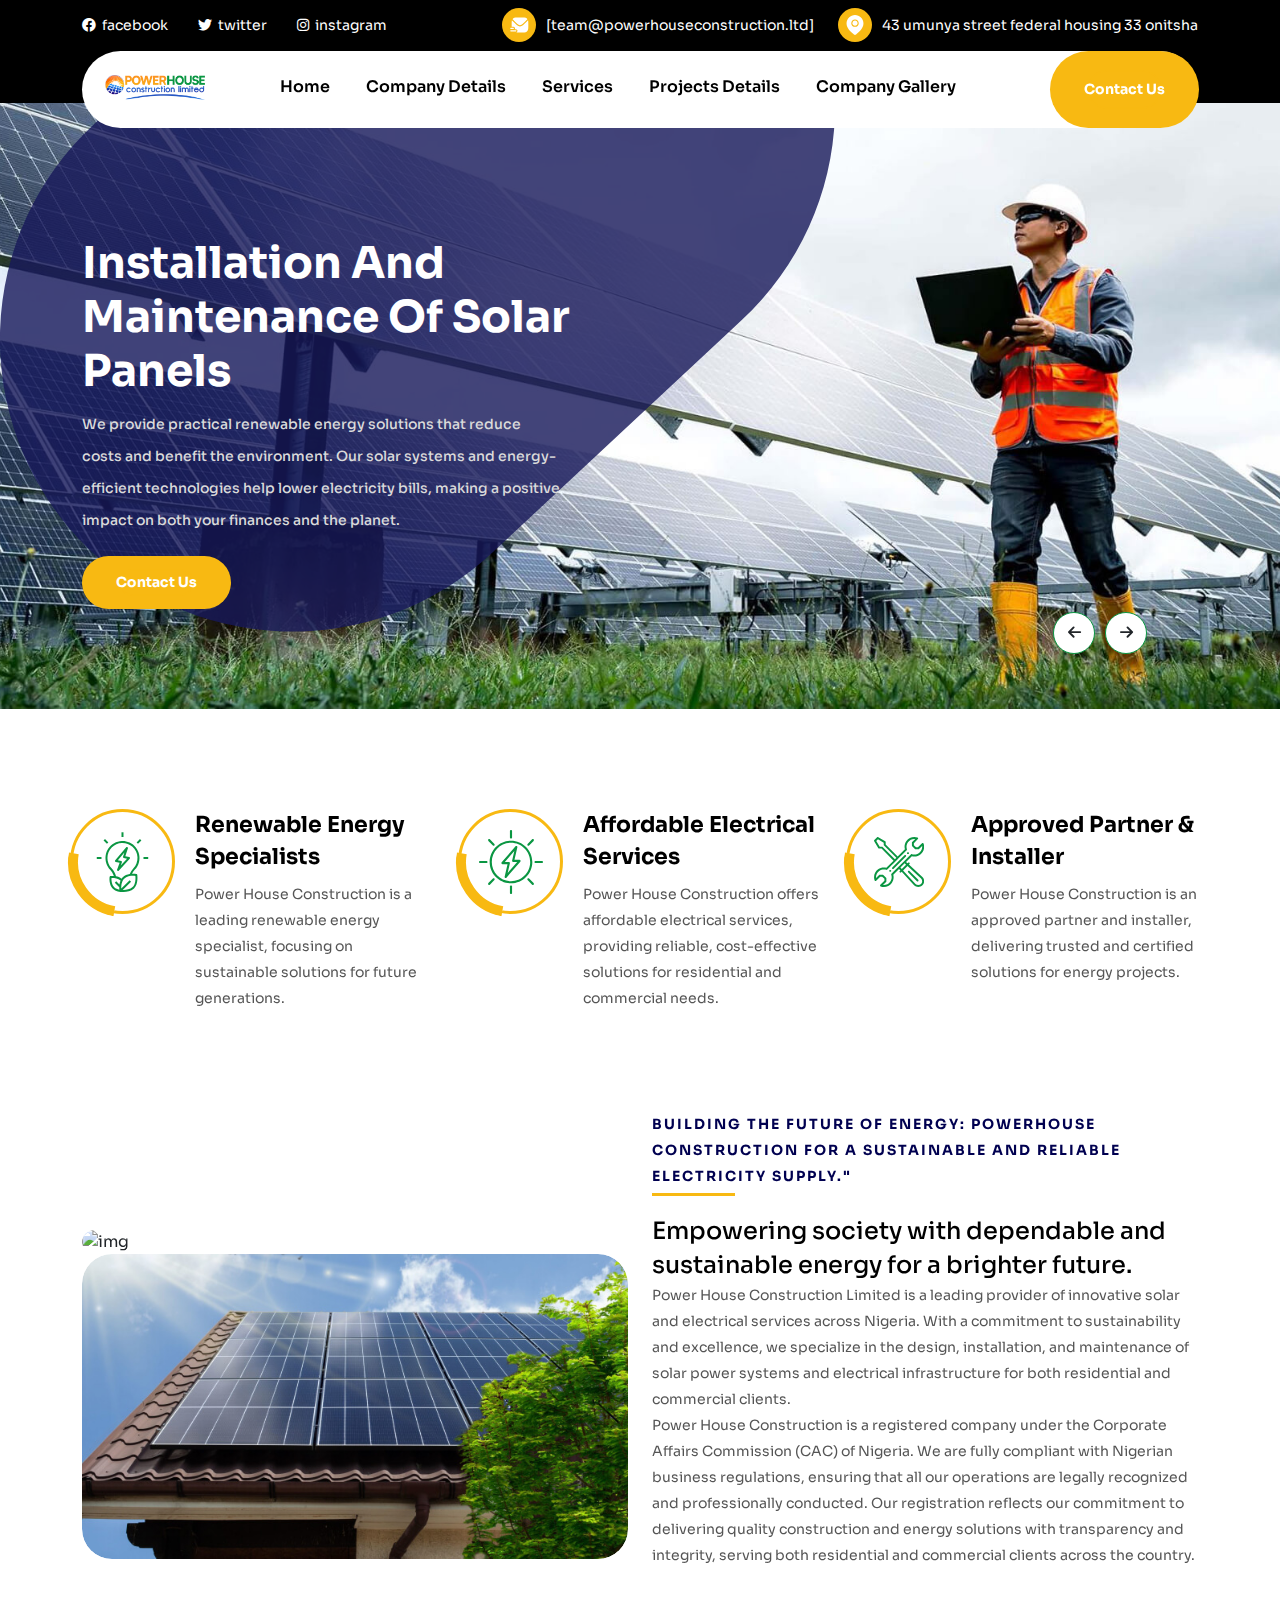
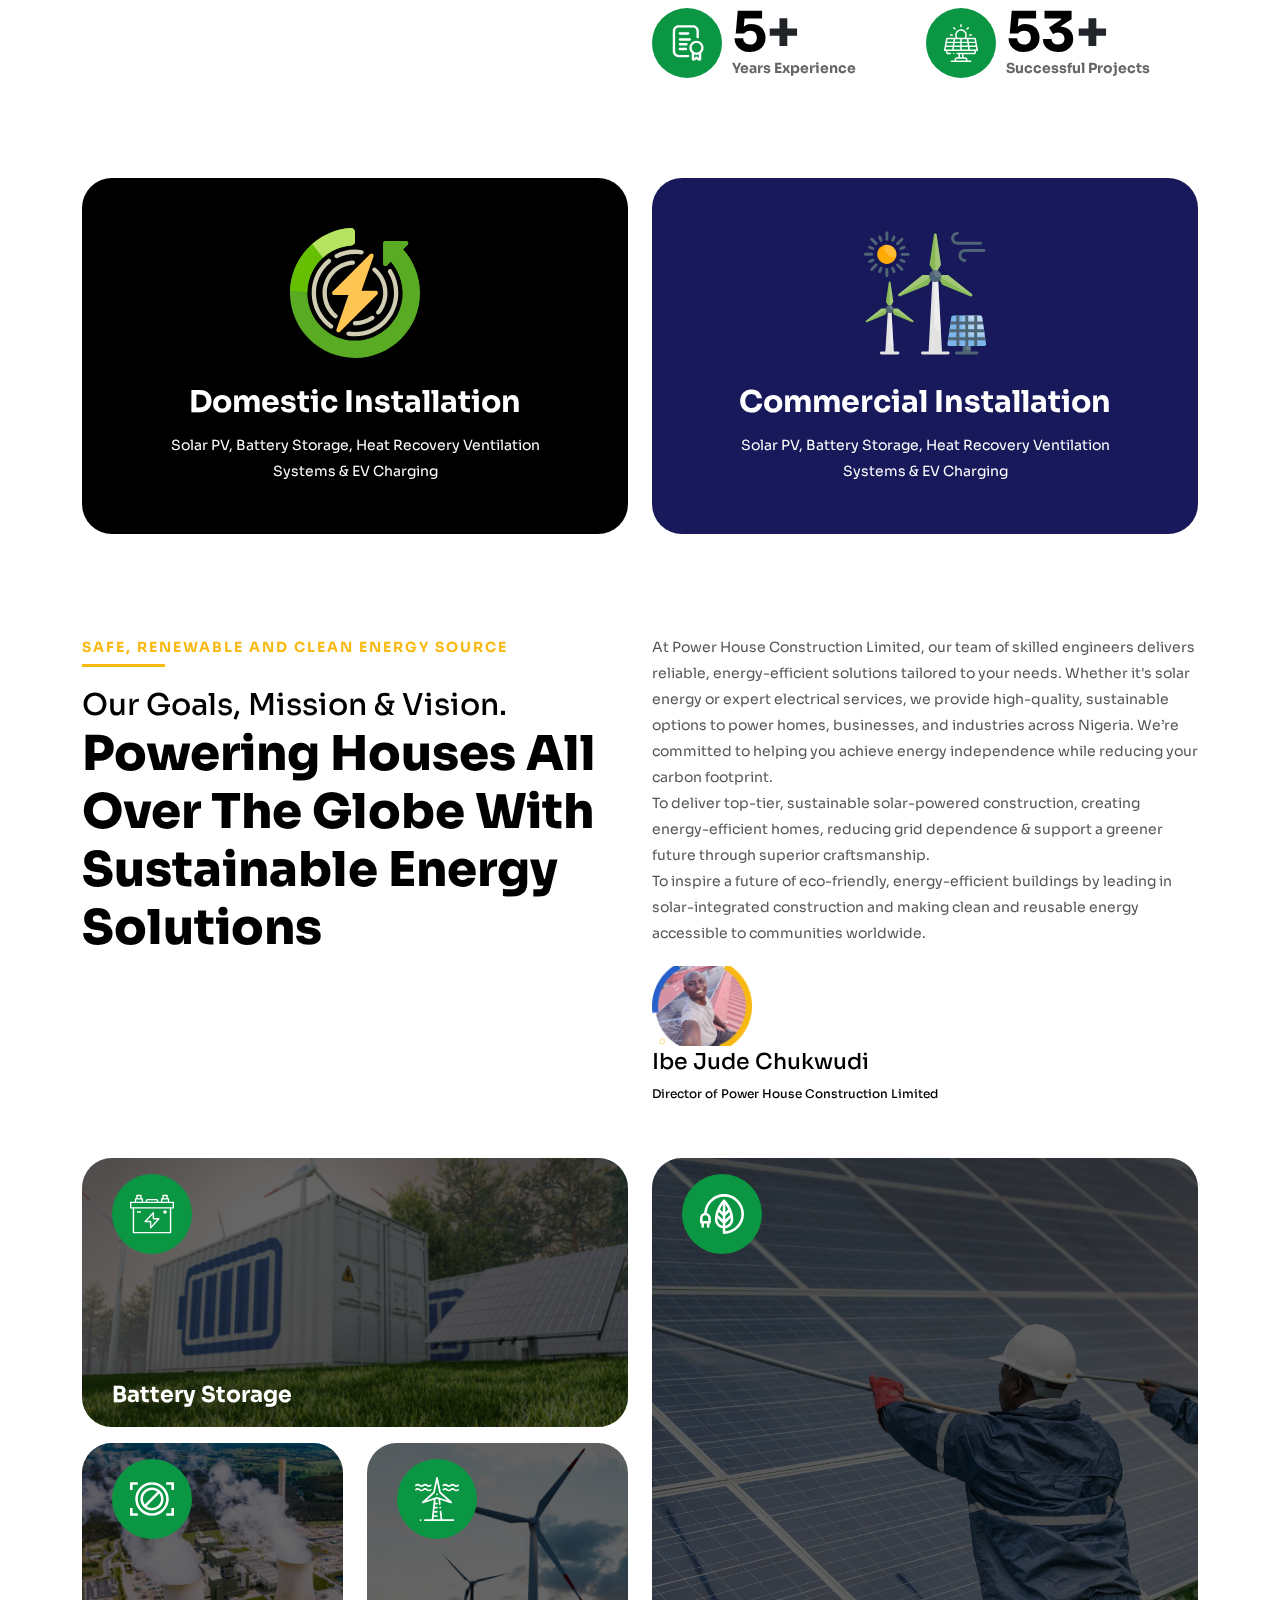
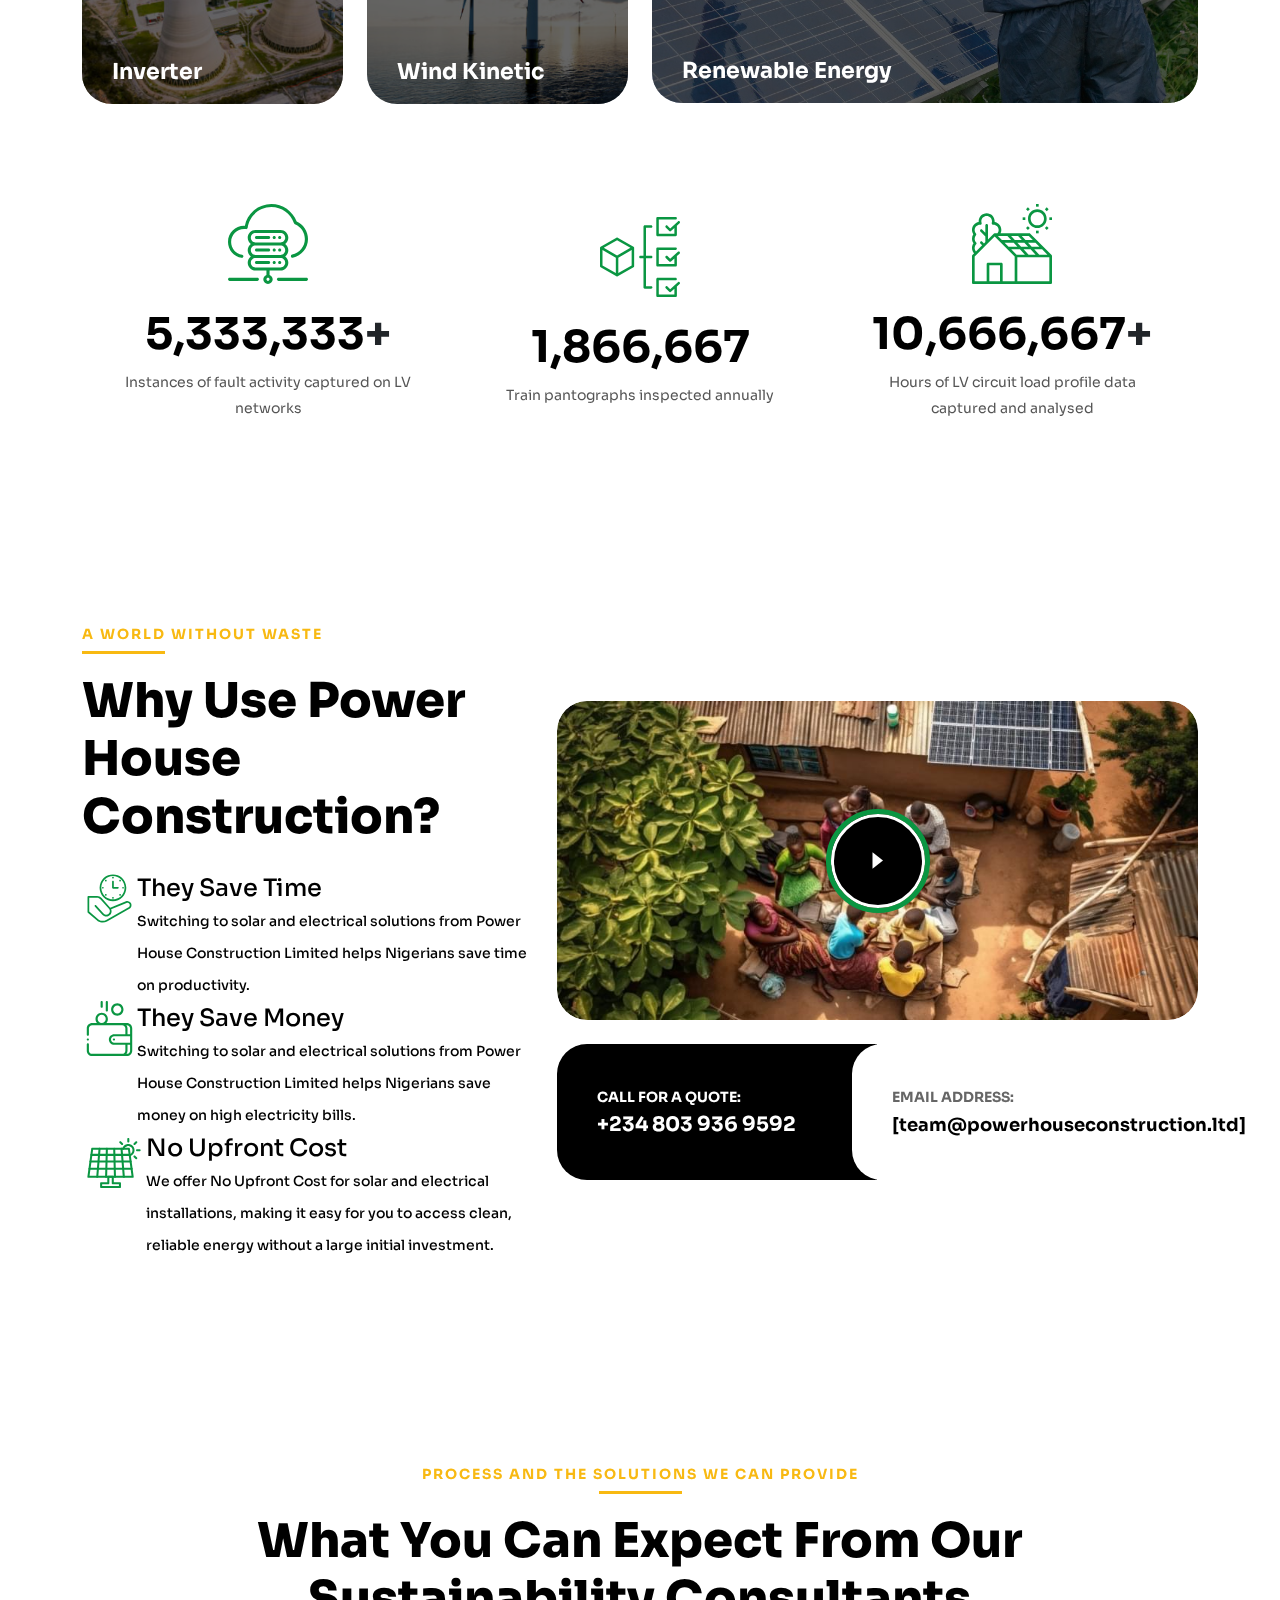
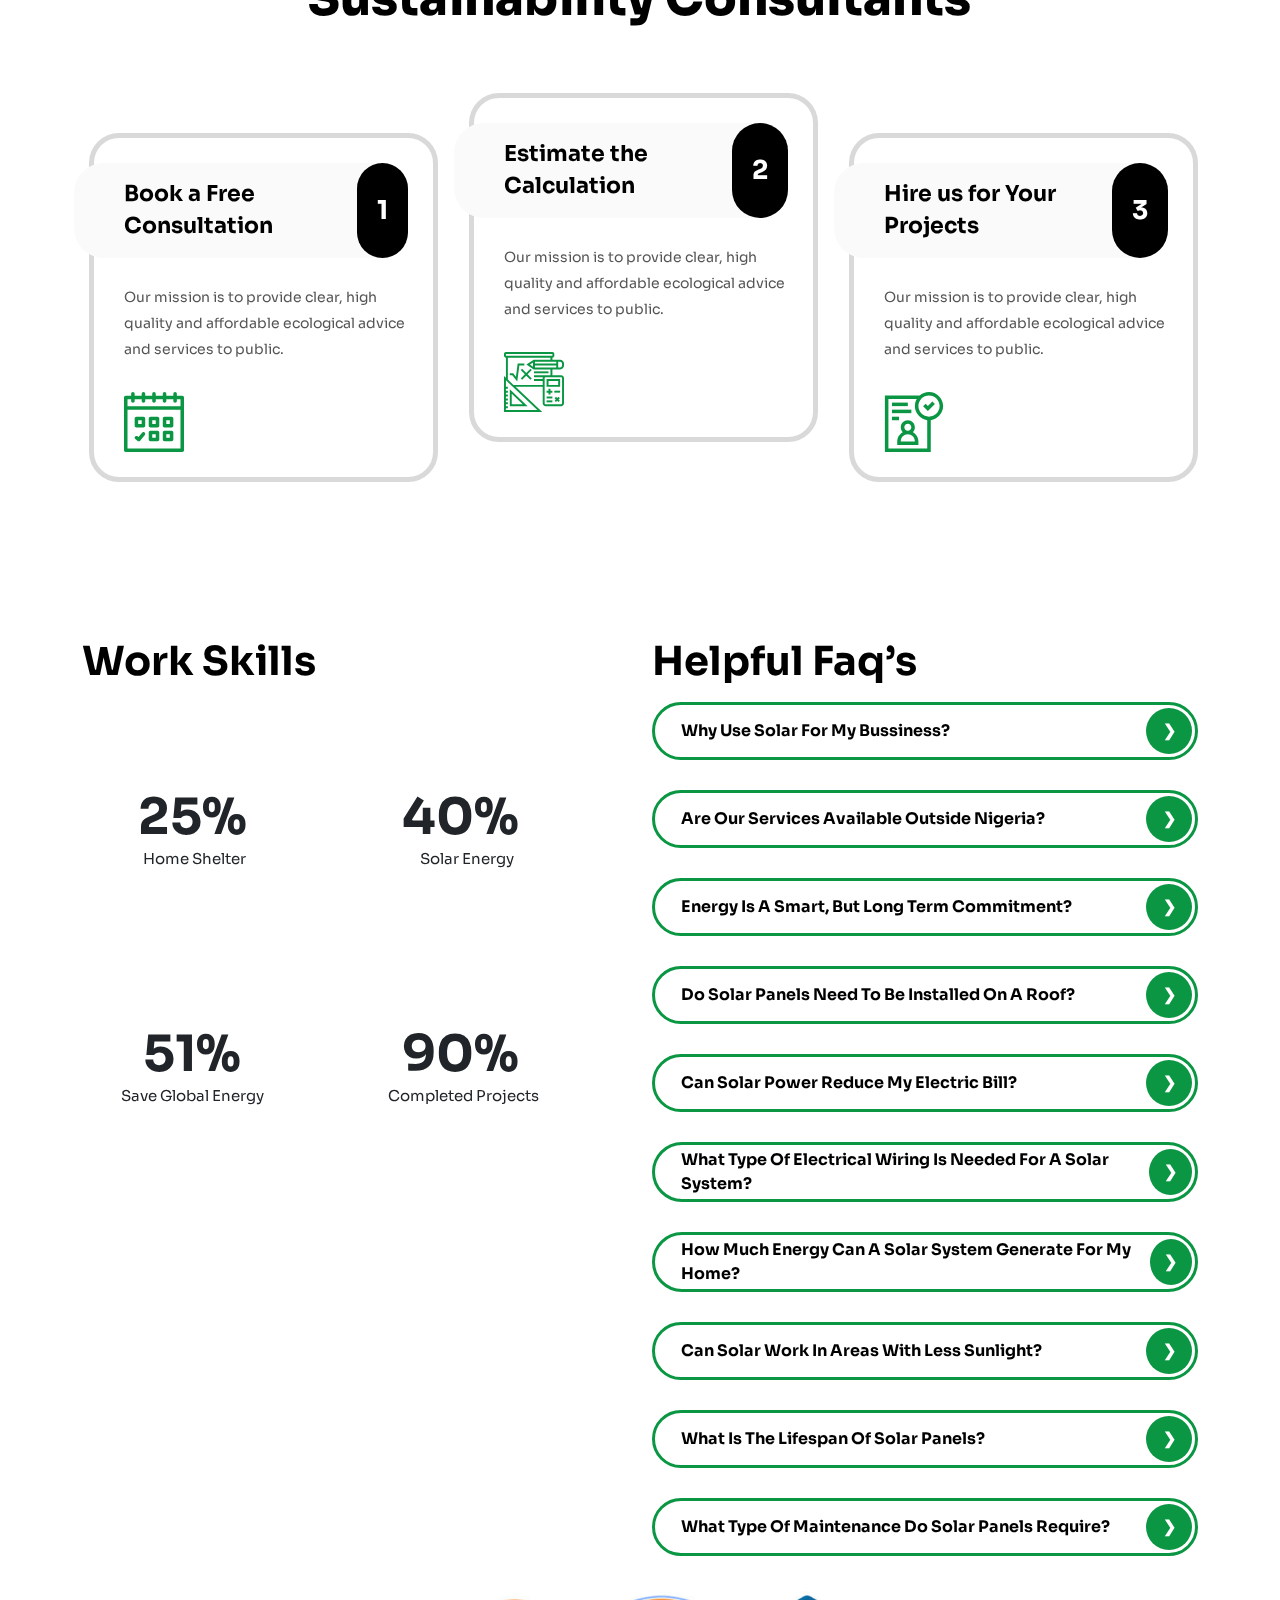
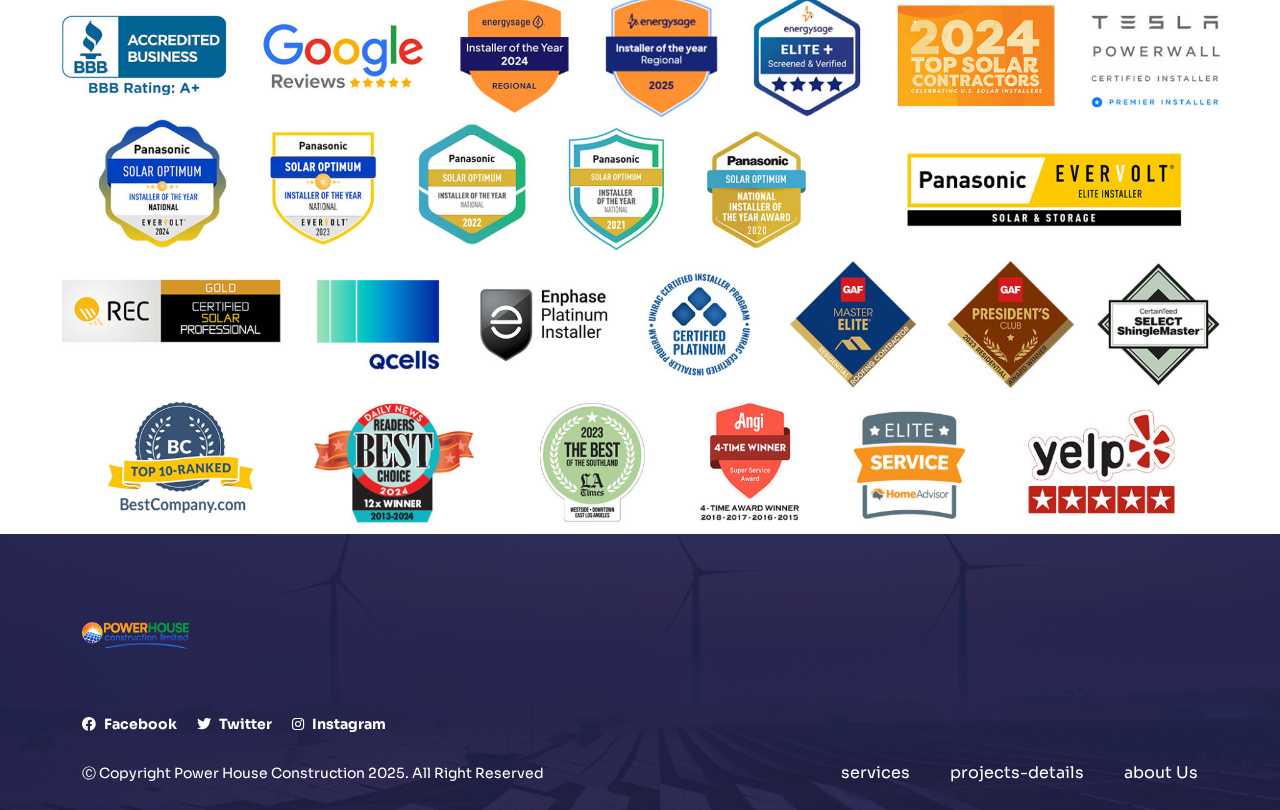
==== index.html @ 416bf173 "mail" ====
<!DOCTYPE html>
<html lang="zxx">
<head>
  <meta charset="utf-8">
  <meta name="viewport" content="width=device-width, initial-scale=1.0">
  <title>Power House Construction - Home</title>
  <link rel="icon" href="assets/img/favicon.png">
 
   <!-- CSS only -->
   <link rel="stylesheet" type="text/css" href="assets/css/bootstrap.min.css">
   <link rel="stylesheet" href="assets/css/owl.carousel.min.css">
   <link rel="stylesheet" href="assets/css/owl.theme.default.min.css">
   <link rel="stylesheet" href="assets/css/slick.css">
   <!-- Font Awesome 6 -->
   <link rel="stylesheet" href="assets/css/fontawesome.min.css">
   <link rel="stylesheet" href="assets/css/slick-theme.css">
   <!-- fancybox -->
   <link rel="stylesheet" href="assets/css/jquery.fancybox.min.css">
   <!-- style -->
   <link rel="stylesheet" href="assets/css/style.css">
   <!-- responsive -->
   <link rel="stylesheet" href="assets/css/responsive.css">
   <!-- color -->
   <link rel="stylesheet" href="assets/css/color.css">

		<!-- mail script -->
		<script src="https://cdn.jsdelivr.net/npm/@emailjs/browser@3/dist/email.min.js"></script>
		<script src="assets/js/mail.js" defer></script>
 </head>
<body>
<!-- preloader -->
  <div class="preloader"> 
    <div>
      <div class="multi-spinner-container">
        <div class="multi-spinner">
          <div class="multi-spinner">
            <div class="multi-spinner">
              <div class="multi-spinner">
              </div>
            </div>
          </div>
        </div>
      </div>
    </div>
  </div>
<!-- preloader end -->
<header>
  <div class="top-bar">
    <div class="container">
      <div class="top-bar-text">
        <ul class="d-flex">
          <li><a href="#"><i class="fa-brands fa-facebook"></i>facebook</a></li>
          <li><a href="#"><i class="fa-brands fa-twitter"></i>Twitter</a></li>
          <li><a href="#"><i class="fa-brands fa-instagram"></i>instagram</a></li>
       
        </ul>
        <div class="d-flex top-bar-mail">
          <div class="d-flex align-items-center me-4">
            <i>
              <svg width="19" height="16" viewBox="0 0 19 16" fill="none" xmlns="http://www.w3.org/2000/svg">
                <path d="M0.833252 10.7083C0.488074 10.7083 0.208252 10.9881 0.208252 11.3333C0.208252 11.6785 0.488074 11.9583 0.833252 11.9583H3.33325C3.67843 11.9583 3.95825 11.6785 3.95825 11.3333C3.95825 10.9881 3.67843 10.7083 3.33325 10.7083H0.833252Z" fill="white"/>
                <path d="M0.833252 13.2083C0.488074 13.2083 0.208252 13.4881 0.208252 13.8333C0.208252 14.1785 0.488074 14.4583 0.833252 14.4583H5.83325C6.17843 14.4583 6.45825 14.1785 6.45825 13.8333C6.45825 13.4881 6.17843 13.2083 5.83325 13.2083H0.833252Z" fill="white"/>
                <path d="M2.59071 2.24172L2.5 2.16667C2.757 1.81294 3.0305 1.55276 3.38422 1.29576C4.4795 0.5 6.04189 0.5 9.16667 0.5H10.8333C13.9581 0.5 15.5205 0.5 16.6157 1.29576C16.9695 1.55276 17.2214 1.78443 17.4784 2.13816L17.3737 2.24225L15.4505 4.16551C14.0491 5.56689 13.0416 6.5725 12.1726 7.23558C11.318 7.88758 10.6712 8.14908 9.99992 8.14908C9.3285 8.14908 8.68175 7.88758 7.82717 7.23558C6.95817 6.5725 5.95066 5.56689 4.54927 4.16551L2.92989 2.54612L2.59071 2.24172Z" fill="white"/>
                <path d="M1.6665 8.00002C1.6665 5.80009 1.6665 4.37457 1.94419 3.34125L2.06971 3.45391L3.69904 5.08322C5.05926 6.44344 6.12525 7.50944 7.06879 8.22936C8.03456 8.96619 8.94517 9.39911 9.99975 9.39911C11.0543 9.39911 11.9649 8.96619 12.9307 8.22936C13.8742 7.50944 14.9402 6.44344 16.3004 5.08324L18.0527 3.33093C18.3332 4.36507 18.3332 5.79277 18.3332 8.00002C18.3332 11.1248 18.3332 12.6872 17.5374 13.7824C17.2804 14.1362 16.9693 14.4473 16.6156 14.7043C15.5203 15.5 13.9579 15.5 10.8332 15.5H9.1665C7.9762 15.5 7.0126 15.5 6.21518 15.456C6.95154 15.2834 7.49984 14.6224 7.49984 13.8334C7.49984 12.9129 6.75365 12.1667 5.83317 12.1667H4.77687C4.91868 11.9215 4.99984 11.6369 4.99984 11.3334C4.99984 10.4129 4.25365 9.66669 3.33317 9.66669H1.67251C1.6665 9.16577 1.6665 8.61294 1.6665 8.00002Z" fill="white"/>
                </svg>
            </i>
            <a href="https://wellconcept.co/cdn-cgi/l/email-protection#b5dbd3daf5d0cdd4d8c5d9d09bd6dad8"><p><span class="__cf_email__" data-cfemail="b6dfd8d0d9f6d3ced7dbc6dad398d5d9db">[team@powerhouseconstruction.ltd]</span></p></a>
          </div>
          <div class="d-flex align-items-center">
            <i>
              <svg width="20" height="20" viewBox="0 0 20 20" fill="none" xmlns="http://www.w3.org/2000/svg">
              <path d="M10 5.58319C8.59053 5.58319 7.44385 6.72991 7.44385 8.13936C7.44385 9.54882 8.59053 10.6955 10 10.6955C11.4095 10.6955 12.5562 9.54882 12.5562 8.13936C12.5562 6.72991 11.4095 5.58319 10 5.58319Z" fill="white"/>
              <path d="M15.9814 2.47758C14.3837 0.879883 12.2595 0 10 0C7.74055 0 5.61629 0.879883 4.01863 2.47758C2.4209 4.07531 1.54102 6.19953 1.54102 8.45895C1.54102 13.0298 5.86289 16.8315 8.18476 18.874C8.50738 19.1578 8.78602 19.4029 9.00793 19.6102C9.28609 19.8701 9.64297 20 9.99996 20C10.3569 20 10.7139 19.87 10.992 19.6103C11.214 19.4029 11.4926 19.1579 11.8152 18.874C14.1371 16.8316 18.4589 13.0298 18.4589 8.45898C18.4589 6.19953 17.5791 4.07531 15.9814 2.47758ZM10 11.8671C7.94449 11.8671 6.27226 10.1948 6.27226 8.13934C6.27226 6.08383 7.94449 4.4116 10 4.4116C12.0555 4.4116 13.7277 6.08383 13.7277 8.13934C13.7277 10.1948 12.0555 11.8671 10 11.8671Z" fill="white"/>
              </svg>
            </i>
            <p>43 UMUNYA STREET FEDERAL HOUSING 33 ONITSHA</p>
          </div>
        </div>
      </div>
    </div>
  </div>
  <div class="container">
  	<div class="menu-bar">
  		<div class="logo">
	  		<a href="index.html">
	  		     <img src="../assets/img/power house 1.png" width="100px" />
	  	
	  		</a>
  		</div>
  		<nav class="navbar">
  			<ul class="navbar-links">
  				<li class="navbar-dropdown">
  				  <a href="index.html">Home</a></li>
  				<li class="navbar-dropdown">
  				          <a href="about.html">Company details</a>
  				</li>
  				
  				<li class="navbar-dropdown">
  				          <a href="services.html">Services</a>
  				</li>
  				<li><a href="projects-details.html">projects details</a></li>
  				<li><a href="gallery.html">Company gallery</a></li>
  			</ul>
  		</nav>
  		<div class="search-style d-flex align-items-center">
  	
              <a class="header-button newsbox button" href="#">Contact Us</a>
  		</div>
      <div class="bar-menu">
        <i class="fa-solid fa-bars"></i>
      </div>
    </div>
  </div>
  <div class="mobile-nav hmburger-menu" id="mobile-nav" style="display:block;">
      <div>
        <a href="index.html">
            <img src="../assets/img/power house 1.png" width="100px" />
      
        </a>
      </div>
        <ul>

          <li class="menu-item-has-children"><a href="index.html">Home</a></li>
          <li><a href="about.html">about</a></li>
          <li><a href="contact.html">contacts</a></li>
          <li><a href="services.html">Services</a></li>
          <li><a href="projects-details.html">projects details</a></li>
  		  <li><a href="gallery.html">Company gallery</a></li>
  				

        </ul>

          <a href="JavaScript:void(0)" id="res-cross"></a>

      <div class="about-Power House Construction">
          <div class="d-flex align-items-center top-bar-mail">
            <div class="d-flex align-items-center">
              <i>
                <svg width="20" height="20" viewBox="0 0 37 37" fill="none" xmlns="http://www.w3.org/2000/svg">
                <path fill-rule="evenodd" clip-rule="evenodd" d="M10.7917 4.23926C10.1532 4.23926 9.6355 4.75693 9.6355 5.39551V31.6038C9.6355 32.2424 10.1532 32.7601 10.7917 32.7601H26.2084C26.847 32.7601 27.3647 32.2424 27.3647 31.6038V5.39551C27.3647 4.75693 26.847 4.23926 26.2084 4.23926H10.7917ZM7.323 5.39551C7.323 3.47977 8.87601 1.92676 10.7917 1.92676H26.2084C28.1241 1.92676 29.6772 3.47977 29.6772 5.39551V31.6038C29.6772 33.5195 28.1241 35.0726 26.2084 35.0726H10.7917C8.87601 35.0726 7.323 33.5195 7.323 31.6038V5.39551Z" fill="white"></path>
                <path fill-rule="evenodd" clip-rule="evenodd" d="M15.8022 7.70801C15.8022 7.06943 16.3199 6.55176 16.9585 6.55176H20.0418C20.6804 6.55176 21.1981 7.06943 21.1981 7.70801C21.1981 8.34658 20.6804 8.86426 20.0418 8.86426H16.9585C16.3199 8.86426 15.8022 8.34658 15.8022 7.70801Z" fill="white"></path>
                <path fill-rule="evenodd" clip-rule="evenodd" d="M14.2605 29.291C14.2605 28.6525 14.7782 28.1348 15.4167 28.1348H21.5834C22.222 28.1348 22.7397 28.6525 22.7397 29.291C22.7397 29.9296 22.222 30.4473 21.5834 30.4473H15.4167C14.7782 30.4473 14.2605 29.9296 14.2605 29.291Z" fill="white"></path>
                </svg>
              </i>
              <a href="callto:01234525407"><p>08039369592  -  08061220429</p></a>
            </div>
          </div>
          <div class="d-flex align-items-center top-bar-mail">
            <div class="d-flex align-items-center">
              <i>
                <svg width="19" height="16" viewBox="0 0 19 16" fill="none" xmlns="http://www.w3.org/2000/svg">
                  <path d="M0.833252 10.7083C0.488074 10.7083 0.208252 10.9881 0.208252 11.3333C0.208252 11.6785 0.488074 11.9583 0.833252 11.9583H3.33325C3.67843 11.9583 3.95825 11.6785 3.95825 11.3333C3.95825 10.9881 3.67843 10.7083 3.33325 10.7083H0.833252Z" fill="white"></path>
                  <path d="M0.833252 13.2083C0.488074 13.2083 0.208252 13.4881 0.208252 13.8333C0.208252 14.1785 0.488074 14.4583 0.833252 14.4583H5.83325C6.17843 14.4583 6.45825 14.1785 6.45825 13.8333C6.45825 13.4881 6.17843 13.2083 5.83325 13.2083H0.833252Z" fill="white"></path>
                  <path d="M2.59071 2.24172L2.5 2.16667C2.757 1.81294 3.0305 1.55276 3.38422 1.29576C4.4795 0.5 6.04189 0.5 9.16667 0.5H10.8333C13.9581 0.5 15.5205 0.5 16.6157 1.29576C16.9695 1.55276 17.2214 1.78443 17.4784 2.13816L17.3737 2.24225L15.4505 4.16551C14.0491 5.56689 13.0416 6.5725 12.1726 7.23558C11.318 7.88758 10.6712 8.14908 9.99992 8.14908C9.3285 8.14908 8.68175 7.88758 7.82717 7.23558C6.95817 6.5725 5.95066 5.56689 4.54927 4.16551L2.92989 2.54612L2.59071 2.24172Z" fill="white"></path>
                  <path d="M1.6665 8.00002C1.6665 5.80009 1.6665 4.37457 1.94419 3.34125L2.06971 3.45391L3.69904 5.08322C5.05926 6.44344 6.12525 7.50944 7.06879 8.22936C8.03456 8.96619 8.94517 9.39911 9.99975 9.39911C11.0543 9.39911 11.9649 8.96619 12.9307 8.22936C13.8742 7.50944 14.9402 6.44344 16.3004 5.08324L18.0527 3.33093C18.3332 4.36507 18.3332 5.79277 18.3332 8.00002C18.3332 11.1248 18.3332 12.6872 17.5374 13.7824C17.2804 14.1362 16.9693 14.4473 16.6156 14.7043C15.5203 15.5 13.9579 15.5 10.8332 15.5H9.1665C7.9762 15.5 7.0126 15.5 6.21518 15.456C6.95154 15.2834 7.49984 14.6224 7.49984 13.8334C7.49984 12.9129 6.75365 12.1667 5.83317 12.1667H4.77687C4.91868 11.9215 4.99984 11.6369 4.99984 11.3334C4.99984 10.4129 4.25365 9.66669 3.33317 9.66669H1.67251C1.6665 9.16577 1.6665 8.61294 1.6665 8.00002Z" fill="white"></path>
                  </svg>
              </i>
              <a href="https://wellconcept.co/cdn-cgi/l/email-protection#64111701160a05090124000b09050d0a0a0509014a070b09"><p><span class="__cf_email__" data-cfemail="a3d6d0c6d1cdc2cec6e3c7cccec2cacdcdc2cec68dc0ccce">[team@powerhouseconstruction.ltd]</span></p></a>
            </div>
          </div>
        </div>
  </div>
</header>
<section class="slider-hero">
	<div class="slider-home-1 owl-carousel owl-theme">
		<div class="item hero-section" style="background-image: url(assets/img/featured-area.jpg);">
			<div class="container">
				<div class="row">
					<div class="col-lg-6">
						<div class="featured-area-one">
							<h2>installation and maintenance of solar panels</h2>
							<h6>We provide practical renewable energy solutions that reduce costs and benefit the environment. Our solar systems and energy-efficient technologies help lower electricity bills, making a positive impact on both your finances and the planet.</h6>
							<a href="javascript:void(0)" class="button newsbox">Contact Us</a>
						</div>
					</div>
				</div>
			</div>
		</div>
		<div class="item hero-section" style="background-image: url(assets/img/featured-area-2.jpg);">
			<div class="container">
				<div class="row">
					<div class="col-lg-6">
						<div class="featured-area-one">
							<h2>energize society using sustainable & reliable</h2>
							<h6>We provide practical renewable energy solutions that reduce costs and benefit the environment. Our solar systems and energy-efficient technologies help lower electricity bills, making a positive impact on both your finances and the planet.</h6>
							<a href="javascript:void(0)" class="button newsbox">Contact Us</a>
						</div>
					</div>
				</div>
			</div>
		</div>
    <div class="item hero-section" style="background-image: url(assets/img/featured-area-3.jpg);">
      <div class="container">
        <div class="row">
          <div class="col-lg-6">
            <div class="featured-area-one">
              <h2>Power House Renewable Energy Solutions Deliver</h2>
              <h6>Practical renewable energy technology that reduces costs and helps the environment. Our solutions empower you to save money while contributing to a sustainable, greener future.</h6>
             <a href="javascript:void(0)" class="button newsbox">Contact Us</a>
            </div>
          </div>
        </div>
      </div>
    </div>
    <div class="item hero-section" style="background-image: url(assets/img/featured-area-4.jpg);">
      <div class="container">
        <div class="row">
          <div class="col-lg-6">
            <div class="featured-area-one">
              <h2>leading supplier of solar and electrical materials for contractors</h2>
              <h6>Practical renewable energy technology thatreduces costs and helps the environment</h6>
              <a href="javascript:void(0)" class="button newsbox">Contact Us</a>
            </div>
          </div>
        </div>
      </div>
    </div>
	</div>
</section>

<div class="container gap">
  <div class="row">
    <div class="col-xl-4 col-lg-6">
      <div class="use-energix mb-xl-0 d-flex">
          <div class="use-energix-icon">
            <i>
              <svg width="65" height="64" viewBox="0 0 65 64" fill="none" xmlns="http://www.w3.org/2000/svg">
                <path d="M31.4863 2.28003H33.4863V7.00003H31.4863V2.28003Z" fill="#0A9642"/>
                <path d="M53.4863 27H58.2063V29H53.4863V27Z" fill="#0A9642"/>
                <path d="M6.76636 27H11.4864V29H6.76636V27Z" fill="#0A9642"/>
                <path d="M13.5903 10.5205L15.0045 9.10629L18.3421 12.4438L16.9279 13.8581L13.5903 10.5205Z" fill="#0A9642"/>
                <path d="M46.6228 12.447L49.9603 9.10948L51.3746 10.5237L48.037 13.8612L46.6228 12.447Z" fill="#0A9642"/>
                <path d="M15.5923 26.07C15.3118 28.536 15.5735 31.0336 16.3591 33.3879C17.1447 35.7422 18.4352 37.8965 20.1403 39.7C21.8615 41.5064 23.1347 43.6917 23.8573 46.08C22.722 45.9889 21.5808 45.9993 20.4473 46.111C20.2252 46.1377 20.0185 46.2382 19.8603 46.3963C19.702 46.5543 19.6013 46.7609 19.5743 46.983C19.5373 47.291 18.7123 54.547 22.8203 58.671C25.6593 61.494 29.9623 62 32.6583 62C32.8913 62 33.1083 62 33.3143 61.989H33.6263C36.6633 61.989 41.1133 61.421 44.0183 58.516C48.6883 53.846 47.3183 45.183 47.2593 44.816C47.2238 44.6112 47.1253 44.4226 46.9777 44.2763C46.83 44.1301 46.6404 44.0335 46.4353 44C44.9743 43.7938 43.497 43.7268 42.0233 43.8C42.774 42.2643 43.749 40.8488 44.9163 39.6C46.7494 37.6335 48.0901 35.2604 48.8282 32.6753C49.5663 30.0903 49.6808 27.3671 49.1623 24.7292C48.6438 22.0913 47.5071 19.614 45.8455 17.5006C44.1838 15.3873 42.0447 13.6981 39.6037 12.5718C37.1626 11.4455 34.4892 10.9142 31.803 11.0215C29.1168 11.1288 26.4943 11.8716 24.1509 13.189C21.8074 14.5064 19.8098 16.3608 18.3221 18.5999C16.8343 20.8391 15.8988 23.3991 15.5923 26.07ZM29.4663 54.586L26.2153 51.335L24.8013 52.749L29.2703 57.218C29.2559 58.0428 29.2829 58.8678 29.3513 59.69C27.4433 59.3995 25.6636 58.552 24.2353 57.254C21.5413 54.554 21.4273 49.91 21.5043 48.038C23.3353 47.964 27.8123 48.076 30.5353 50.602C30.0069 51.8777 29.6475 53.2171 29.4663 54.586ZM45.3763 45.886C45.5823 47.952 45.8453 53.87 42.6043 57.111C39.9173 59.798 35.3733 60.07 32.7273 59.97L41.0583 51.64L39.6443 50.226L31.2923 58.578C31.1853 55.939 31.4463 51.359 34.1493 48.656C37.3863 45.419 43.3093 45.677 45.3763 45.882V45.886ZM42.4973 16.826C43.9827 18.1574 45.1876 19.7717 46.0415 21.5744C46.8954 23.3771 47.3811 25.332 47.4703 27.3248C47.5596 29.3175 47.2504 31.308 46.561 33.1798C45.8716 35.0517 44.8158 36.7672 43.4553 38.226C41.8785 39.9174 40.6245 41.8831 39.7553 44.026C37.1346 44.3301 34.6771 45.455 32.7343 47.24C32.2696 47.7137 31.8551 48.2341 31.4973 48.793C29.8956 47.541 28.0075 46.7073 26.0033 46.367C25.2578 43.3474 23.7366 40.5749 21.5903 38.324C18.912 35.5149 17.4264 31.7772 17.4455 27.896C17.4646 24.0148 18.9869 20.2919 21.6926 17.5093C24.3984 14.7266 28.0771 13.1007 31.9563 12.9729C35.8355 12.8451 39.6133 14.2254 42.4963 16.824L42.4973 16.826Z" fill="#0A9642"/>
                <path d="M25.7863 31.9801L29.6333 32.7501L27.0453 39.6501C26.9634 39.8676 26.9599 40.1068 27.0352 40.3266C27.1106 40.5465 27.2602 40.7332 27.4583 40.8548C27.6564 40.9763 27.8906 41.025 28.1207 40.9926C28.3509 40.9602 28.5625 40.8486 28.7193 40.6771L39.7193 28.6771C39.8393 28.5469 39.9225 28.3872 39.9606 28.2144C39.9986 28.0415 39.9901 27.8617 39.9359 27.6932C39.8817 27.5247 39.7838 27.3736 39.6521 27.2553C39.5204 27.1371 39.3597 27.0559 39.1863 27.0201L35.2973 26.2421L37.9393 18.3161C38.0127 18.0956 38.007 17.8565 37.9233 17.6398C37.8395 17.4231 37.6829 17.2423 37.4804 17.1285C37.2778 17.0146 37.042 16.9749 36.8133 17.0161C36.5846 17.0572 36.3775 17.1767 36.2273 17.3541L25.2273 30.3541C25.1151 30.4863 25.0393 30.6454 25.0072 30.8159C24.975 30.9863 24.9878 31.1621 25.0442 31.3261C25.1006 31.4901 25.1986 31.6366 25.3287 31.7513C25.4588 31.8659 25.6165 31.9448 25.7863 31.9801ZM34.3913 22.6101L33.0333 26.6841C32.988 26.8188 32.9718 26.9617 32.986 27.1031C33.0002 27.2446 33.0444 27.3814 33.1157 27.5044C33.187 27.6274 33.2836 27.7339 33.3993 27.8166C33.5149 27.8993 33.6469 27.9564 33.7863 27.9841L37.0453 28.6361L30.7293 35.5281L31.9193 32.3551C31.9708 32.2197 31.9923 32.0747 31.9823 31.9303C31.9722 31.7858 31.9309 31.6452 31.8612 31.5182C31.7915 31.3913 31.6951 31.281 31.5785 31.195C31.462 31.1089 31.3282 31.0493 31.1863 31.0201L27.8483 30.3521L34.3913 22.6101Z" fill="#0A9642"/>
                </svg>
            </i>
          </div>
          <div>
            <a href="#"><h4>Renewable Energy Specialists</h4></a>
            <p>Power House Construction is a leading renewable energy specialist, focusing on sustainable solutions for future generations.</p>
          </div>
        </div>
    </div>
    <div class="col-xl-4 col-lg-6">
      <div class="use-energix mb-xl-0 d-flex">
          <div class="use-energix-icon">
            <i>
              <svg width="64" height="64" viewBox="0 0 64 64" fill="none" xmlns="http://www.w3.org/2000/svg">
                <g clip-path="url(#clip0_8_105)">
                <path d="M32 53.3335C20.2368 53.3335 10.6665 43.7632 10.6665 32C10.6665 20.2368 20.2368 10.6665 32 10.6665C43.7632 10.6665 53.3335 20.2368 53.3335 32C53.3335 43.7632 43.7632 53.3335 32 53.3335ZM32 12.7998C21.4136 12.7998 12.7998 21.4136 12.7998 32C12.7998 42.5864 21.4136 51.2002 32 51.2002C42.5864 51.2002 51.2002 42.5864 51.2002 32C51.2002 21.4136 42.5864 12.7998 32 12.7998Z" fill="#0A9642"/>
                <path d="M32 64C31.4111 64 30.9331 63.522 30.9331 62.9331V56.5332C30.9331 55.9443 31.4111 55.4668 32 55.4668C32.5889 55.4668 33.0669 55.9443 33.0669 56.5332V62.9331C33.0669 63.522 32.5889 64 32 64Z" fill="#0A9642"/>
                <path d="M32 8.5332C31.4111 8.5332 30.9331 8.05566 30.9331 7.4668V1.06689C30.9331 0.478027 31.4111 0 32 0C32.5889 0 33.0669 0.478027 33.0669 1.06689V7.4668C33.0669 8.05566 32.5889 8.5332 32 8.5332Z" fill="#0A9642"/>
                <path d="M7.4668 33.0669H1.06689C0.478027 33.0669 0 32.5889 0 32C0 31.4111 0.478027 30.9331 1.06689 30.9331H7.4668C8.05566 30.9331 8.5332 31.4111 8.5332 32C8.5332 32.5889 8.05566 33.0669 7.4668 33.0669Z" fill="#0A9642"/>
                <path d="M62.9331 33.0669H56.5332C55.9443 33.0669 55.4668 32.5889 55.4668 32C55.4668 31.4111 55.9443 30.9331 56.5332 30.9331H62.9331C63.522 30.9331 64 31.4111 64 32C64 32.5889 63.522 33.0669 62.9331 33.0669Z" fill="#0A9642"/>
                <path d="M26.6665 48C26.5025 48 26.3369 47.9629 26.1836 47.8848C25.7471 47.6631 25.5181 47.1714 25.628 46.6934L28.5259 34.1333H23.4668C23.0484 34.1333 22.6699 33.8892 22.4961 33.5103C22.3223 33.1309 22.3863 32.6846 22.6602 32.3691L36.5269 16.3691C36.8482 15.9981 37.3804 15.8945 37.8164 16.1162C38.2539 16.3379 38.4834 16.8301 38.3721 17.3076L35.4741 29.8667H40.5332C40.9517 29.8667 41.3301 30.1108 41.5039 30.4898C41.6778 30.8691 41.6138 31.3154 41.3399 31.6309L27.4732 47.6309C27.2652 47.8721 26.9688 48 26.6665 48ZM25.8028 32H29.8667C30.1919 32 30.4991 32.1484 30.7007 32.4023C30.9033 32.6558 30.9781 32.9888 30.9058 33.3066L28.6709 42.9922L38.1973 32H34.1333C33.8081 32 33.501 31.8516 33.2984 31.5977C33.0967 31.3442 33.021 31.0112 33.0933 30.6934L35.3291 21.0078L25.8028 32Z" fill="#0A9642"/>
                <path d="M53.873 54.9399C53.6001 54.9399 53.3271 54.835 53.1191 54.6274L48.5942 50.1025C48.1772 49.6855 48.1772 49.0112 48.5942 48.5942C49.0112 48.1772 49.6855 48.1772 50.1025 48.5942L54.6274 53.1191C55.0444 53.5361 55.0444 54.21 54.6274 54.6274C54.4194 54.835 54.146 54.9399 53.873 54.9399Z" fill="#0A9642"/>
                <path d="M14.6528 15.7183C14.3799 15.7183 14.1064 15.6138 13.8984 15.4058L9.37256 10.8809C8.95557 10.4639 8.95557 9.79004 9.37256 9.37256C9.78857 8.95557 10.4639 8.95557 10.8809 9.37256L15.4067 13.8975C15.8242 14.3145 15.8242 14.9888 15.4067 15.4058C15.1987 15.6147 14.9248 15.7183 14.6528 15.7183Z" fill="#0A9642"/>
                <path d="M10.127 54.9399C9.854 54.9399 9.58057 54.835 9.37256 54.6274C8.95557 54.21 8.95557 53.5361 9.37256 53.1191L13.8984 48.5942C14.3159 48.1772 14.9907 48.1772 15.4067 48.5942C15.8242 49.0112 15.8242 49.6855 15.4067 50.1025L10.8809 54.6274C10.6729 54.835 10.3999 54.9399 10.127 54.9399Z" fill="#0A9642"/>
                <path d="M49.3481 15.7183C49.0752 15.7183 48.8022 15.6138 48.5942 15.4058C48.1772 14.9888 48.1772 14.3145 48.5942 13.8975L53.1191 9.37256C53.5361 8.95557 54.21 8.95557 54.6274 9.37256C55.0444 9.79004 55.0444 10.4639 54.6274 10.8809L50.1025 15.4058C49.8936 15.6147 49.6211 15.7183 49.3481 15.7183Z" fill="#0A9642"/>
                </g>
                <defs>
                <clipPath id="clip0_8_105">
                <rect width="64" height="64" fill="white"/>
                </clipPath>
                </defs>
                </svg>
            </i>
          </div>
          <div>
            <a href="#"><h4>Affordable Electrical Services</h4></a>
            <p>Power House Construction offers affordable electrical services, providing reliable, cost-effective solutions for residential and commercial needs.</p>
          </div>
        </div>
    </div>
    <div class="col-xl-4 col-lg-6">
      <div class="use-energix mb-0 d-flex">
          <div class="use-energix-icon">
            <i>
              <svg width="50" height="50" viewBox="0 0 50 50" fill="none" xmlns="http://www.w3.org/2000/svg">
                <g clip-path="url(#clip0_8_122)">
                <path d="M33.9863 15.1512C33.4462 15.1512 33.0078 15.5876 33.0078 16.1274C33.0078 16.6668 33.4462 17.104 33.9863 17.104C34.5275 17.104 34.9648 16.6668 34.9648 16.1274C34.9648 15.5876 34.5275 15.1512 33.9863 15.1512Z" fill="#0A9642"/>
                <path d="M16.2079 32.8945C15.6667 32.8945 15.2294 33.3321 15.2294 33.8711C15.2294 34.4113 15.6667 34.8477 16.2079 34.8477C16.748 34.8477 17.1864 34.4113 17.1864 33.8711C17.1864 33.3321 16.748 32.8945 16.2079 32.8945Z" fill="#0A9642"/>
                <path d="M48.9294 6.00774C48.5992 5.93107 48.2522 6.03063 48.0137 6.27096L43.9572 10.3515H42.0125L39.8717 8.13787V6.16987L43.87 2.1198C44.1066 1.88024 44.203 1.53577 44.1246 1.20809C44.0466 0.880785 43.8051 0.616808 43.4855 0.509233C42.4811 0.171251 41.43 -2.94221e-05 40.3609 -2.94221e-05C37.174 -2.94221e-05 34.2787 1.48313 32.4173 4.06911C30.6752 6.48992 30.1382 9.45661 30.9076 12.2959L23.7001 19.4893L11.6924 7.47754V5.12006C11.6924 4.77712 11.512 4.45897 11.2173 4.28273L4.29881 0.139207C3.91354 -0.0915822 3.42086 -0.0309285 3.10362 0.286073L0.336377 3.04753C0.0191373 3.36454 -0.041635 3.85625 0.189224 4.24077L4.34009 11.1458C4.51668 11.4399 4.83506 11.6195 5.17867 11.6199L7.54001 11.6207L19.5489 23.6324L12.3689 30.7983C9.52409 30.0308 6.55007 30.5675 4.12338 32.3074C1.53386 34.164 0.0489502 37.0529 0.0489502 40.2336C0.0489502 41.3002 0.220565 42.3496 0.559209 43.3517C0.667376 43.6726 0.934545 43.9148 1.26478 43.9911C1.5954 44.0678 1.94207 43.9682 2.18095 43.7279L6.23703 39.6477H8.19245L10.4204 41.8713V43.8229L6.3322 47.871C6.09141 48.1094 5.99165 48.4554 6.06847 48.7854C6.14492 49.115 6.38762 49.3816 6.70907 49.4896C7.71315 49.8276 8.76463 49.9989 9.8333 49.9989C13.0202 49.9989 15.9144 48.5165 17.775 45.932C19.5183 43.5101 20.0561 40.5422 19.287 37.7029L25.0535 31.9477L26.3745 33.3797L25.7683 33.9844C25.3861 34.3658 25.3861 34.9842 25.7683 35.3657C26.1505 35.7468 26.7697 35.7468 27.1523 35.3657L27.7012 34.8179L40.0949 48.254C40.1041 48.2639 40.1136 48.2735 40.1232 48.283C42.4165 50.5718 46.132 50.5726 48.4264 48.2826C50.7144 45.998 50.7144 42.2806 48.4264 39.996C48.4165 39.986 48.4062 39.9765 48.3959 39.967L34.9124 27.6211L35.4552 27.0794C35.8374 26.6983 35.8374 26.0799 35.4552 25.6985C35.073 25.317 34.4538 25.317 34.0712 25.6985L33.4692 26.2997L32.0317 24.9828L37.8261 19.1997C38.6497 19.4195 39.4998 19.5309 40.3609 19.5309C45.7563 19.5309 50.1453 15.1501 50.1453 9.7656C50.1453 8.69863 49.9737 7.64959 49.635 6.64708C49.5268 6.32627 49.2597 6.08403 48.9294 6.00774ZM8.6385 9.95443C8.45503 9.77094 8.20621 9.67748 7.9463 9.67748L5.73327 9.67672L2.26045 3.88982L3.94717 2.20639L9.73546 5.67319V7.8819C9.73546 8.14054 9.83827 8.38849 10.0214 8.5716L22.3165 20.8706L20.9325 22.2515L8.6385 9.95443ZM33.5273 29.0035L47.0566 41.391C48.5679 42.9153 48.5633 45.3834 47.0424 46.9021C45.5182 48.4234 43.0506 48.428 41.5202 46.9154L29.0859 33.4354L33.5273 29.0035ZM32.084 27.6817L27.7592 31.9973L26.4383 30.5653L30.6465 26.3649L32.084 27.6817ZM40.3609 17.5777C39.5051 17.5777 38.6635 17.4408 37.8601 17.1707C37.5081 17.0528 37.119 17.1436 36.856 17.4057C31.9506 22.3015 21.3808 32.8503 17.4887 36.7351C17.2257 36.9976 17.1344 37.3859 17.2533 37.7376C18.0666 40.1482 17.6775 42.7193 16.1854 44.7926C14.6974 46.8597 12.3819 48.0457 9.8333 48.0457C9.54702 48.0457 9.26227 48.0301 8.9802 48L12.088 44.9223C12.273 44.7391 12.3773 44.4897 12.3773 44.2291V41.4665C12.3773 41.2075 12.2741 40.9592 12.0907 40.7761L9.28941 37.9803C9.10595 37.7972 8.85712 37.6942 8.5976 37.6942H5.82959C5.56854 37.6942 5.31857 37.7983 5.13472 37.9829L2.05138 41.0847C2.0208 40.8031 2.00552 40.5189 2.00552 40.2332C2.00552 37.6892 3.19344 35.3786 5.26506 33.8936C7.34202 32.4043 9.91854 32.0156 12.3341 32.8277C12.6862 32.9464 13.0753 32.8552 13.3382 32.5928C13.3921 32.5394 32.6917 13.277 32.7055 13.2633C32.9685 13.0008 33.0594 12.6129 32.941 12.2612C32.1272 9.85067 32.5155 7.28032 34.0066 5.20856C35.4957 3.13947 37.8115 1.9531 40.3605 1.9531C40.6556 1.9531 40.9488 1.9695 41.2393 2.00154L38.196 5.0842C38.0156 5.26693 37.9147 5.51297 37.9147 5.76932V8.53193C37.9147 8.78522 38.013 9.02822 38.1892 9.21018L40.8926 12.006C41.0768 12.1967 41.331 12.3043 41.5966 12.3043H44.3646C44.6253 12.3043 44.8753 12.2005 45.0591 12.0155L48.1425 8.91416C48.173 9.19569 48.1883 9.47988 48.1883 9.7656C48.1883 14.0732 44.6769 17.5777 40.3609 17.5777Z" fill="#0A9642"/>
                <path d="M30.5273 18.1988L18.283 30.4192C17.9011 30.8003 17.9011 31.4187 18.283 31.8001C18.6652 32.1816 19.2847 32.1816 19.667 31.8001L31.9113 19.5797C32.2935 19.1987 32.2935 18.5803 31.9113 18.1988C31.529 17.8174 30.9095 17.8174 30.5273 18.1988Z" fill="#0A9642"/>
                <path d="M42.8919 44.1407C43.2741 44.521 43.8937 44.521 44.2759 44.1384C44.6574 43.7566 44.6562 43.1382 44.2736 42.7575L35.454 33.9833C35.0714 33.6026 34.4514 33.6037 34.0704 33.9856C33.6885 34.3678 33.6897 34.9858 34.0723 35.3665L42.8919 44.1407Z" fill="#0A9642"/>
                </g>
                <defs>
                <clipPath id="clip0_8_122">
                <rect width="50" height="50" fill="white"/>
                </clipPath>
                </defs>
                </svg>
            </i>
          </div>
          <div>
            <a href="#"><h4>Approved Partner & Installer</h4></a>
            <p>Power House Construction is an approved partner and installer, delivering trusted and certified solutions for energy projects.</p>
          </div>
        </div>
    </div>
  </div>
</div>
<section>
  <div class="container">
    <div class="row align-items-center">
      <div class="col-lg-6">
          <div class="video">
              
              <figure>
                  <img alt="img" src="https://search.cac.gov.ng/assets/img/Test_2x.png">
                </figure>
                <figure>
                  <img alt="img" src="assets/img/recent-projects-5.jpg">
                </figure>
              </div>
      </div>
      <div class="col-lg-6">
        <div class="heading">
          <p style="color:#000050;">Building the future of energy: Powerhouse construction for a sustainable and reliable electricity supply."</p>
          <div class="line"></div>
          <h4>Empowering society with dependable and sustainable energy for a brighter future.</h4>
        </div>
        <div class="about-two-content">
          <p>Power House Construction Limited is a leading provider of innovative solar and electrical services across Nigeria. With a commitment to sustainability and excellence, we specialize in the design, installation, and maintenance of solar power systems and electrical infrastructure for both residential and commercial clients.
          <br/>
          Power House Construction is a registered company under the Corporate Affairs Commission (CAC) of Nigeria. We are fully compliant with Nigerian business regulations, ensuring that all our operations are legally recognized and professionally conducted. Our registration reflects our commitment to delivering quality construction and energy solutions with transparency and integrity, serving both residential and commercial clients across the country.
          
          </p>
          <div class="d-sm-flex justify-content-between me-sm-5">
            <div class="d-flex mb-sm-0 mb-3"> 
              <i>
                <svg width="38" height="38" viewBox="0 0 38 38" fill="none" xmlns="http://www.w3.org/2000/svg">
                <path d="M20.1875 30.875H10.6875C8.72337 30.875 7.125 29.2766 7.125 27.3125V7.125C7.125 5.16087 8.72337 3.5625 10.6875 3.5625H24.9375C26.9016 3.5625 28.5 5.16087 28.5 7.125V13.1338C28.5 13.7893 29.0308 14.3213 29.6875 14.3213C30.3442 14.3213 30.875 13.7893 30.875 13.1338V7.125C30.875 3.85106 28.2114 1.1875 24.9375 1.1875H10.6875C7.41356 1.1875 4.75 3.85106 4.75 7.125V27.3125C4.75 30.5864 7.41356 33.25 10.6875 33.25H20.1875C20.8442 33.25 21.375 32.718 21.375 32.0625C21.375 31.407 20.8442 30.875 20.1875 30.875Z" fill="white"/>
                <path d="M11.875 10.6875H20.1875C20.8442 10.6875 21.375 10.1555 21.375 9.5C21.375 8.8445 20.8442 8.3125 20.1875 8.3125H11.875C11.2183 8.3125 10.6875 8.8445 10.6875 9.5C10.6875 10.1555 11.2183 10.6875 11.875 10.6875Z" fill="white"/>
                <path d="M22.99 15.4375C22.99 14.782 22.4592 14.25 21.8025 14.25H11.875C11.2183 14.25 10.6875 14.782 10.6875 15.4375C10.6875 16.093 11.2183 16.625 11.875 16.625H21.8025C22.4592 16.625 22.99 16.093 22.99 15.4375Z" fill="white"/>
                <path d="M19.6175 20.1875C19.6175 19.532 19.0867 19 18.43 19H11.875C11.2183 19 10.6875 19.532 10.6875 20.1875C10.6875 20.843 11.2183 21.375 11.875 21.375H18.43C19.0867 21.375 19.6175 20.843 19.6175 20.1875Z" fill="white"/>
                <path d="M11.875 23.75C11.2183 23.75 10.6875 24.282 10.6875 24.9375C10.6875 25.593 11.2183 26.125 11.875 26.125H17.8838C18.5404 26.125 19.0712 25.593 19.0712 24.9375C19.0712 24.282 18.5404 23.75 17.8838 23.75H11.875Z" fill="white"/>
                <path d="M35.625 23.75C35.625 19.8206 32.4294 16.625 28.5 16.625C24.5706 16.625 21.375 19.8206 21.375 23.75C21.375 25.8531 22.2965 27.74 23.75 29.0462V35.0277C23.75 35.6856 24.1122 36.2888 24.6929 36.5999C25.2771 36.9134 25.9754 36.879 26.5264 36.5121L28.5 35.1868L30.4784 36.5144C30.7753 36.7127 31.1172 36.8113 31.4616 36.8113C31.7502 36.8113 32.0411 36.7412 32.3071 36.5987C32.8878 36.2876 33.25 35.6844 33.25 35.0265V29.0451C34.7035 27.74 35.625 25.8542 35.625 23.75ZM30.875 33.9197L29.1626 32.7702C28.7613 32.5007 28.2399 32.5007 27.8386 32.7702L26.1262 33.9197V30.4594C26.8707 30.7242 27.6676 30.875 28.5012 30.875C29.3348 30.875 30.1316 30.723 30.8762 30.4594L30.875 33.9197ZM28.5 28.5C25.8804 28.5 23.75 26.3696 23.75 23.75C23.75 21.1304 25.8804 19 28.5 19C31.1196 19 33.25 21.1304 33.25 23.75C33.25 26.3696 31.1196 28.5 28.5 28.5Z" fill="white"/>
                </svg>
              </i>
              <div>
                <div class="d-flex">
                  <h2 class="timer count-title count-number" data-to="10" data-speed="1500">10</h2><span>+</span></div>
                    <h6>Years Experience</h6>
              </div>
            </div>
            <div class="d-flex"> 
            <i>
              <svg width="38" height="38" viewBox="0 0 38 38" fill="none" xmlns="http://www.w3.org/2000/svg">
                <path d="M18.999 3.25998C19.4089 3.25998 19.7411 2.92771 19.7411 2.5178V0.742188C19.7411 0.332277 19.4089 0 18.999 0C18.5891 0 18.2568 0.332277 18.2568 0.742188V2.5178C18.2568 2.92771 18.5891 3.25998 18.999 3.25998Z" fill="white"/>
                <path d="M26.8206 11.0781C26.8206 11.488 27.1528 11.8203 27.5627 11.8203H29.3412C29.7511 11.8203 30.0834 11.488 30.0834 11.0781C30.0834 10.6682 29.7511 10.3359 29.3412 10.3359H27.5627C27.1528 10.3359 26.8206 10.6682 26.8206 11.0781Z" fill="white"/>
                <path d="M8.65881 11.8203H10.4352C10.8451 11.8203 11.1774 11.488 11.1774 11.0781C11.1774 10.6682 10.8451 10.3359 10.4352 10.3359H8.65881C8.2489 10.3359 7.91663 10.6682 7.91663 11.0781C7.91663 11.488 8.2489 11.8203 8.65881 11.8203Z" fill="white"/>
                <path d="M25.054 5.76773C25.2439 5.76773 25.4339 5.69529 25.5788 5.55042L26.8352 4.29442C27.1251 4.00467 27.1252 3.53471 26.8354 3.24481C26.5456 2.95492 26.0756 2.95484 25.7857 3.24467L24.5293 4.50067C24.2394 4.79042 24.2393 5.26037 24.5291 5.55027C24.674 5.69529 24.864 5.76773 25.054 5.76773Z" fill="white"/>
                <path d="M12.4191 5.55045C12.5641 5.69532 12.7539 5.76776 12.9439 5.76776C13.1339 5.76776 13.3239 5.69525 13.4687 5.5503C13.7586 5.2604 13.7584 4.79045 13.4686 4.5007L12.2121 3.24469C11.9222 2.95479 11.4523 2.95494 11.1625 3.24484C10.8727 3.53474 10.8729 4.00469 11.1627 4.29444L12.4191 5.55045Z" fill="white"/>
                <path d="M36.0215 26.2181L34.5881 18.2478C34.5864 18.2381 34.585 18.2285 34.5829 18.219L33.8705 14.258C33.8069 13.9044 33.4993 13.6472 33.1401 13.6472H24.2805C24.6675 12.8528 24.8743 11.9745 24.8743 11.078C24.8743 7.84059 22.2386 5.20679 18.9989 5.20679C15.7603 5.20679 13.1256 7.84059 13.1256 11.078C13.1256 11.9741 13.3322 12.8524 13.7188 13.6472H4.85783C4.49854 13.6472 4.1909 13.9045 4.12737 14.2581L2.69947 22.2055C2.69732 22.2154 2.69584 22.2255 2.69405 22.2356L1.97851 26.2183C1.93962 26.4347 1.99863 26.6571 2.13964 26.8257C2.28066 26.9944 2.48914 27.0917 2.70897 27.0917H3.89677V27.9316C3.89677 29.212 4.9388 30.2538 6.21952 30.2538H8.39576C8.80567 30.2538 9.13795 29.9215 9.13795 29.5116C9.13795 29.1017 8.80567 28.7694 8.39576 28.7694H6.21952C5.75721 28.7694 5.38114 28.3936 5.38114 27.9316V27.0917H32.6188V27.9316C32.6188 28.3935 32.2428 28.7694 31.7805 28.7694H15.0632C14.6533 28.7694 14.321 29.1017 14.321 29.5116C14.321 29.9215 14.6533 30.2538 15.0632 30.2538H16.5036V33.2863H14.8949C13.5955 33.2863 12.5384 34.3431 12.5384 35.642V36.5155H9.31756C8.90765 36.5155 8.57537 36.8478 8.57537 37.2577C8.57537 37.6676 8.90765 37.9999 9.31756 37.9999H28.6824C29.0923 37.9999 29.4246 37.6676 29.4246 37.2577C29.4246 36.8478 29.0923 36.5155 28.6824 36.5155H25.4615V35.642C25.4615 34.343 24.4044 33.2862 23.1051 33.2862H21.4964V30.2537H31.7805C33.0613 30.2537 34.1032 29.212 34.1032 27.9315V27.0917H35.291C35.5108 27.0917 35.7193 26.9942 35.8603 26.8256C36.0014 26.657 36.0604 26.4345 36.0215 26.2181ZM17.9879 30.2537H20.012V33.2862H17.9879V30.2537ZM23.1051 34.7706C23.586 34.7706 23.9772 35.1615 23.9772 35.642V36.5155H14.0228V35.642C14.0228 35.1615 14.414 34.7706 14.8949 34.7706H23.1051ZM25.7727 21.6206H19.7411V19.1183H25.4271L25.7727 21.6206ZM24.8766 15.1316L25.2221 17.6339H19.7411V15.1316H24.8766ZM18.9989 6.69116C21.4202 6.69116 23.39 8.65915 23.39 11.078C23.39 12.0041 23.0957 12.9041 22.5566 13.6472H15.4419C14.9039 12.9033 14.61 12.0034 14.61 11.078C14.61 8.65915 16.5788 6.69116 18.9989 6.69116ZM10.1762 25.6073H3.59641L4.04595 23.105H10.5222L10.1762 25.6073ZM10.7275 21.6206H4.31269L4.76223 19.1183H11.0735L10.7275 21.6206ZM11.2787 17.6339H5.0289L5.47845 15.1316H11.6247L11.2787 17.6339ZM18.2568 25.6073H11.6747L12.0208 23.105H18.2568V25.6073ZM18.2568 21.6206H12.226L12.572 19.1183H18.2568V21.6206ZM18.2568 17.6339H12.7773L13.1233 15.1316H18.2568V17.6339ZM19.7411 25.6073V23.105H25.9777L26.3232 25.6073H19.7411ZM26.375 15.1316H32.5195L32.9694 17.6339H26.7206L26.375 15.1316ZM26.9256 19.1183H33.2364L33.6864 21.6206H27.2711L26.9256 19.1183ZM27.8217 25.6073L27.4761 23.105H33.9534L34.4034 25.6073H27.8217Z" fill="white"/>
                <path d="M11.7316 30.2539C12.1415 30.2539 12.4727 29.9216 12.4727 29.5117C12.4727 29.1018 12.1394 28.7695 11.7295 28.7695C11.3196 28.7695 10.9873 29.1018 10.9873 29.5117C10.9873 29.9216 11.3196 30.2539 11.7295 30.2539H11.7316Z" fill="white"/>
                </svg>
            </i>
            <div>
              <div class="d-flex">
                <h2 class="timer count-title count-number" data-to="100" data-speed="1500">100</h2><span>+</span></div>
                  <h6>Successful Projects</h6>
            </div>
          </div>
          </div>
        </div>
      </div>
    </div>
  </div>
</section>

<section class="gap">
	<div class="container">
		<div class="row">
			<div class="col-lg-6">
				<div class="domestic">
					<i>
						<svg width="130" height="130" viewBox="0 0 130 130" fill="none" xmlns="http://www.w3.org/2000/svg">
						<g clip-path="url(#clip0_57_45)">
						<path d="M79.9532 26.1493L42.699 63.4034C41.334 64.7684 42.3009 67.1021 44.2311 67.1021H58.5001L46.47 101.474C45.7091 103.649 48.4183 105.351 50.0473 103.722L87.3017 66.4676C88.6667 65.1026 87.6998 62.7689 85.7696 62.7689H71.5001L83.5302 28.3969C84.2914 26.2224 81.5825 24.5202 79.9532 26.1493Z" fill="#FFC552"/>
						<path d="M45.4987 90.3378C45.0069 90.3378 44.5121 90.1713 44.1061 89.83C36.7301 83.6337 32.5 74.5598 32.5 64.9355C32.5 56.6589 35.6126 48.7744 41.2646 42.734C46.8894 36.7232 54.4949 33.0947 62.6806 32.5168C63.8793 32.432 64.9104 33.3321 64.9944 34.5254C65.0787 35.719 64.1794 36.755 62.9858 36.8395C48.3212 37.8747 36.8337 50.2158 36.8337 64.9355C36.8337 73.2766 40.5006 81.1411 46.8937 86.5122C47.5536 87.0665 47.8243 87.9859 47.5709 88.8093C47.2938 89.7084 46.4389 90.3378 45.4987 90.3378Z" fill="#D1CDB2"/>
						<path d="M46.5972 30.2691C45.8025 30.2691 45.038 29.8306 44.6582 29.0717C44.1224 28.002 44.5558 26.7 45.6258 26.1645C51.6728 23.1374 58.1911 21.6023 64.9999 21.6023C67.2924 21.6023 69.5935 21.7828 71.8396 22.1391C73.0215 22.3264 73.8274 23.4365 73.64 24.6184C73.4526 25.8001 72.3433 26.6075 71.1606 26.4186C69.1385 26.0977 67.0659 25.9352 65.0001 25.9352C58.8708 25.9352 53.0048 27.3159 47.5654 30.0388C47.2541 30.1952 46.923 30.2691 46.5972 30.2691Z" fill="#D1CDB2"/>
						<path d="M41.165 100.672C40.7305 100.672 40.292 100.542 39.9109 100.271C28.4869 92.1458 21.6665 78.9361 21.6665 64.9355C21.6665 51.8578 27.485 39.6116 37.6306 31.3378C38.5579 30.5815 39.9226 30.7201 40.679 31.6476C41.4351 32.5749 41.2965 33.9396 40.3692 34.6958C31.2375 42.1436 25.9999 53.1654 25.9999 64.9355C25.9999 77.5363 32.1391 89.4257 42.4223 96.7398C43.1911 97.2869 43.5248 98.3208 43.2145 99.2128C42.9167 100.069 42.0729 100.672 41.165 100.672Z" fill="#D1CDB2"/>
						<path d="M64.9998 97.4354C63.8032 97.4354 62.8333 96.4652 62.8333 95.2688C62.8333 94.0724 63.8034 93.1023 64.9998 93.1023C70.7945 93.1023 76.3596 91.3569 81.0937 88.0549C82.075 87.3701 83.4256 87.6108 84.1103 88.5921C84.7951 89.5737 84.5542 90.9243 83.5728 91.609C78.108 95.4207 71.6857 97.4354 64.9998 97.4354Z" fill="#D1CDB2"/>
						<path d="M88.2349 86.6023C86.4228 86.6023 85.4188 84.4207 86.5769 83.042C90.8265 77.9839 93.1668 71.5537 93.1668 64.9357C93.1668 56.5946 89.4999 48.7301 83.1068 43.359C82.1904 42.5894 82.0718 41.2226 82.8417 40.3065C83.6118 39.3897 84.9783 39.2716 85.8941 40.0414C93.2701 46.2378 97.5002 55.3116 97.5002 64.9359C97.5002 72.5719 94.7992 79.9921 89.895 85.8296C89.4661 86.3392 88.8524 86.6023 88.2349 86.6023Z" fill="#D1CDB2"/>
						<path d="M65 108.269C62.7075 108.269 60.4063 108.088 58.1603 107.732C56.9783 107.545 56.1724 106.435 56.3598 105.253C56.5475 104.071 57.6573 103.265 58.8392 103.453C60.8613 103.773 62.934 103.936 64.9997 103.936C86.5043 103.936 104 86.4403 104 64.9359C104 57.6595 101.983 50.5621 98.1688 44.4114C97.5381 43.3945 97.8514 42.0587 98.8683 41.428C99.8852 40.7971 101.221 41.1107 101.851 42.1273C106.092 48.9642 108.333 56.8513 108.333 64.9357C108.333 88.8298 88.8941 108.269 65 108.269Z" fill="#D1CDB2"/>
						<path d="M113.077 21.1916L117.635 16.6342C119 15.2692 118.033 12.9355 116.103 12.9355H95.3336C94.137 12.9355 93.1671 13.9057 93.1671 15.1021V35.8714C93.1671 37.8016 95.5007 38.7685 96.8657 37.4035L100.801 33.4679C108.118 41.7864 112.585 52.6739 112.666 64.6042C112.845 90.9264 91.4103 112.555 65.0871 112.602C38.7217 112.649 17.3336 91.29 17.3336 64.9355C17.3336 52.32 22.2356 40.8497 30.2374 32.3236C31.0905 31.4146 31.9797 30.5394 32.9024 29.6992L22.198 16.0218C20.4399 17.5615 18.7652 19.1938 17.1823 20.9123C6.22906 32.8024 -0.34762 48.7864 0.0141963 66.3102C0.742653 101.594 29.7865 129.977 65.0782 129.936C100.941 129.893 130 100.808 130 64.9355C130 48.0886 123.591 32.7392 113.077 21.1916Z" fill="#58AB23"/>
						<path d="M30.2371 32.3238C34.7706 27.4935 40.3213 23.6072 46.5181 20.9945C51.1085 19.0593 56.0909 17.8217 61.2581 17.4157C63.365 17.2502 64.9999 15.5129 64.9999 13.3997V4.09453C64.9999 1.77738 63.0484 -0.0766437 60.7361 0.0729071C53.3609 0.549743 46.3388 2.25549 39.8414 4.98549C31.1712 8.62853 23.4586 14.0987 17.1823 20.912C6.98082 31.9864 0.579082 46.6121 0.0400391 62.7248L17.3412 64.2794C17.5083 51.9226 22.3744 40.7015 30.2371 32.3238Z" fill="#66BF00"/>
						<path d="M46.5182 20.9945C51.1085 19.0592 56.0909 17.8217 61.2582 17.4157C63.3651 17.2502 65 15.5129 65 13.3997V4.09453C65 1.77738 63.0485 -0.0766437 60.7361 0.0729071C53.3609 0.549743 46.3389 2.25549 39.8414 4.98548C33.3579 7.7099 27.4104 11.4563 22.198 16.0218L32.9024 29.6994C36.8827 26.076 41.4875 23.1157 46.5182 20.9945Z" fill="#B6E462"/>
						<path d="M113.078 21.1916L117.635 16.6342C119 15.2692 118.033 12.9355 116.103 12.9355H95.334C94.1373 12.9355 93.1674 13.9057 93.1674 15.1021V35.8714C93.1674 37.8016 95.5011 38.7685 96.8661 37.4035L100.801 33.4679C108.119 41.7864 112.585 52.6739 112.666 64.6042C112.845 90.9264 91.4106 112.555 65.0874 112e.602C38.722 112.649 17.334 91.29 17.334 64.9356C17.334 64.7162 17.3388 64.4978 17.3419 64.2792L0.0407028 62.7245C0.000839484 63.9121 -0.00982458 65.1069 0.0150582 66.3099C0.743515 101.594 29.7873 129.977 65.079 129.936C100.941 129.893 130 100.808 130 64.9356C130 48.0886 123.591 32.7392 113.078 21.1916Z" fill="#58AB23"/>
						</g>
						<defs>
						<clipPath id="clip0_57_45">
						<rect width="130" height="130" fill="white"/>
						</clipPath>
						</defs>
						</svg>
					</i>
					<h3>Domestic Installation</h3>
					<p>Solar PV, Battery Storage, Heat Recovery Ventilation Systems & EV Charging</p>
				</div>
			</div>
			<div class="col-lg-6">
				<div class="domestic commercial">
					<i>
						<svg width="130" height="130" viewBox="0 0 130 130" fill="none" xmlns="http://www.w3.org/2000/svg">
						<path d="M33.9969 125.076L31.4954 84.3425C30.9439 84.6577 30.3136 84.8547 29.6242 84.8547C28.9348 84.8547 28.3045 84.6577 27.753 84.3425L25.2515 125.076H33.9969Z" fill="#E2E2E2"/>
						<g opacity="0.4">
						<path d="M31.4955 84.3425C30.944 84.6577 30.3137 84.8547 29.6243 84.8547L29.6637 112.785C29.6637 115.227 31.3182 117.276 33.544 117.906L31.4955 84.3425Z" fill="white"/>
						</g>
						<path d="M29.6244 84.8349C31.7456 84.8349 33.4653 83.1153 33.4653 80.994C33.4653 78.8727 31.7456 77.1531 29.6244 77.1531C27.5031 77.1531 25.7834 78.8727 25.7834 80.994C25.7834 83.1153 27.5031 84.8349 29.6244 84.8349Z" fill="#4E6575"/>
						<g opacity="0.15">
						<path d="M29.6244 77.1531C29.329 77.1531 29.0532 77.1925 28.7774 77.2516C28.7183 77.5273 28.679 77.8031 28.679 78.0985C28.679 80.2258 30.3926 81.9394 32.5199 81.9394C32.8153 81.9394 33.0911 81.9 33.3668 81.841C33.4259 81.5652 33.4653 81.2894 33.4653 80.994C33.4653 78.8667 31.7517 77.1531 29.6244 77.1531Z" fill="#E2E2E2"/>
						</g>
						<path d="M25.7833 80.9939C25.7833 80.797 25.803 80.6 25.8424 80.4227H21.3515L5.98782 92.7727C5.19994 93.403 5.92873 94.6242 6.85448 94.25L25.0939 86.7849L26.8272 83.6333C26.1772 82.9242 25.7833 82.0182 25.7833 80.9939Z" fill="#8ABA55"/>
						<path d="M53.2606 92.7727L37.9167 80.4227H33.4258C33.4455 80.6197 33.4849 80.797 33.4849 80.9939C33.4849 82.0182 33.0909 82.9242 32.4409 83.6136L34.1743 86.7651L52.4136 94.2303C53.3197 94.6242 54.0485 93.3833 53.2606 92.7727Z" fill="#8ABA55"/>
						<path d="M29.6243 77.1531C30.1561 77.1531 30.6682 77.2713 31.1409 77.4682L33.3273 73.7849L30.4909 54.2849C30.353 53.3001 28.9152 53.3001 28.7773 54.2849L25.9409 73.7849L28.1273 77.4682C28.5803 77.2713 29.0924 77.1531 29.6243 77.1531Z" fill="#8ABA55"/>
						<g opacity="0.2">
						<path d="M26.0395 82.3333L5.73189 93.797C5.57431 93.4621 5.6137 93.0682 5.96825 92.7727L21.3319 80.4227H25.8228C25.8031 80.6197 25.7637 80.797 25.7637 80.9939C25.7637 81.4667 25.8622 81.9197 26.0395 82.3333Z" fill="white"/>
						</g>
						<g opacity="0.2">
						<path d="M53.3788 93.9939L33.2485 82.2545C33.3864 81.8606 33.4652 81.447 33.4652 80.9939C33.4652 80.797 33.4258 80.6197 33.4061 80.4227H37.897L53.2607 92.7727C53.694 93.1273 53.6546 93.6394 53.3788 93.9939Z" fill="white"/>
						</g>
						<g opacity="0.2">
						<path d="M33.3075 73.7849L31.1212 77.4683C30.6681 77.2713 30.156 77.1531 29.6045 77.1531V53.5562C29.9984 53.5562 30.3924 53.7925 30.4712 54.2849L33.3075 73.7849Z" fill="white"/>
						</g>
						<path d="M36.4396 26.3349C36.4396 31.6334 32.1259 35.947 26.8275 35.947C21.5093 35.947 17.2153 31.6334 17.2153 26.3349C17.2153 21.0167 21.5093 16.7228 26.8275 16.7228C32.1259 16.7228 36.4396 21.0167 36.4396 26.3349Z" fill="#FFAB03"/>
						<path d="M87.4153 115.877L91.2956 89.1288C91.4335 88.1833 92.241 87.4742 93.2062 87.4742H120.25C121.215 87.4742 122.023 88.1833 122.161 89.1288L126.041 115.877C126.218 117.039 125.312 118.083 124.13 118.083H89.3259C88.1441 118.103 87.238 117.039 87.4153 115.877Z" fill="#7CB5E8"/>
						<path d="M102.621 118.103H110.815V125.076H102.621V118.103Z" fill="#4E6575"/>
						<g opacity="0.15">
						<path d="M105.595 120.211C105.595 121.255 106.442 122.102 107.486 122.102H110.815V118.103H105.595V120.211Z" fill="#E2E2E2"/>
						</g>
						<g opacity="0.2">
						<path d="M26.8274 16.7228C26.0198 16.7228 25.2516 16.841 24.5031 17.0379C24.3259 17.7864 24.188 18.5546 24.188 19.3622C24.188 24.6607 28.4819 28.9743 33.8001 28.9743C34.6077 28.9743 35.3759 28.8561 36.1047 28.6591C36.2819 27.9107 36.4198 27.1425 36.4198 26.3546C36.4395 21.0167 32.1259 16.7228 26.8274 16.7228Z" fill="white"/>
						</g>
						<g opacity="0.2">
						<path d="M122.161 89.1288C122.023 88.1833 121.215 87.4742 120.25 87.4742H102.089V101.223C102.089 106.895 106.698 111.505 112.371 111.505H125.411L122.161 89.1288Z" fill="white"/>
						</g>
						<g opacity="0.2">
						<path d="M122.161 89.1288C122.023 88.1833 121.215 87.4742 120.25 87.4742H106.029V101.223C106.029 104.729 108.865 107.565 112.371 107.565H124.839L122.161 89.1288Z" fill="white"/>
						</g>
						<g opacity="0.2">
						<path d="M122.161 89.1288C122.023 88.1833 121.215 87.4742 120.25 87.4742H108.589C108.589 89.7591 110.441 91.6303 112.745 91.6303H116.114C117.079 91.6303 117.886 92.3394 118.024 93.2849L119.048 100.376C119.344 102.424 121.097 103.921 123.145 103.921H124.308L122.161 89.1288Z" fill="white"/>
						</g>
						<path d="M82.0576 125.076L78.197 53.0441C77.3303 53.5168 76.3455 53.8319 75.2819 53.8319C74.2182 53.8319 73.2334 53.5168 72.3667 53.0441L68.5061 125.076H82.0576Z" fill="#E2E2E2"/>
						<g opacity="0.4">
						<path d="M78.1969 53.0441C77.3303 53.5168 76.3454 53.8319 75.2818 53.8319C74.9863 53.8319 74.7106 53.8123 74.4348 53.7532L74.4939 96.9289C74.4939 100.593 77.3303 103.567 80.9151 103.862L78.1969 53.0441Z" fill="white"/>
						</g>
						<path d="M75.2817 53.8319C78.567 53.8319 81.2302 51.1687 81.2302 47.8834C81.2302 44.5982 78.567 41.9349 75.2817 41.9349C71.9965 41.9349 69.3333 44.5982 69.3333 47.8834C69.3333 51.1687 71.9965 53.8319 75.2817 53.8319Z" fill="#4E6575"/>
						<path d="M69.3333 47.8835C69.3333 47.588 69.3727 47.2926 69.4318 46.9971L62.4787 46.9774L38.7242 66.0835C37.5227 67.0486 38.6454 68.9592 40.0833 68.3683L68.309 56.8062L70.9878 51.9214C69.9439 50.8774 69.3333 49.4592 69.3333 47.8835Z" fill="#8ABA55"/>
						<path d="M111.859 66.0835L88.1045 46.9774L81.1514 46.9971C81.1908 47.2926 81.2499 47.588 81.2499 47.8835C81.2499 49.4592 80.6196 50.8774 79.6348 51.9411L82.3136 56.8259L110.539 68.388C111.957 68.9592 113.08 67.0683 111.859 66.0835Z" fill="#8ABA55"/>
						<path d="M75.2819 41.9152C76.1091 41.9152 76.897 42.0925 77.6258 42.388L80.994 36.6955L76.6016 6.53948C76.3849 5.00312 74.1591 5.00312 73.9425 6.53948L69.55 36.7152L72.9182 42.4077C73.647 42.0925 74.4546 41.9152 75.2819 41.9152Z" fill="#8ABA55"/>
						<g opacity="0.15">
						<path d="M75.2818 41.9153C74.75 41.9153 74.2379 42.0138 73.7455 42.1319C73.6076 42.6244 73.5288 43.1365 73.5288 43.6683C73.5288 46.9577 76.1879 49.6168 79.4773 49.6168C80.0091 49.6168 80.5212 49.5183 81.0137 49.4001C81.1515 48.9077 81.2303 48.3956 81.2303 47.8638C81.2303 44.5941 78.5712 41.9153 75.2818 41.9153Z" fill="#E2E2E2"/>
						</g>
						<g opacity="0.2">
						<path d="M76.6014 6.53952C76.4832 5.77134 75.8726 5.39709 75.262 5.39709V41.935C76.0892 41.935 76.8771 42.1122 77.6059 42.4077L80.9741 36.7153L76.6014 6.53952Z" fill="white"/>
						</g>
						<g opacity="0.2">
						<path d="M111.859 66.0835L88.1045 46.9774L81.1515 46.9971C81.1909 47.2926 81.25 47.588 81.25 47.8835C81.25 48.5335 81.1121 49.1441 80.9348 49.735L112.076 67.9744C112.47 67.4426 112.529 66.6153 111.859 66.0835Z" fill="white"/>
						</g>
						<g opacity="0.2">
						<path d="M69.3333 47.8835C69.3333 47.588 69.3727 47.2926 69.4317 46.9971L62.4787 46.9774L38.7242 66.0835C38.0545 66.6153 38.1136 67.4229 38.5272 67.9547L69.6681 49.6562C69.4514 49.1047 69.3333 48.5138 69.3333 47.8835Z" fill="white"/>
						</g>
						<path d="M88.1045 126.553H62.4787C61.6712 126.553 61.0015 125.883 61.0015 125.076C61.0015 124.268 61.6712 123.599 62.4787 123.599H88.1045C88.9121 123.599 89.5818 124.268 89.5818 125.076C89.5818 125.883 88.9318 126.553 88.1045 126.553Z" fill="#E2E2E2"/>
						<path d="M37.9167 126.553H21.3515C20.544 126.553 19.8743 125.883 19.8743 125.076C19.8743 124.268 20.544 123.599 21.3515 123.599H37.9167C38.7243 123.599 39.394 124.268 39.394 125.076C39.394 125.883 38.7243 126.553 37.9167 126.553Z" fill="#E2E2E2"/>
						<path d="M26.8668 12.6652C26.0592 12.6652 25.4092 12.0152 25.4092 11.2076V4.9046C25.4092 4.09702 26.0592 3.44702 26.8668 3.44702C27.6743 3.44702 28.3243 4.09702 28.3243 4.9046V11.2076C28.3243 12.0152 27.6743 12.6652 26.8668 12.6652Z" fill="#4E6575"/>
						<path d="M21.0562 13.8076C20.485 13.8076 19.9335 13.4728 19.7168 12.9016L18.338 9.57279C18.0229 8.84401 18.3774 7.97734 19.1259 7.68188C19.8744 7.36673 20.7213 7.72128 21.0365 8.46976L22.4153 11.7986C22.7304 12.547 22.3759 13.394 21.6274 13.7092C21.4501 13.7682 21.2532 13.8076 21.0562 13.8076Z" fill="#4E6575"/>
						<path d="M12.8622 21.9819C12.6849 21.9819 12.4879 21.9425 12.3106 21.8637L8.98185 20.4849C8.23336 20.1895 7.87882 19.3425 8.19397 18.594C8.50912 17.8455 9.35609 17.491 10.1046 17.8062L13.4334 19.1849C14.1818 19.5001 14.5364 20.3471 14.2212 21.0955C13.9849 21.6471 13.4334 21.9819 12.8622 21.9819Z" fill="#4E6575"/>
						<path d="M9.51359 34.9622C8.94238 34.9622 8.39086 34.6273 8.17419 34.0561C7.85904 33.3076 8.21359 32.4607 8.96207 32.1455L12.2909 30.7667C13.0393 30.4516 13.8863 30.8061 14.2015 31.5546C14.5166 32.3031 14.1621 33.1501 13.4136 33.4652L10.0848 34.844C9.88783 34.9228 9.71056 34.9622 9.51359 34.9622Z" fill="#4E6575"/>
						<path d="M19.6576 45.1061C19.4804 45.1061 19.2834 45.0668 19.1061 44.988C18.3576 44.6728 18.0031 43.8258 18.3182 43.0774L19.697 39.7486C20.0122 39.0001 20.8591 38.6455 21.6076 38.9607C22.3561 39.2758 22.7107 40.1228 22.3955 40.8713L21.0167 44.2001C20.7607 44.7713 20.2288 45.1061 19.6576 45.1061Z" fill="#4E6575"/>
						<path d="M33.9971 45.1258C33.4259 45.1258 32.8744 44.791 32.6577 44.2197L31.2789 40.891C30.9638 40.1425 31.3183 39.2955 32.0668 38.9803C32.8153 38.6652 33.6623 39.0197 33.9774 39.7682L35.3562 43.097C35.6714 43.8455 35.3168 44.6925 34.5683 45.0076C34.3714 45.0864 34.1744 45.1258 33.9971 45.1258Z" fill="#4E6575"/>
						<path d="M44.141 34.9818C43.9637 34.9818 43.7667 34.9424 43.5894 34.8636L40.2607 33.4849C39.5122 33.1697 39.1576 32.3227 39.4728 31.5743C39.7879 30.8258 40.6349 30.4712 41.3834 30.7864L44.7122 32.1652C45.4607 32.4803 45.8152 33.3273 45.5 34.0758C45.2637 34.647 44.7122 34.9818 44.141 34.9818Z" fill="#4E6575"/>
						<path d="M40.8319 22.0213C40.2607 22.0213 39.7092 21.6864 39.4926 21.1152C39.1774 20.3667 39.5319 19.5197 40.2804 19.2046L43.6092 17.8258C44.3577 17.5107 45.2047 17.8652 45.5198 18.6137C45.835 19.3622 45.4804 20.2091 44.7319 20.5243L41.4032 21.9031C41.2062 22.0016 41.0092 22.0213 40.8319 22.0213Z" fill="#4E6575"/>
						<path d="M32.6576 13.8273C32.4804 13.8273 32.2834 13.7879 32.1061 13.7092C31.3576 13.394 31.0031 12.547 31.3182 11.7986L32.697 8.46976C33.0122 7.72128 33.8591 7.36673 34.6076 7.68188C35.3561 7.99704 35.7107 8.844 35.3955 9.59249L34.0167 12.9213C33.7607 13.4925 33.2288 13.8273 32.6576 13.8273Z" fill="#4E6575"/>
						<path d="M16.1515 17.0773C15.7772 17.0773 15.403 16.9394 15.1272 16.644L10.6757 12.2122C10.1045 11.641 10.1045 10.7152 10.6757 10.144C11.2469 9.57277 12.1727 9.57277 12.7439 10.144L17.1954 14.5955C17.7666 15.1667 17.7666 16.0925 17.1954 16.6637C16.9 16.9394 16.5257 17.0773 16.1515 17.0773Z" fill="#4E6575"/>
						<path d="M11.7001 27.7728H5.39703C4.60915 27.7728 3.93945 27.1228 3.93945 26.3152C3.93945 25.5077 4.58945 24.8577 5.39703 24.8577H11.7001C12.5076 24.8577 13.1576 25.5077 13.1576 26.3152C13.1576 27.1228 12.5076 27.7728 11.7001 27.7728Z" fill="#4E6575"/>
						<path d="M11.6607 42.9394C11.2864 42.9394 10.9122 42.8015 10.6364 42.5061C10.0652 41.9349 10.0652 41.0091 10.6364 40.4379L15.0879 35.9864C15.6591 35.4152 16.5849 35.4152 17.1561 35.9864C17.7273 36.5576 17.7273 37.4834 17.1561 38.0546L12.7046 42.5061C12.4091 42.8015 12.0349 42.9394 11.6607 42.9394Z" fill="#4E6575"/>
						<path d="M26.8274 49.2425C26.0199 49.2425 25.3699 48.5925 25.3699 47.7849V41.4819C25.3699 40.6743 26.0199 40.0243 26.8274 40.0243C27.635 40.0243 28.285 40.6743 28.285 41.4819V47.7849C28.285 48.5728 27.6153 49.2425 26.8274 49.2425Z" fill="#4E6575"/>
						<path d="M41.9742 42.9788C41.6 42.9788 41.2258 42.841 40.95 42.5455L36.4985 38.094C35.9273 37.5228 35.9273 36.597 36.4985 36.0258C37.0697 35.4546 37.9954 35.4546 38.5667 36.0258L43.0182 40.4773C43.5894 41.0485 43.5894 41.9743 43.0182 42.5455C42.7227 42.8213 42.3485 42.9788 41.9742 42.9788Z" fill="#4E6575"/>
						<path d="M48.2775 27.8121H41.9744C41.1668 27.8121 40.5168 27.1621 40.5168 26.3545C40.5168 25.547 41.1668 24.897 41.9744 24.897H48.2775C49.085 24.897 49.735 25.547 49.735 26.3545C49.735 27.1621 49.085 27.8121 48.2775 27.8121Z" fill="#4E6575"/>
						<path d="M37.5623 17.1167C37.188 17.1167 36.8138 16.9788 36.538 16.6833C35.9668 16.1121 35.9668 15.1864 36.538 14.6152L40.9895 10.1636C41.5608 9.59243 42.4865 9.59243 43.0577 10.1636C43.6289 10.7349 43.6289 11.6606 43.0577 12.2318L38.6062 16.6833C38.3108 16.9788 37.9365 17.1167 37.5623 17.1167Z" fill="#4E6575"/>
						<path d="M125.489 112.095L125.076 109.18H117.158V104.256H124.17C124.229 104.256 124.288 104.236 124.347 104.217L123.933 101.302H117.158V96.3773H123.027C123.086 96.3773 123.145 96.3576 123.205 96.3379L122.791 93.4228H117.158V87.4546H114.203V93.4228H108.215V87.4546H105.261V93.4228H99.2925V87.4546H96.3379V93.4228H90.6652L90.2516 96.3379C90.3303 96.3576 90.3894 96.3773 90.4682 96.3773H96.3576V101.302H89.5425L89.1288 104.217C89.2076 104.236 89.2667 104.256 89.3455 104.256H96.3773V109.18H88.4197L88.0061 112.095C88.0849 112.115 88.144 112.135 88.2425 112.135H96.397V118.103H99.3516V112.135H105.32V118.103H108.274V112.135H114.262V118.103H117.217V112.135H125.352C125.352 112.135 125.411 112.095 125.489 112.095ZM105.261 109.18H99.2925V104.256H105.261V109.18ZM105.261 101.302H99.2925V96.3773H105.261V101.302ZM114.183 109.18H108.195V104.256H114.183V109.18ZM114.183 101.302H108.195V96.3773H114.183V101.302Z" fill="#4E6575"/>
						<path d="M116.961 126.553H96.4956C95.688 126.553 95.0183 125.883 95.0183 125.076C95.0183 124.268 95.688 123.599 96.4956 123.599H116.961C117.768 123.599 118.438 124.268 118.438 125.076C118.438 125.883 117.788 126.553 116.961 126.553Z" fill="#4E6575"/>
						<path d="M120.605 16.7622H97.5198C93.9743 16.7622 91.0789 13.8864 91.0789 10.3213C91.0789 6.77583 93.9546 3.88037 97.5198 3.88037C98.3273 3.88037 98.997 4.55007 98.997 5.35764C98.997 6.16522 98.3273 6.83492 97.5198 6.83492C95.6092 6.83492 94.0334 8.39098 94.0334 10.3213C94.0334 12.2319 95.5895 13.8076 97.5198 13.8076H120.624C121.432 13.8076 122.102 14.4773 122.102 15.2849C122.082 16.1122 121.432 16.7622 120.605 16.7622Z" fill="#4E6575"/>
						<path d="M104.887 33.9971C101.341 33.9971 98.4653 31.1213 98.4653 27.5561C98.4653 24.0107 101.341 21.1152 104.887 21.1152H124.052C124.859 21.1152 125.529 21.7849 125.529 22.5925C125.529 23.4001 124.859 24.0698 124.052 24.0698H104.887C102.976 24.0698 101.42 25.6258 101.42 27.5561C101.42 29.4667 102.976 31.0425 104.887 31.0425C105.694 31.0425 106.364 31.7122 106.364 32.5198C106.364 33.3274 105.714 33.9971 104.887 33.9971Z" fill="#4E6575"/>
						</svg>

					</i>
					<h3>Commercial Installation</h3>
					<p>Solar PV, Battery Storage, Heat Recovery Ventilation Systems & EV Charging</p>
				</div>
			</div>
		</div>
	</div>
</section>
<section class="gap no-top">
	<div class="container">
		<div class="row">
			<div class="col-lg-6">
				<div class="heading">
					<p>Safe, Renewable And Clean energy source</p>
					<div class="line"></div>
					<h3>Our Goals, Mission & Vision.</h3>
					<h2>Powering Houses All Over The Globe With Sustainable Energy Solutions</h2>
				
					
				</div>
			</div>
			<div class="col-lg-6">
				<div class="renewable-group">
					<p>
At Power House Construction Limited, our team of skilled engineers delivers reliable, energy-efficient solutions tailored to your needs. Whether it's solar energy or expert electrical services, we provide high-quality, sustainable options to power homes, businesses, and industries across Nigeria. We’re committed to helping you achieve energy independence while reducing your carbon footprint.
<br>
To deliver top-tier, sustainable solar-powered construction, creating energy-efficient homes, reducing grid dependence & support a greener future through superior craftsmanship.
<br>
To inspire a future of eco-friendly, energy-efficient buildings by leading in solar-integrated construction and making clean and reusable energy accessible to communities worldwide.
</p>
                    <img alt="img" src="../powerhouse.png" width="100px" height="100px">
					<h5>Ibe Jude Chukwudi</h3>
					<h6 style="font-size:12px;">Director of Power House Construction Limited</h6>
				</div>
			</div>
		</div>
		<div class="row mt-5">
			<div class="col-xl-6">
				<div class="battery-storage">
					<img alt="img" src="assets/img/battery-storage-1.jpg">
					<i>
						<svg width="50" height="50" viewBox="0 0 50 50" fill="none" xmlns="http://www.w3.org/2000/svg">
							<g clip-path="url(#clip0_51_42)">
							<path d="M49.2188 10.9375H44.5312V7.8125C44.5312 7.6053 44.4489 7.40659 44.3024 7.26007C44.1559 7.11356 43.9572 7.03125 43.75 7.03125H42.9688V3.90625C42.9688 3.69905 42.8864 3.50034 42.7399 3.35382C42.5934 3.20731 42.3947 3.125 42.1875 3.125H37.5C37.2928 3.125 37.0941 3.20731 36.9476 3.35382C36.8011 3.50034 36.7188 3.69905 36.7188 3.90625V7.03125H35.9375C35.7303 7.03125 35.5316 7.11356 35.3851 7.26007C35.2386 7.40659 35.1562 7.6053 35.1562 7.8125V10.9375H32.5142L31.1676 8.2443C31.1027 8.11453 31.0029 8.0054 30.8795 7.92914C30.7561 7.85287 30.6138 7.81248 30.4688 7.8125H19.5312C19.3862 7.81248 19.2439 7.85287 19.1205 7.92914C18.9971 8.0054 18.8973 8.11453 18.8324 8.2443L17.4858 10.9375H14.8438V7.8125C14.8438 7.6053 14.7614 7.40659 14.6149 7.26007C14.4684 7.11356 14.2697 7.03125 14.0625 7.03125H13.2812V3.90625C13.2812 3.69905 13.1989 3.50034 13.0524 3.35382C12.9059 3.20731 12.7072 3.125 12.5 3.125H7.8125C7.6053 3.125 7.40659 3.20731 7.26007 3.35382C7.11356 3.50034 7.03125 3.69905 7.03125 3.90625V7.03125H6.25C6.0428 7.03125 5.84409 7.11356 5.69757 7.26007C5.55106 7.40659 5.46875 7.6053 5.46875 7.8125V10.9375H0.78125C0.57405 10.9375 0.375336 11.0198 0.228823 11.1663C0.08231 11.3128 0 11.5115 0 11.7188L0 17.9688C0 18.176 0.08231 18.3747 0.228823 18.5212C0.375336 18.6677 0.57405 18.75 0.78125 18.75H3.125V46.0938C3.125 46.301 3.20731 46.4997 3.35382 46.6462C3.50034 46.7927 3.69905 46.875 3.90625 46.875H46.0938C46.301 46.875 46.4997 46.7927 46.6462 46.6462C46.7927 46.4997 46.875 46.301 46.875 46.0938V18.75H49.2188C49.426 18.75 49.6247 18.6677 49.7712 18.5212C49.9177 18.3747 50 18.176 50 17.9688V11.7188C50 11.5115 49.9177 11.3128 49.7712 11.1663C49.6247 11.0198 49.426 10.9375 49.2188 10.9375ZM38.2812 4.6875H41.4062V7.03125H38.2812V4.6875ZM36.7188 8.59375H42.9688V10.9375H36.7188V8.59375ZM20.0142 9.375H29.9858L30.767 10.9375H19.233L20.0142 9.375ZM8.59375 4.6875H11.7188V7.03125H8.59375V4.6875ZM7.03125 8.59375H13.2812V10.9375H7.03125V8.59375ZM45.3125 45.3125H4.6875V18.75H45.3125V45.3125ZM48.4375 17.1875H1.5625V12.5H48.4375V17.1875Z" fill="white"/>
							<path d="M17.1874 34.3749H22.6561V40.6249C22.6561 40.7821 22.7034 40.9357 22.792 41.0656C22.8806 41.1955 23.0064 41.2956 23.1528 41.3529C23.2992 41.4102 23.4595 41.4219 23.6127 41.3867C23.7659 41.3514 23.9049 41.2707 24.0115 41.1552L33.3865 30.9989C33.4896 30.8873 33.558 30.7481 33.5832 30.5983C33.6084 30.4485 33.5894 30.2945 33.5284 30.1554C33.4675 30.0162 33.3673 29.8978 33.2402 29.8147C33.113 29.7316 32.9643 29.6873 32.8124 29.6874H27.3436V23.4374C27.3437 23.2802 27.2964 23.1266 27.2078 22.9967C27.1192 22.8669 26.9934 22.7667 26.847 22.7095C26.7006 22.6522 26.5403 22.6404 26.3871 22.6757C26.2339 22.711 26.0949 22.7916 25.9883 22.9072L16.6133 33.0634C16.5101 33.175 16.4418 33.3142 16.4166 33.4641C16.3914 33.6139 16.4104 33.7678 16.4713 33.907C16.5323 34.0462 16.6325 34.1645 16.7596 34.2477C16.8868 34.3308 17.0355 34.375 17.1874 34.3749ZM25.7811 25.4355V30.4687C25.7811 30.6759 25.8635 30.8746 26.01 31.0211C26.1565 31.1676 26.3552 31.2499 26.5624 31.2499H31.0279L24.2186 38.6268V33.5937C24.2186 33.3865 24.1363 33.1878 23.9898 33.0412C23.8433 32.8947 23.6446 32.8124 23.4374 32.8124H18.9719L25.7811 25.4355Z" fill="white"/>
							<path d="M38.2812 23.4375H39.0625V24.2188C39.0625 24.426 39.1448 24.6247 39.2913 24.7712C39.4378 24.9177 39.6365 25 39.8438 25C40.051 25 40.2497 24.9177 40.3962 24.7712C40.5427 24.6247 40.625 24.426 40.625 24.2188V23.4375H41.4062C41.6135 23.4375 41.8122 23.3552 41.9587 23.2087C42.1052 23.0622 42.1875 22.8635 42.1875 22.6562C42.1875 22.449 42.1052 22.2503 41.9587 22.1038C41.8122 21.9573 41.6135 21.875 41.4062 21.875H40.625V21.0938C40.625 20.8865 40.5427 20.6878 40.3962 20.5413C40.2497 20.3948 40.051 20.3125 39.8438 20.3125C39.6365 20.3125 39.4378 20.3948 39.2913 20.5413C39.1448 20.6878 39.0625 20.8865 39.0625 21.0938V21.875H38.2812C38.074 21.875 37.8753 21.9573 37.7288 22.1038C37.5823 22.2503 37.5 22.449 37.5 22.6562C37.5 22.8635 37.5823 23.0622 37.7288 23.2087C37.8753 23.3552 38.074 23.4375 38.2812 23.4375Z" fill="white"/>
							<path d="M8.59375 23.4375H11.7188C11.926 23.4375 12.1247 23.3552 12.2712 23.2087C12.4177 23.0622 12.5 22.8635 12.5 22.6562C12.5 22.449 12.4177 22.2503 12.2712 22.1038C12.1247 21.9573 11.926 21.875 11.7188 21.875H8.59375C8.38655 21.875 8.18784 21.9573 8.04132 22.1038C7.89481 22.2503 7.8125 22.449 7.8125 22.6562C7.8125 22.8635 7.89481 23.0622 8.04132 23.2087C8.18784 23.3552 8.38655 23.4375 8.59375 23.4375Z" fill="white"/>
							</g>
							<defs>
							<clipPath id="clip0_51_42">
							<rect width="50" height="50" fill="white"/>
							</clipPath>
							</defs>
							</svg>
					</i>
					<div class="battery-storage-text">
						<a href="services.html"><h3>Battery Storage</h3></a>
						<p>Protecting our environment needn’t cost the earth.</p>
					</div>
				</div>
				<div class="row mt-3">
					<div class="col-md-6">
						<div class="battery-storage">
						<img alt="img" src="assets/img/battery-storage-2.jpg">
						<i>
							<svg width="50" height="50" viewBox="0 0 50 50" fill="none" xmlns="http://www.w3.org/2000/svg">
							<path d="M2.92969 8.88672H8.88672V5.95703H0V14.7461H2.92969V8.88672Z" fill="white"/>
							<path d="M41.1133 5.95703V8.88672H47.0703V14.7461H50V5.95703H41.1133Z" fill="white"/>
							<path d="M47.0703 41.1133H41.1133V44.043H50V35.2539H47.0703V41.1133Z" fill="white"/>
							<path d="M2.92969 35.2539H0V44.043H8.88672V41.1133H2.92969V35.2539Z" fill="white"/>
							<path d="M25 5.95703C14.4997 5.95703 5.95703 14.4997 5.95703 25C5.95703 35.5003 14.4997 44.043 25 44.043C35.5003 44.043 44.043 35.5003 44.043 25C44.043 14.4997 35.5003 5.95703 25 5.95703ZM25 41.1133C16.1151 41.1133 8.88672 33.8849 8.88672 25C8.88672 16.1151 16.1151 8.88672 25 8.88672C33.8849 8.88672 41.1133 16.1151 41.1133 25C41.1133 33.8849 33.8849 41.1133 25 41.1133Z" fill="white"/>
							<path d="M25 11.8164C17.7306 11.8164 11.8164 17.7306 11.8164 25C11.8164 32.2694 17.7306 38.1836 25 38.1836C32.2694 38.1836 38.1836 32.2694 38.1836 25C38.1836 17.7306 32.2694 11.8164 25 11.8164ZM25 14.7461C27.2999 14.7461 29.4252 15.5072 31.1376 16.7908L16.7908 31.1376C15.5072 29.4252 14.7461 27.2999 14.7461 25C14.7461 19.346 19.346 14.7461 25 14.7461ZM25 35.2539C22.7002 35.2539 20.5748 34.4928 18.8624 33.2092L33.2092 18.8623C34.4928 20.5748 35.2539 22.7001 35.2539 25C35.2539 30.654 30.654 35.2539 25 35.2539Z" fill="white"/>
							</svg>

						</i>
						<div class="battery-storage-text">
							<a href="services.html"> <h3>Inverter</h3></a>
							<p>Protecting our environment.</p>
						</div>
						</div>
					</div>
					<div class="col-md-6">
						<div class="battery-storage">
						<img alt="img" src="assets/img/battery-storage-3.jpg">
						<i>
							<svg width="50" height="50" viewBox="0 0 50 50" fill="none" xmlns="http://www.w3.org/2000/svg">
							<g clip-path="url(#clip0_51_56)">
							<path d="M25.6903 18.9355C25.5088 18.754 25.2568 18.6494 25 18.6494C24.7421 18.6494 24.4912 18.7539 24.3096 18.9355C24.1279 19.1172 24.0234 19.3683 24.0234 19.626C24.0234 19.8828 24.1278 20.1348 24.3096 20.3164C24.4912 20.4979 24.7432 20.6025 25 20.6025C25.2568 20.6025 25.5087 20.498 25.6903 20.3164C25.872 20.1348 25.9766 19.8828 25.9766 19.626C25.9766 19.3691 25.8721 19.1172 25.6903 18.9355Z" fill="white"/>
							<path d="M29.3075 34.2002C29.126 34.0186 28.874 33.9141 28.6172 33.9141C28.3604 33.9141 28.1084 34.0186 27.9268 34.2002C27.7451 34.3817 27.6406 34.6337 27.6406 34.8906C27.6406 35.1475 27.745 35.3994 27.9268 35.5819C28.1084 35.7636 28.3604 35.8672 28.6172 35.8672C28.874 35.8672 29.126 35.7636 29.3075 35.5819C29.4892 35.3994 29.5938 35.1475 29.5938 34.8906C29.5938 34.6337 29.4893 34.3817 29.3075 34.2002Z" fill="white"/>
							<path d="M7.03799 48.333C6.85645 48.1514 6.60449 48.0469 6.34766 48.0469C6.09082 48.0469 5.83887 48.1513 5.65723 48.333C5.47559 48.5147 5.37109 48.7666 5.37109 49.0234C5.37109 49.2803 5.47549 49.5322 5.65723 49.7138C5.83887 49.8955 6.09082 50 6.34766 50C6.60449 50 6.85645 49.8955 7.03799 49.7138C7.21973 49.5312 7.32422 49.2803 7.32422 49.0234C7.32422 48.7666 7.21973 48.5146 7.03799 48.333Z" fill="white"/>
							<path d="M43.6522 48.0469H30.9965L30.0215 38.8669C29.9644 38.3305 29.4829 37.942 28.9472 37.9989C28.411 38.056 28.0223 38.5369 28.0792 39.0732L29.0325 48.0469H20.9674L21.2616 45.2774H24.9896C25.5288 45.2774 25.9662 44.8401 25.9662 44.3009C25.9662 43.7616 25.5288 43.3243 24.9896 43.3243H21.469L21.7631 40.5548H24.9896C25.5288 40.5548 25.9662 40.1175 25.9662 39.5782C25.9662 39.039 25.5288 38.6017 24.9896 38.6017H21.9706L22.2611 35.8673H24.9896C25.5288 35.8673 25.9662 35.43 25.9662 34.8907C25.9662 34.3515 25.5288 33.9142 24.9896 33.9142H22.4686L22.759 31.1798H24.9897C25.5289 31.1798 25.9662 30.7425 25.9662 30.2032C25.9662 29.664 25.5289 29.2267 24.9897 29.2267H22.9665L23.3927 25.2145L24.9998 24.6879L26.6072 25.2144L27.2067 30.8591C27.26 31.3605 27.6835 31.7326 28.1767 31.7326C28.2112 31.7326 28.2459 31.7308 28.2809 31.7271C28.8172 31.67 29.2059 31.1891 29.149 30.6528L28.6421 25.8808L40.8466 29.8783C40.9468 29.9112 41.0494 29.927 41.1504 29.927C41.4918 29.927 41.8181 29.7472 41.9962 29.4386C42.2272 29.0385 42.1462 28.5313 41.8023 28.223L29.3836 17.0948L25.9555 0.775879C25.8606 0.32373 25.4619 0 24.9998 0C24.5378 0 24.1392 0.323633 24.0442 0.775781L20.6161 17.0948L8.1974 28.2232C7.85346 28.5315 7.7724 29.0388 8.00346 29.4388C8.18168 29.7475 8.50785 29.9271 8.84926 29.9271C8.95033 29.9271 9.05287 29.9114 9.15307 29.8785L21.3577 25.881L19.0033 48.0469H11.2291C10.6899 48.0469 10.2526 48.4842 10.2526 49.0234C10.2526 49.5627 10.6899 50 11.2291 50H43.6522C44.1914 50 44.6287 49.5627 44.6287 49.0234C44.6287 48.4842 44.1915 48.0469 43.6522 48.0469ZM12.9628 26.5755L22.1497 18.3432C22.2313 18.27 22.2969 18.1858 22.348 18.0954C22.401 18.0058 22.4413 17.9064 22.4639 17.7988L24.9998 5.72676L27.5359 17.7988C27.5589 17.9088 27.6001 18.0103 27.655 18.1015C27.7056 18.1896 27.7703 18.2717 27.8501 18.3432L37.0369 26.5755L27.8083 23.5527C27.8022 23.5508 27.7962 23.5486 27.7901 23.5468L25.3141 22.7357C25.2101 22.7016 25.1044 22.6868 25.0006 22.6879C24.8963 22.6867 24.7903 22.7015 24.6856 22.7357L12.9628 26.5755Z" fill="white"/>
							<path d="M18.5177 8.77229C18.1363 8.39104 17.5181 8.39104 17.1366 8.77229C16.7585 9.15051 16.2556 9.35881 15.7209 9.35881C15.186 9.35881 14.6832 9.15051 14.3051 8.77229C12.7628 7.2301 10.2536 7.2303 8.7113 8.77229C7.93064 9.55286 6.66042 9.55305 5.87976 8.77229C4.33748 7.2303 1.8283 7.2301 0.286011 8.77229C-0.0953369 9.15364 -0.0953369 9.772 0.286011 10.1534C0.667358 10.5347 1.28552 10.5347 1.66707 10.1534C2.04519 9.77522 2.54802 9.56692 3.08279 9.56692C3.61765 9.56692 4.12048 9.77522 4.49861 10.1534C6.04089 11.6956 8.55007 11.6954 10.0924 10.1534C10.873 9.37288 12.1432 9.37268 12.9239 10.1534C13.695 10.9245 14.708 11.3101 15.7209 11.3101C16.7337 11.3101 17.7466 10.9245 18.5177 10.1534C18.8991 9.77209 18.8991 9.15374 18.5177 8.77229Z" fill="white"/>
							<path d="M18.5177 13.7823C18.1363 13.401 17.5181 13.401 17.1366 13.7823C16.7585 14.1605 16.2556 14.3688 15.7209 14.3688C15.186 14.3688 14.6832 14.1605 14.3051 13.7823C12.7628 12.2401 10.2536 12.2403 8.7113 13.7823C7.93064 14.5629 6.66042 14.5631 5.87976 13.7823C4.33748 12.2403 1.8283 12.2401 0.286011 13.7823C-0.0953369 14.1636 -0.0953369 14.782 0.286011 15.1635C0.667456 15.5447 1.28562 15.5447 1.66716 15.1635C2.04529 14.7852 2.54812 14.5769 3.08289 14.5769C3.61775 14.5769 4.12058 14.7852 4.49871 15.1635C6.04089 16.7056 8.55007 16.7054 10.0924 15.1635C10.873 14.3829 12.1432 14.3827 12.9239 15.1635C13.695 15.9345 14.708 16.3201 15.7209 16.3201C16.7337 16.3201 17.7466 15.9345 18.5177 15.1635C18.8991 14.7821 18.8991 14.1637 18.5177 13.7823Z" fill="white"/>
							<path d="M49.714 8.77229C49.3326 8.39104 48.7144 8.39104 48.3329 8.77229C47.9548 9.15051 47.4519 9.35881 46.9172 9.35881C46.3823 9.35881 45.8795 9.15051 45.5013 8.77229C43.959 7.2301 41.4498 7.2303 39.9076 8.77229C39.127 9.55286 37.8568 9.55305 37.076 8.77229C35.5339 7.2303 33.0247 7.2301 31.4823 8.77229C31.101 9.15364 31.101 9.772 31.4823 10.1534C31.8636 10.5347 32.4819 10.5347 32.8634 10.1534C33.2415 9.77522 33.7443 9.56692 34.2791 9.56692C34.8139 9.56692 35.3168 9.77522 35.6949 10.1534C37.2373 11.6956 39.7465 11.6954 41.2886 10.1534C42.0692 9.37288 43.3394 9.37268 44.1202 10.1534C44.8913 10.9245 45.9043 11.3101 46.9172 11.3101C47.93 11.3101 48.9429 10.9245 49.714 10.1534C50.0954 9.77209 50.0954 9.15374 49.714 8.77229Z" fill="white"/>
							<path d="M49.7141 13.7823C49.3325 13.401 48.7143 13.401 48.3329 13.7823C47.9548 14.1605 47.4519 14.3688 46.9172 14.3688C46.3823 14.3688 45.8795 14.1605 45.5013 13.7823C43.959 12.2401 41.4498 12.2403 39.9076 13.7823C39.127 14.5629 37.8568 14.5631 37.076 13.7823C35.5339 12.2403 33.0247 12.2401 31.4823 13.7823C31.101 14.1636 31.101 14.782 31.4823 15.1635C31.8637 15.5447 32.4819 15.5447 32.8635 15.1635C33.2416 14.7852 33.7444 14.5769 34.2792 14.5769C34.814 14.5769 35.3169 14.7852 35.695 15.1635C37.2374 16.7056 39.7466 16.7054 41.2887 15.1635C42.0693 14.3829 43.3395 14.3827 44.1203 15.1635C44.8914 15.9345 45.9044 16.3201 46.9173 16.3201C47.9301 16.3201 48.9429 15.9345 49.7141 15.1635C50.0955 14.7821 50.0955 14.1637 49.7141 13.7823Z" fill="white"/>
							</g>
							<defs>
							<clipPath id="clip0_51_56">
							<rect width="50" height="50" fill="white"/>
							</clipPath>
							</defs>
							</svg>

						</i>
						<div class="battery-storage-text">
							<a href="services.html"><h3>Wind Kinetic</h3></a>
							<p>Protecting our environment.</p>
						</div>
						</div>
					</div>
				</div>
			</div>
			<div class="col-xl-6">
				<div class="battery-storage two">
					<img alt="img" src="assets/img/solar in Africa_Power Africa.jpeg">
					<i>
						<svg width="50" height="50" viewBox="0 0 50 50" fill="none" xmlns="http://www.w3.org/2000/svg">
						<g clip-path="url(#clip0_51_96)">
						<path d="M43.367 8.98643C39.0896 4.70918 33.4026 2.35352 27.3535 2.35352C21.3045 2.35352 15.6174 4.70918 11.34 8.98652C7.36973 12.9568 5.05645 18.142 4.74463 23.7036C2.02764 24.3495 0 26.7952 0 29.7071V34.4141C0 35.223 0.655859 35.8789 1.46484 35.8789H1.56895V39.1211C1.56895 39.9301 2.2248 40.5859 3.03379 40.5859C3.84277 40.5859 4.49863 39.9301 4.49863 39.1211V35.8789H7.84492V39.1211C7.84492 39.9301 8.50078 40.5859 9.30977 40.5859C10.1188 40.5859 10.7746 39.9301 10.7746 39.1211V35.8789H10.8789C11.6879 35.8789 12.3438 35.223 12.3438 34.4141V29.7071C12.3438 26.8238 10.3561 24.3966 7.6791 23.7221C8.34004 13.4437 16.911 5.2832 27.3535 5.2832C38.2254 5.2832 47.0703 14.1281 47.0703 25C47.0703 35.3795 39.0092 43.9114 28.8184 44.663V41.2675C33.9047 40.5527 37.8312 36.173 37.8312 30.893C37.8312 24.6247 35.2675 19.0265 33.1168 15.4339C30.8034 11.5695 28.5029 9.17568 28.4062 9.07578C28.1302 8.79062 27.7504 8.62969 27.3536 8.62969C26.9568 8.62969 26.577 8.79062 26.3011 9.07578C26.2043 9.17568 23.9038 11.5695 21.5905 15.4339C19.4398 19.0265 16.8762 24.6247 16.8761 30.8931C16.8763 36.173 20.8027 40.5527 25.8889 41.2675V46.1816C25.8889 46.9906 26.5447 47.6465 27.3537 47.6465C33.4028 47.6465 39.0899 45.2908 43.3673 41.0135C47.6446 36.7361 50 31.0491 50 25C50 18.9509 47.6443 13.2638 43.367 8.98643ZM9.41406 29.7071V32.9492H2.92969V29.7071C2.92969 27.9193 4.38418 26.4648 6.17178 26.4648C7.95967 26.4648 9.41406 27.9193 9.41406 29.7071ZM21.3721 22.6184L25.8887 27.1351V31.3112L20.409 25.8313C20.669 24.7121 20.9994 23.6366 21.3721 22.6184ZM34.2981 25.8314L28.8184 31.3112V27.1351L33.335 22.6183C33.7076 23.6366 34.038 24.7121 34.2981 25.8314ZM28.8184 38.2968V35.4544L34.8479 29.4249C34.8824 29.9097 34.9015 30.3992 34.9015 30.893C34.9015 34.5536 32.2814 37.6128 28.8184 38.2968ZM32.0999 19.7102L28.8184 22.9919V14.2267C29.3933 15.0256 30.0187 15.958 30.6413 17.0027C31.1183 17.8031 31.6178 18.7122 32.0999 19.7102ZM25.8887 14.2268V22.9919L22.607 19.7103C23.0893 18.7123 23.5888 17.8031 24.0658 17.0026C24.6885 15.9578 25.3138 15.0255 25.8887 14.2268ZM19.8056 30.893C19.8056 30.3991 19.8246 29.9096 19.8592 29.4247L25.8887 35.4544V38.2968C22.4257 37.6128 19.8058 34.5536 19.8056 30.893Z" fill="white"/>
						</g>
						<defs>
						<clipPath id="clip0_51_96">
						<rect width="50" height="50" fill="white"/>
						</clipPath>
						</defs>
						</svg>

					</i>
					<div class="battery-storage-text">
						<a href="services.html"><h3>Renewable Energy</h3></a>
						<p>Protecting our environment needn’t cost the earth.</p>
					</div>
				</div>
			</div>
		</div>
    <div class="count-title-text">
      <div class="col-lg-4 col-md-6">
        <i>
          <svg width="80" height="80" viewBox="0 0 80 80" fill="none" xmlns="http://www.w3.org/2000/svg">
          <g clip-path="url(#clip0_39_33)">
          <path d="M78.4344 73.7505H50.4679C49.6049 73.7505 48.9055 74.45 48.9055 75.3128C48.9055 76.1756 49.605 76.8752 50.4679 76.8752H78.4344C79.2974 76.8752 79.9968 76.1756 79.9968 75.3128C79.9968 74.45 79.2972 73.7505 78.4344 73.7505Z" fill="#0A9642"/>
          <path d="M29.3758 73.7505H1.56552C0.702549 73.7505 0.00317383 74.45 0.00317383 75.3128C0.00317383 76.1756 0.702705 76.8752 1.56552 76.8752H29.3758C30.2388 76.8752 30.9382 76.1756 30.9382 75.3128C30.9382 74.45 30.2386 73.7505 29.3758 73.7505Z" fill="#0A9642"/>
          <path d="M40.6177 31.9617H28.5096C27.6466 31.9617 26.9473 32.6612 26.9473 33.524C26.9473 34.387 27.6468 35.0864 28.5096 35.0864H40.6177C41.4807 35.0864 42.1801 34.3868 42.1801 33.524C42.1801 32.6612 41.4805 31.9617 40.6177 31.9617Z" fill="#0A9642"/>
          <path d="M52.7787 32.4192C52.4881 32.1286 52.0849 31.9614 51.6742 31.9614C51.2617 31.9614 50.8585 32.1286 50.5696 32.4192C50.2774 32.7099 50.1118 33.113 50.1118 33.5238C50.1118 33.9347 50.2774 34.3378 50.5696 34.6283C50.8603 34.9189 51.2618 35.0861 51.6742 35.0861C52.0851 35.0861 52.4882 34.9189 52.7787 34.6283C53.0692 34.3377 53.2365 33.9346 53.2365 33.5238C53.2365 33.113 53.0693 32.7099 52.7787 32.4192Z" fill="#0A9642"/>
          <path d="M47.321 32.4192C47.0288 32.1286 46.6273 31.9614 46.2149 31.9614C45.804 31.9614 45.4009 32.1286 45.1104 32.4192C44.8198 32.7099 44.6526 33.113 44.6526 33.5238C44.6526 33.9363 44.8198 34.3378 45.1104 34.6283C45.4026 34.9189 45.8041 35.0861 46.2149 35.0861C46.6257 35.0861 47.029 34.9189 47.321 34.6283C47.6117 34.3377 47.7773 33.9346 47.7773 33.5238C47.7773 33.113 47.6117 32.7099 47.321 32.4192Z" fill="#0A9642"/>
          <path d="M40.6177 44.4607H28.5096C27.6466 44.4607 26.9473 45.1602 26.9473 46.023C26.9473 46.8858 27.6468 47.5854 28.5096 47.5854H40.6177C41.4807 47.5854 42.1801 46.8858 42.1801 46.023C42.1801 45.1602 41.4805 44.4607 40.6177 44.4607Z" fill="#0A9642"/>
          <path d="M52.7787 44.9183C52.4881 44.6276 52.0849 44.4604 51.6742 44.4604C51.2617 44.4604 50.8601 44.6276 50.5696 44.9183C50.2774 45.2089 50.1118 45.612 50.1118 46.0228C50.1118 46.4353 50.2774 46.8369 50.5696 47.1273C50.8603 47.4179 51.2618 47.5851 51.6742 47.5851C52.0851 47.5851 52.4882 47.4179 52.7787 47.1273C53.0692 46.8367 53.2365 46.4336 53.2365 46.0228C53.2365 45.612 53.0693 45.2089 52.7787 44.9183Z" fill="#0A9642"/>
          <path d="M47.321 44.9183C47.0288 44.6276 46.6273 44.4604 46.2149 44.4604C45.804 44.4604 45.4009 44.6276 45.1104 44.9183C44.8198 45.2089 44.6526 45.612 44.6526 46.0228C44.6526 46.4336 44.8198 46.8369 45.1104 47.1273C45.401 47.4179 45.8041 47.5851 46.2149 47.5851C46.6274 47.5851 47.029 47.4179 47.321 47.1273C47.6117 46.8367 47.7773 46.4336 47.7773 46.0228C47.7773 45.612 47.6117 45.2089 47.321 44.9183Z" fill="#0A9642"/>
          <path d="M40.6177 56.96H28.5096C27.6466 56.96 26.9473 57.6595 26.9473 58.5223C26.9473 59.3851 27.6468 60.0846 28.5096 60.0846H40.6177C41.4807 60.0846 42.1801 59.3851 42.1801 58.5223C42.1801 57.6595 41.4805 56.96 40.6177 56.96Z" fill="#0A9642"/>
          <path d="M52.7787 57.4173C52.4865 57.1267 52.0849 56.9595 51.6742 56.9595C51.2617 56.9595 50.8601 57.1267 50.5681 57.4173C50.2774 57.7079 50.1118 58.111 50.1118 58.5218C50.1118 58.9326 50.2774 59.3359 50.5681 59.6264C50.8603 59.917 51.2618 60.0842 51.6742 60.0842C52.0851 60.0842 52.4882 59.917 52.7787 59.6264C53.0692 59.3357 53.2365 58.9326 53.2365 58.5218C53.2365 58.111 53.0693 57.7079 52.7787 57.4173Z" fill="#0A9642"/>
          <path d="M47.3195 57.4173C47.0288 57.1267 46.6273 56.9595 46.2149 56.9595C45.804 56.9595 45.4009 57.1267 45.1104 57.4173C44.8199 57.7079 44.6526 58.111 44.6526 58.5218C44.6526 58.9326 44.8198 59.3359 45.1104 59.6264C45.401 59.917 45.8041 60.0842 46.2149 60.0842C46.6274 60.0842 47.029 59.917 47.3195 59.6264C47.6116 59.3357 47.7773 58.9326 47.7773 58.5218C47.7773 58.111 47.6116 57.7079 47.3195 57.4173Z" fill="#0A9642"/>
          <path d="M60.3309 46.2465C60.3309 43.6937 59.1001 41.4234 57.2007 39.997C59.0999 38.5705 60.3309 36.3002 60.3309 33.7474C60.3309 29.4399 56.8265 25.9355 52.519 25.9355H27.5209C23.2134 25.9355 19.709 29.4399 19.709 33.7474C19.709 36.3002 20.9398 38.5705 22.8391 39.997C20.9399 41.4234 19.709 43.6937 19.709 46.2465C19.709 48.7993 20.9398 51.0696 22.8391 52.496C20.9399 53.9224 19.709 56.1927 19.709 58.7455C19.709 63.053 23.2134 66.5574 27.5209 66.5574H38.4377V70.8945C36.6193 71.5395 35.313 73.276 35.313 75.3129C35.3129 77.8974 37.4155 80.0001 40.0001 80.0001C42.5846 80.0001 44.6873 77.8974 44.6873 75.3129C44.6873 73.2762 43.381 71.5395 41.5626 70.8945V66.5574H52.5191C56.8266 66.5574 60.331 63.053 60.331 58.7455C60.331 56.1927 59.1002 53.9224 57.2009 52.496C59.0999 51.0696 60.3309 48.7993 60.3309 46.2465ZM22.8335 33.7476C22.8335 31.163 24.9362 29.0604 27.5207 29.0604H52.5188C55.1034 29.0604 57.206 31.163 57.206 33.7476C57.206 36.3321 55.1034 38.4348 52.5188 38.4348H27.5207C24.9362 38.4346 22.8335 36.332 22.8335 33.7476ZM40.0001 76.8754C39.1385 76.8754 38.4377 76.1744 38.4377 75.313C38.4377 74.4515 39.1387 73.7507 40.0001 73.7507C40.8615 73.7507 41.5624 74.4516 41.5624 75.313C41.5624 76.1744 40.8616 76.8754 40.0001 76.8754ZM57.206 58.7455C57.206 61.3301 55.1034 63.4327 52.5188 63.4327H27.5207C24.9362 63.4327 22.8335 61.3301 22.8335 58.7455C22.8335 56.161 24.9362 54.0584 27.5207 54.0584H52.5188C55.1034 54.0585 57.206 56.1612 57.206 58.7455ZM52.5188 50.9337H27.5207C24.9362 50.9337 22.8335 48.831 22.8335 46.2465C22.8335 43.662 24.9362 41.5593 27.5207 41.5593H52.5188C55.1034 41.5593 57.206 43.662 57.206 46.2465C57.206 48.831 55.1034 50.9337 52.5188 50.9337Z" fill="#0A9642"/>
          <path d="M76.6426 24.193C74.6364 21.2809 71.8965 19.0052 68.6881 17.5769C64.7557 7.03453 54.6656 0 43.3592 0C36.7803 0 30.4404 2.39172 25.5079 6.73438C20.9979 10.7048 17.9495 16.0403 16.8211 21.8867C16.5786 21.8758 16.3365 21.8703 16.0954 21.8703C7.22199 21.8703 0.00292969 29.0894 0.00292969 37.9628C0.00292969 41.8242 1.39137 45.5584 3.91246 48.4773C6.40699 51.3653 9.84699 53.2778 13.599 53.8627C13.6806 53.8753 13.7615 53.8816 13.8415 53.8816C14.5982 53.8816 15.2631 53.3306 15.3834 52.5597C15.5164 51.707 14.9328 50.9083 14.0803 50.7753C7.73387 49.7861 3.12762 44.3978 3.12762 37.963C3.12762 30.8125 8.94481 24.9952 16.0954 24.9952C16.6975 24.9952 17.3079 25.0378 17.9101 25.1222C18.322 25.1797 18.7392 25.0709 19.0701 24.82C19.4014 24.5691 19.6189 24.1966 19.6746 23.785C21.2721 12.0067 31.4543 3.12484 43.359 3.12484C53.5675 3.12484 62.6543 9.60766 65.9706 19.2564C66.1181 19.6858 66.4451 20.0295 66.8664 20.1986C72.9445 22.6375 76.872 28.4452 76.872 34.9942C76.872 42.5322 71.5212 49.0981 64.149 50.6067C63.3036 50.7797 62.7587 51.6053 62.9317 52.4506C63.1046 53.2961 63.93 53.8408 64.7756 53.668C73.5954 51.8633 79.9968 44.0098 79.9968 34.9942C79.9968 31.113 78.837 27.378 76.6426 24.193Z" fill="#0A9642"/>
          </g>
          <defs>
          <clipPath id="clip0_39_33">
          <rect width="80" height="80" fill="white"/>
          </clipPath>
          </defs>
          </svg>
        </i>
        <div class="d-flex align-items-center justify-content-center">
        <h2 class="timer count-title count-number" data-to="10000000" data-speed="1500">10000000</h2><span>+</span></div>
        <p>Instances of fault activity captured on LV networks</p>
      </div>
      <div class="col-lg-4 col-md-6">
        <i>
          <svg width="80" height="80" viewBox="0 0 80 80" fill="none" xmlns="http://www.w3.org/2000/svg">
            <path d="M33.5216 29.7812L17.6983 20.6462C17.5082 20.5366 17.2927 20.4789 17.0733 20.4789C16.8539 20.4789 16.6383 20.5366 16.4483 20.6462L0.625 29.7812C0.434981 29.891 0.277187 30.0488 0.167476 30.2388C0.0577663 30.4288 5.79871e-06 30.6443 2.24684e-07 30.8638V49.1355C-0.000131393 49.355 0.057564 49.5707 0.167281 49.7609C0.276998 49.9511 0.434866 50.109 0.625 50.2188L16.4483 59.3542C16.6383 59.4639 16.8539 59.5217 17.0733 59.5217C17.2927 59.5217 17.5083 59.4639 17.6983 59.3542L33.5216 50.2188C33.7116 50.109 33.8694 49.9512 33.9791 49.7612C34.0888 49.5711 34.1466 49.3555 34.1466 49.1361V30.8644C34.1467 30.6449 34.089 30.4292 33.9792 30.239C33.8695 30.0489 33.7117 29.891 33.5216 29.7812ZM17.0733 23.1719L30.3966 30.8641L17.0733 38.5562L3.75 30.8644L17.0733 23.1719ZM2.5 33.0294L15.8233 40.7216V56.1061L2.5 48.4139V33.0294ZM18.3233 56.1061V40.7216L31.6466 33.0294V48.4139L18.3233 56.1061ZM56.2908 17.9811V1.25C56.2908 0.918479 56.4225 0.600537 56.6569 0.366117C56.8913 0.131696 57.2093 0 57.5408 0L75.6375 0C75.969 0 76.287 0.131696 76.5214 0.366117C76.7558 0.600537 76.8875 0.918479 76.8875 1.25C76.8875 1.58152 76.7558 1.89946 76.5214 2.13388C76.287 2.3683 75.969 2.5 75.6375 2.5H58.7908V16.7309H74.3875V10.992L70.9759 14.0881C70.7382 14.3039 70.4265 14.4199 70.1055 14.4121C69.7845 14.4043 69.4789 14.2733 69.2519 14.0463L65.705 10.4994C65.4729 10.2645 65.3432 9.9473 65.3442 9.6171C65.3452 9.28689 65.4768 8.97049 65.7103 8.73699C65.9438 8.50349 66.2601 8.37186 66.5903 8.37084C66.9205 8.36982 67.2377 8.4995 67.4727 8.73156L70.1773 11.4363L77.9097 4.41891C78.1552 4.19612 78.4792 4.08 78.8103 4.09607C79.1414 4.11214 79.4526 4.2591 79.6754 4.50461C79.8982 4.75012 80.0143 5.07408 79.9982 5.40521C79.9822 5.73634 79.8352 6.04753 79.5897 6.27031L76.8866 8.72344V17.9811C76.8866 18.3126 76.7549 18.6306 76.5204 18.865C76.286 19.0994 75.9681 19.2311 75.6366 19.2311H57.5408C57.3766 19.2311 57.2141 19.1988 57.0624 19.1359C56.9107 19.0731 56.7729 18.981 56.6568 18.8649C56.5408 18.7488 56.4487 18.611 56.3859 18.4593C56.3231 18.3077 56.2908 18.1453 56.2908 17.9811ZM79.6756 34.8894C79.8984 35.1349 80.0145 35.4588 79.9985 35.7899C79.9824 36.121 79.8355 36.4322 79.59 36.655L76.8869 39.1081C76.8869 39.1153 76.888 39.1223 76.888 39.1297V48.3641C76.888 48.6956 76.7563 49.0135 76.5219 49.2479C76.2874 49.4824 75.9695 49.6141 75.638 49.6141H57.5408C57.2093 49.6141 56.8913 49.4824 56.6569 49.2479C56.4225 49.0135 56.2908 48.6956 56.2908 48.3641V31.6345C56.2908 31.303 56.4225 30.9851 56.6569 30.7506C56.8913 30.5162 57.2093 30.3845 57.5408 30.3845H75.6375C75.969 30.3845 76.287 30.5162 76.5214 30.7506C76.7558 30.9851 76.8875 31.303 76.8875 31.6345C76.8875 31.9661 76.7558 32.284 76.5214 32.5184C76.287 32.7528 75.969 32.8845 75.6375 32.8845H58.7908V47.1155H74.3875V41.3766L70.9759 44.4727C70.7382 44.6884 70.4265 44.8044 70.1055 44.7967C69.7845 44.7889 69.4789 44.6578 69.2519 44.4308L65.705 40.8839C65.4729 40.649 65.3432 40.3318 65.3442 40.0016C65.3452 39.6714 65.4768 39.355 65.7103 39.1215C65.9438 38.888 66.2601 38.7564 66.5903 38.7554C66.9205 38.7544 67.2377 38.884 67.4727 39.1161L70.1773 41.8208L77.9097 34.8034C78.0313 34.6931 78.1734 34.6078 78.328 34.5524C78.4825 34.497 78.6465 34.4726 78.8105 34.4806C78.9744 34.4886 79.1353 34.5288 79.2837 34.5989C79.4322 34.6691 79.5653 34.7678 79.6756 34.8894ZM79.6756 65.2738C79.8984 65.5192 80.0145 65.8432 79.9985 66.1743C79.9824 66.5054 79.8355 66.8166 79.59 67.0394L76.8869 69.4925V78.75C76.8869 79.0815 76.7552 79.3995 76.5208 79.6339C76.2863 79.8683 75.9684 80 75.6369 80H57.5408C57.2093 80 56.8913 79.8683 56.6569 79.6339C56.4225 79.3995 56.2908 79.0815 56.2908 78.75V62.0189C56.2908 61.6874 56.4225 61.3694 56.6569 61.135C56.8913 60.9006 57.2093 60.7689 57.5408 60.7689H75.6375C75.969 60.7689 76.287 60.9006 76.5214 61.135C76.7558 61.3694 76.8875 61.6874 76.8875 62.0189C76.8875 62.3504 76.7558 62.6684 76.5214 62.9028C76.287 63.1372 75.969 63.2689 75.6375 63.2689H58.7908V77.5H74.3875V71.7611L70.9759 74.857C70.7382 75.0728 70.4265 75.1889 70.1056 75.1811C69.7846 75.1733 69.4789 75.0424 69.2519 74.8153L65.705 71.2684C65.5868 71.1528 65.4927 71.015 65.4281 70.8627C65.3636 70.7105 65.3299 70.547 65.329 70.3817C65.328 70.2164 65.3599 70.0525 65.4228 69.8996C65.4856 69.7467 65.5781 69.6077 65.6951 69.4908C65.812 69.3739 65.9509 69.2814 66.1038 69.2185C66.2567 69.1557 66.4206 69.1238 66.5859 69.1247C66.7513 69.1257 66.9148 69.1594 67.067 69.2239C67.2192 69.2885 67.3571 69.3826 67.4727 69.5008L70.1773 72.2053L77.9097 65.1881C78.0312 65.0778 78.1734 64.9924 78.3279 64.937C78.4825 64.8816 78.6464 64.8572 78.8104 64.8651C78.9744 64.8731 79.1352 64.9133 79.2837 64.9834C79.4321 65.0535 79.5653 65.1522 79.6756 65.2738ZM45.9844 41.25V69.1341H51.1562C51.4878 69.1341 51.8057 69.2658 52.0401 69.5002C52.2746 69.7346 52.4062 70.0525 52.4062 70.3841C52.4062 70.7156 52.2746 71.0335 52.0401 71.2679C51.8057 71.5024 51.4878 71.6341 51.1562 71.6341H44.7344C44.4029 71.6341 44.0849 71.5024 43.8505 71.2679C43.6161 71.0335 43.4844 70.7156 43.4844 70.3841V41.25H40.4462C40.1147 41.25 39.7968 41.1183 39.5624 40.8839C39.3279 40.6495 39.1963 40.3315 39.1963 40C39.1963 39.6685 39.3279 39.3505 39.5624 39.1161C39.7968 38.8817 40.1147 38.75 40.4462 38.75H43.4844V9.61594C43.4844 9.28442 43.6161 8.96647 43.8505 8.73205C44.0849 8.49763 44.4029 8.36594 44.7344 8.36594H51.1562C51.4878 8.36594 51.8057 8.49763 52.0401 8.73205C52.2746 8.96647 52.4062 9.28442 52.4062 9.61594C52.4062 9.94746 52.2746 10.2654 52.0401 10.4998C51.8057 10.7342 51.4878 10.8659 51.1562 10.8659H45.9844V38.75H51.1562C51.4878 38.75 51.8057 38.8817 52.0401 39.1161C52.2746 39.3505 52.4062 39.6685 52.4062 40C52.4062 40.3315 52.2746 40.6495 52.0401 40.8839C51.8057 41.1183 51.4878 41.25 51.1562 41.25H45.9844Z" fill="#0A9642"/>
            </svg>
        </i>
        <h2 class="timer count-title count-number" data-to="3500000" data-speed="1500">3500000</h2>
        <p>Train pantographs inspected annually</p>
      </div>
      <div class="col-lg-4 col-md-6">
        <i>
          <svg width="80" height="80" viewBox="0 0 80 80" fill="none" xmlns="http://www.w3.org/2000/svg">
            <g clip-path="url(#clip0_39_96)">
            <path d="M79.9854 51.9169C79.9778 51.7993 79.9544 51.6831 79.9161 51.5716C79.9014 51.5289 79.8908 51.4889 79.8721 51.4476C79.8073 51.3026 79.7169 51.1703 79.6054 51.057L58.2725 29.724C58.0238 29.4752 57.6869 29.3349 57.3352 29.3334H28.5757C29.0709 28.2916 29.3304 27.1536 29.3357 26.0001C29.3306 22.0818 26.4926 18.7419 22.6265 18.1042C22.6545 17.8482 22.6687 17.5911 22.6692 17.3336C22.6692 12.9153 19.0876 9.33374 14.6693 9.33374C10.2511 9.33374 6.66948 12.9153 6.66948 17.3336C6.66998 17.5911 6.68415 17.8482 6.71215 18.1042C2.37056 18.7947 -0.589049 22.8742 0.101438 27.2156C0.278435 28.3286 0.689761 29.3912 1.30825 30.3333C-0.503384 33.0831 -0.423219 36.6672 1.50958 39.3332C-0.702713 42.3875 -0.456218 46.5777 2.0989 49.3517L0.3936 51.057C0.143604 51.307 0.00294016 51.6459 0.00294016 51.9996V78.6658C0.00294016 79.4021 0.599929 79.9991 1.33625 79.9991H78.6681C79.4044 79.9991 80.0014 79.4021 80.0014 78.6658V51.9996C80.0014 51.9716 79.9868 51.9463 79.9854 51.9169ZM75.4455 50.6663H67.2457L62.2458 45.3331H70.1123L75.4455 50.6663ZM45.3288 38.6665H52.342L56.0912 42.6665H49.0793L45.3288 38.6665ZM45.4248 42.6665H36.5543L32.5543 38.6665H41.6755L45.4248 42.6665ZM58.5912 45.3331L63.5911 50.6663H56.5792L51.5793 45.3331H58.5912ZM67.4497 42.6665H59.7458L56.0019 38.6665H63.4564L67.4497 42.6665ZM56.7832 32L60.7831 35.9999H53.4953L49.746 32H56.7832ZM46.0914 32L49.842 35.9999H42.8288L39.0795 32H46.0914ZM35.4249 32L39.1755 35.9999H29.8877L25.8878 32H35.4249ZM3.9842 29.4667C3.14105 28.5082 2.67389 27.2766 2.66956 26.0001C2.66956 23.0546 5.05734 20.6669 8.00279 20.6669H8.01612C8.10279 20.6789 8.19079 20.6895 8.28278 20.6935C9.0181 20.7322 9.64559 20.1674 9.68426 19.4321C9.69259 19.2724 9.67226 19.1126 9.62409 18.9602C9.44343 18.4364 9.34626 17.8876 9.3361 17.3336C9.3361 14.3881 11.7239 12.0004 14.6693 12.0004C17.6148 12.0004 20.0026 14.3881 20.0026 17.3336C19.9932 17.8869 19.8969 18.4354 19.7172 18.9589C19.4952 19.661 19.8846 20.41 20.5867 20.632C20.7391 20.6802 20.8989 20.7005 21.0585 20.6922C21.1514 20.6897 21.244 20.6812 21.3359 20.6669C24.2813 20.6669 26.6691 23.0546 26.6691 26.0001C26.6668 27.2166 26.2428 28.3946 25.4691 29.3334H22.6692C22.5137 29.336 22.3599 29.3657 22.2145 29.4214C22.1985 29.428 22.1799 29.4214 22.1625 29.4347C22.1452 29.448 22.1159 29.468 22.0892 29.4814C21.9825 29.5337 21.8835 29.6 21.7945 29.6787C21.7745 29.696 21.7465 29.704 21.7265 29.724L16.0026 35.4479V21.3335C16.0026 20.5972 15.4057 20.0002 14.6693 20.0002C13.933 20.0002 13.336 20.5972 13.336 21.3335V28.7814L10.2787 25.7241C9.74909 25.2126 8.90494 25.2273 8.39345 25.7569C7.89446 26.2736 7.89446 27.0927 8.39345 27.6094L13.336 32.552V38.1132L12.0027 39.4465L10.2787 37.7239C9.74909 37.2124 8.90494 37.2271 8.39345 37.7567C7.89446 38.2734 7.89446 39.0925 8.39345 39.6092L10.1174 41.3331L3.97753 47.4664C3.13438 46.5084 2.66939 45.2759 2.66956 43.9998C2.66806 42.6021 3.21871 41.2603 4.20153 40.2665C4.70969 39.748 4.70969 38.9184 4.20153 38.3999C2.2439 36.4317 2.1489 33.2826 3.9842 31.2C4.41086 30.7012 4.41086 29.9657 3.9842 29.4667ZM28.0024 77.3325H17.3359V61.3328H28.0024V77.3325ZM42.6688 77.3325H30.669V59.9995C30.669 59.2631 30.072 58.6661 29.3357 58.6661H16.0026C15.2663 58.6661 14.6693 59.2631 14.6693 59.9995V77.3325H2.66956V52.5516L4.96285 50.2583L15.6106 39.6105L22.6692 32.552L42.6688 52.5516V77.3325ZM39.2209 45.3331H47.9247L52.9246 50.6663H44.5541L39.2209 45.3331ZM77.3348 77.3325H45.3354V53.3329H77.3348V77.3325Z" fill="#0A9642"/>
            <path d="M65.3336 5.33398C60.1791 5.33398 56.0005 9.51257 56.0005 14.6671C56.0005 19.8217 60.1791 24.0003 65.3336 24.0003C70.4854 23.9936 74.6601 19.8189 74.6668 14.6671C74.6668 9.51257 70.4882 5.33398 65.3336 5.33398ZM65.3336 21.3337C61.6519 21.3337 58.6671 18.3489 58.6671 14.6671C58.6671 10.9854 61.6519 8.0006 65.3336 8.0006C69.0154 8.0006 72.0002 10.9854 72.0002 14.6671C71.9957 18.3472 69.0136 21.3294 65.3336 21.3337Z" fill="#0A9642"/>
            <path d="M66.6669 0.000732422H64.0002V2.66735H66.6669V0.000732422Z" fill="#0A9642"/>
            <path d="M66.6669 26.6667H64.0002V29.3334H66.6669V26.6667Z" fill="#0A9642"/>
            <path d="M53.3339 13.3337H50.6672V16.0004H53.3339V13.3337Z" fill="#0A9642"/>
            <path d="M80.0001 13.3337H77.3335V16.0004H80.0001V13.3337Z" fill="#0A9642"/>
            <path d="M55.9053 3.35369L54.0198 5.23926L55.9053 7.12482L57.7909 5.23926L55.9053 3.35369Z" fill="#0A9642"/>
            <path d="M74.7589 22.2097L72.8733 24.0952L74.7589 25.9808L76.6444 24.0952L74.7589 22.2097Z" fill="#0A9642"/>
            <path d="M55.9044 22.2084L54.0188 24.094L55.9044 25.9796L57.7899 24.094L55.9044 22.2084Z" fill="#0A9642"/>
            <path d="M74.7598 3.35491L72.8743 5.24048L74.7598 7.12604L76.6454 5.24048L74.7598 3.35491Z" fill="#0A9642"/>
            </g>
            <defs>
            <clipPath id="clip0_39_96">
            <rect width="80" height="80" fill="white"/>
            </clipPath>
            </defs>
            </svg>
        </i>
        <div class="d-flex align-items-center justify-content-center">
        <h2 class="timer count-title count-number" data-to="20000000" data-speed="1500">20000000</h2><span>+</span></div>
        <p>Hours of LV circuit load profile data captured and analysed</p>
      </div>
    </div>
	</div>
</section>

<section class="Power House Construction gap" style="background-image: url(assets/img/PowerHouseConstruction.jpg);">
  <div class="container">
    <div class="row align-items-center">
      <div class="col-xl-5">
        <div class="heading">
          <p>A World without Waste</p>
          <div class="line"></div>
          <h2>Why Use Power House Construction?</h2>
        </div>
        <div class="use-Power House Construction d-flex">
          <div class="use-Power House Construction-icon">
            <i>
              <svg width="55" height="55" viewBox="0 0 55 55" fill="none" xmlns="http://www.w3.org/2000/svg">
                <path d="M43.9202 30.3601L28.2011 36.653L19.6462 27.091C19.0742 26.4524 18.3741 25.9415 17.5915 25.5916C16.8088 25.2417 15.9613 25.0606 15.104 25.0601H6.36616C6.25312 25.06 6.14117 25.0823 6.03672 25.1255C5.93227 25.1688 5.83736 25.2322 5.75743 25.3121C5.67749 25.392 5.61408 25.4869 5.57084 25.5914C5.52759 25.6958 5.50534 25.8078 5.50537 25.9208V40.9813C5.50536 41.1067 5.53274 41.2305 5.58559 41.3442C5.63844 41.4579 5.71549 41.5587 5.81135 41.6395L14.7261 49.1537C16.0761 50.455 17.8101 51.2856 19.6702 51.522C21.5303 51.7585 23.417 51.3881 25.0496 50.4659L47.447 37.6659C47.991 37.3579 48.4559 36.9276 48.805 36.4089C49.154 35.8903 49.3776 35.2976 49.4581 34.6776C49.5437 33.9759 49.4462 33.2639 49.175 32.611C48.9039 31.9581 48.4684 31.3865 47.9108 30.9518C47.3533 30.5172 46.6927 30.2342 45.9934 30.1305C45.2941 30.0268 44.5799 30.1059 43.9202 30.3601ZM47.7521 34.4489C47.7056 34.8062 47.5767 35.1478 47.3755 35.4467C47.1743 35.7456 46.9064 35.9937 46.5929 36.1713L24.1973 48.9705C22.8792 49.7113 21.3567 50.0052 19.8577 49.8084C18.3586 49.6115 16.9636 48.9345 15.8815 47.8785L7.22695 40.5812V26.7816H15.1039C15.7191 26.782 16.3274 26.912 16.889 27.1631C17.4506 27.4143 17.953 27.7809 18.3634 28.2393L26.9351 37.8205C30.0227 41.4357 24.8403 46.0574 21.5745 42.6238L14.0952 34.2639C13.9429 34.0938 13.7293 33.9912 13.5013 33.9786C13.2734 33.966 13.0498 34.0444 12.8797 34.1967C12.7096 34.349 12.6069 34.5626 12.5943 34.7905C12.5817 35.0185 12.6601 35.2421 12.8124 35.4122L20.2938 43.7745C24.3299 48.1703 31.4614 43.6291 29.1505 38.1274L44.5539 31.9607C44.9344 31.8136 45.3466 31.7674 45.7502 31.8268C46.1538 31.8862 46.5352 32.0491 46.8572 32.2996C47.1792 32.5501 47.4309 32.8797 47.5877 33.2564C47.7445 33.633 47.8012 34.0439 47.7521 34.4489Z" fill="#0A9642"/>
                <path d="M30.9503 30.1346C34.4947 30.1305 37.8927 28.7206 40.3989 26.2143C42.9052 23.708 44.315 20.31 44.319 16.7656C43.5873 -0.963995 18.3163 -0.969557 17.582 16.7655C17.586 20.3099 18.9957 23.7079 21.5018 26.2142C24.008 28.7206 27.406 30.1305 30.9503 30.1346ZM30.9503 5.11881C34.0382 5.12219 36.9986 6.3503 39.1822 8.53372C41.3657 10.7171 42.5939 13.6775 42.5974 16.7654C41.9599 32.2128 19.9436 32.2177 19.3036 16.7655C19.3071 13.6777 20.5352 10.7173 22.7187 8.53387C24.9021 6.35044 27.8625 5.12227 30.9503 5.11881Z" fill="#0A9642"/>
                <path d="M30.9504 17.6265H35.905C36.1303 17.6221 36.3449 17.5294 36.5027 17.3685C36.6605 17.2075 36.7489 16.9911 36.7489 16.7657C36.7489 16.5403 36.6605 16.3239 36.5027 16.163C36.3449 16.002 36.1303 15.9094 35.905 15.9049H31.8112V10.5124C31.8105 10.2845 31.7194 10.0663 31.5581 9.90546C31.3967 9.74461 31.1782 9.6543 30.9504 9.6543C30.7226 9.6543 30.504 9.74461 30.3427 9.90546C30.1813 10.0663 30.0903 10.2845 30.0896 10.5124V16.7657C30.0896 16.8788 30.1118 16.9907 30.1551 17.0952C30.1983 17.1996 30.2617 17.2945 30.3416 17.3745C30.4216 17.4544 30.5165 17.5178 30.6209 17.5611C30.7254 17.6043 30.8373 17.6266 30.9504 17.6265Z" fill="#0A9642"/>
                <path d="M30.9675 7.53847C31.1936 7.53409 31.409 7.44088 31.567 7.27899C31.7249 7.11711 31.8128 6.89955 31.8117 6.67336C31.8105 6.44717 31.7204 6.23052 31.5608 6.07025C31.4012 5.90998 31.1849 5.81897 30.9587 5.81689C30.7326 5.82127 30.5172 5.91448 30.3592 6.07637C30.2013 6.23826 30.1134 6.45582 30.1145 6.68201C30.1157 6.9082 30.2058 7.12485 30.3654 7.28512C30.525 7.44539 30.7413 7.5364 30.9675 7.53847Z" fill="#0A9642"/>
                <path d="M23.8337 10.4931C24.0599 10.4887 24.2752 10.3955 24.4332 10.2336C24.5911 10.0717 24.6791 9.85414 24.6779 9.62795C24.6768 9.40176 24.5866 9.18511 24.427 9.02484C24.2674 8.86457 24.0511 8.77356 23.8249 8.77148C23.5988 8.77586 23.3834 8.86907 23.2255 9.03096C23.0675 9.19285 22.9796 9.41041 22.9807 9.6366C22.9819 9.86279 23.072 10.0794 23.2316 10.2397C23.3912 10.4 23.6075 10.491 23.8337 10.4931Z" fill="#0A9642"/>
                <path d="M20.8702 15.9048C20.6449 15.9103 20.4307 16.0041 20.2737 16.1658C20.1167 16.3276 20.0294 16.5445 20.0305 16.7699C20.0317 16.9953 20.1212 17.2113 20.2798 17.3714C20.4385 17.5316 20.6536 17.6231 20.879 17.6264C21.1044 17.6208 21.3186 17.5271 21.4756 17.3653C21.6326 17.2036 21.7199 16.9867 21.7187 16.7613C21.7176 16.5359 21.6281 16.3199 21.4694 16.1597C21.3108 15.9996 21.0956 15.908 20.8702 15.9048Z" fill="#0A9642"/>
                <path d="M23.8337 24.7606C24.0599 24.7563 24.2752 24.663 24.4332 24.5012C24.5911 24.3393 24.6791 24.1217 24.6779 23.8955C24.6768 23.6693 24.5866 23.4527 24.427 23.2924C24.2674 23.1321 24.0511 23.0411 23.8249 23.0391C23.5988 23.0434 23.3834 23.1367 23.2255 23.2985C23.0675 23.4604 22.9796 23.678 22.9807 23.9042C22.9819 24.1304 23.072 24.347 23.2316 24.5073C23.3912 24.6676 23.6075 24.7586 23.8337 24.7606Z" fill="#0A9642"/>
                <path d="M30.9589 25.9937C30.7335 25.9992 30.5193 26.0929 30.3623 26.2547C30.2053 26.4164 30.118 26.6333 30.1192 26.8587C30.1203 27.0842 30.2098 27.3001 30.3685 27.4603C30.5271 27.6204 30.7422 27.712 30.9676 27.7152C31.193 27.7097 31.4072 27.6159 31.5642 27.4542C31.7212 27.2924 31.8085 27.0756 31.8074 26.8501C31.8062 26.6247 31.7167 26.4087 31.558 26.2486C31.3994 26.0885 31.1843 25.9969 30.9589 25.9937Z" fill="#0A9642"/>
                <path d="M38.1013 24.7606C38.3274 24.7563 38.5428 24.663 38.7007 24.5012C38.8587 24.3393 38.9466 24.1217 38.9455 23.8955C38.9443 23.6693 38.8542 23.4527 38.6946 23.2924C38.535 23.1321 38.3187 23.0411 38.0925 23.0391C37.8664 23.0434 37.651 23.1367 37.493 23.2985C37.3351 23.4604 37.2471 23.678 37.2483 23.9042C37.2495 24.1304 37.3396 24.347 37.4992 24.5073C37.6588 24.6676 37.8751 24.7586 38.1013 24.7606Z" fill="#0A9642"/>
                <path d="M41.0566 17.6264C41.2828 17.622 41.4981 17.5288 41.6561 17.3669C41.814 17.205 41.902 16.9874 41.9008 16.7612C41.8997 16.5351 41.8095 16.3184 41.6499 16.1581C41.4903 15.9979 41.274 15.9069 41.0478 15.9048C40.8217 15.9092 40.6063 16.0024 40.4484 16.1643C40.2904 16.3261 40.2025 16.5437 40.2036 16.7699C40.2048 16.9961 40.2949 17.2127 40.4545 17.373C40.6141 17.5333 40.8304 17.6243 41.0566 17.6264Z" fill="#0A9642"/>
                <path d="M38.1013 10.4931C38.3274 10.4887 38.5428 10.3955 38.7007 10.2336C38.8587 10.0717 38.9466 9.85414 38.9455 9.62795C38.9443 9.40176 38.8542 9.18511 38.6946 9.02484C38.535 8.86457 38.3187 8.77356 38.0925 8.77148C37.8664 8.77586 37.651 8.86907 37.493 9.03096C37.3351 9.19285 37.2471 9.41041 37.2483 9.6366C37.2495 9.86279 37.3396 10.0794 37.4992 10.2397C37.6588 10.4 37.8751 10.491 38.1013 10.4931Z" fill="#0A9642"/>
                </svg>
            </i>

          </div>
          <div>
            <h4>They Save Time</h4>
            <h6>Switching to solar and electrical solutions from Power House Construction Limited helps Nigerians save time on productivity.</h6>
          </div>
        </div>
        <div class="use-Power House Construction d-flex">
          <div class="use-Power House Construction-icon">
            <i>
              <svg width="55" height="55" viewBox="0 0 55 55" fill="none" xmlns="http://www.w3.org/2000/svg">
                <g clip-path="url(#clip0_51_177)">
                <path d="M44.8662 21.9823H24.3775C25.325 20.8933 25.9006 19.4727 25.9006 17.9193C25.9006 14.5008 23.1196 11.7197 19.7011 11.7197C16.2826 11.7197 13.5015 14.5008 13.5015 17.9193C13.5015 19.4727 14.0772 20.8933 15.0245 21.9823H10.1336C7.17816 21.9823 4.77368 24.3868 4.77368 27.3423V33.667C4.77368 34.259 5.25361 34.739 5.84567 34.739C6.43774 34.739 6.91767 34.259 6.91767 33.667V27.3423C6.91767 25.569 8.36036 24.1263 10.1336 24.1263H40.1495C41.9227 24.1263 43.3654 25.569 43.3654 27.3423V33.1311H32.2167C29.2612 33.1311 26.8567 35.5356 26.8567 38.491C26.8567 41.4465 29.2612 43.851 32.2167 43.851H43.3654V49.6398C43.3654 51.4131 41.9227 52.8557 40.1495 52.8557H10.1336C8.36036 52.8557 6.91767 51.4131 6.91767 49.6398V43.3066C6.91767 42.7146 6.43774 42.2346 5.84567 42.2346C5.25361 42.2346 4.77368 42.7146 4.77368 43.3066V49.6398C4.77368 52.5952 7.17816 54.9997 10.1336 54.9997H44.8662C47.8217 54.9997 50.2262 52.5952 50.2262 49.6398V27.3423C50.2262 24.3868 47.8217 21.9823 44.8662 21.9823ZM19.7011 13.8638C21.9374 13.8638 23.7566 15.6831 23.7566 17.9194C23.7566 20.1557 21.9374 21.9749 19.7011 21.9749C17.4649 21.9749 15.6455 20.1557 15.6455 17.9194C15.6455 15.6831 17.4648 13.8638 19.7011 13.8638ZM44.4345 24.1263H44.8662C46.6395 24.1263 48.0822 25.569 48.0822 27.3423V33.1311H45.5094V27.3423C45.5094 26.1366 45.109 25.0228 44.4345 24.1263ZM29.0007 38.491C29.0007 36.7177 30.4434 35.2751 32.2167 35.2751H48.0822V41.707H32.2167C30.4434 41.707 29.0007 40.2643 29.0007 38.491ZM44.8662 52.8557H44.4345C45.109 51.9592 45.5094 50.8455 45.5094 49.6398V43.851H48.0822V49.6398C48.0822 51.4131 46.6395 52.8557 44.8662 52.8557Z" fill="#0A9642"/>
                <path d="M31.9424 37.4189C31.6593 37.4189 31.3828 37.5336 31.1834 37.733C30.984 37.9324 30.8704 38.209 30.8704 38.4909C30.8704 38.7729 30.984 39.0494 31.1834 39.2488C31.3838 39.4482 31.6593 39.5629 31.9424 39.5629C32.2243 39.5629 32.4998 39.4482 32.7003 39.2488C32.8996 39.0494 33.0143 38.7729 33.0143 38.4909C33.0143 38.209 32.8996 37.9324 32.7003 37.733C32.5009 37.5335 32.2243 37.4189 31.9424 37.4189Z" fill="#0A9642"/>
                <path d="M35.2987 14.7565C38.7172 14.7565 41.4982 11.9755 41.4982 8.55697C41.4982 5.1386 38.7172 2.35742 35.2987 2.35742C31.8802 2.35742 29.0991 5.13849 29.0991 8.55697C29.0991 11.9755 31.8802 14.7565 35.2987 14.7565ZM35.2987 4.50152C37.5349 4.50152 39.3542 6.3208 39.3542 8.55708C39.3542 10.7934 37.535 12.6126 35.2987 12.6126C33.0624 12.6126 31.2431 10.7934 31.2431 8.55708C31.2431 6.3208 33.0624 4.50152 35.2987 4.50152Z" fill="#0A9642"/>
                <path d="M24.8286 10.5673C25.4206 10.5673 25.9006 10.0874 25.9006 9.49533V1.0715C25.9006 0.479443 25.4206 -0.000488281 24.8286 -0.000488281C24.2365 -0.000488281 23.7566 0.479443 23.7566 1.0715V9.49533C23.7566 10.0874 24.2365 10.5673 24.8286 10.5673Z" fill="#0A9642"/>
                <path d="M19.6831 6.86027C20.2751 6.86027 20.7551 6.38034 20.7551 5.78827V1.0715C20.7551 0.479443 20.2751 -0.000488281 19.6831 -0.000488281C19.091 -0.000488281 18.6111 0.479443 18.6111 1.0715V5.78827C18.6111 6.38034 19.091 6.86027 19.6831 6.86027Z" fill="#0A9642"/>
                <path d="M5.84567 39.5629C6.12761 39.5629 6.40418 39.4482 6.60357 39.2488C6.80296 39.0494 6.91767 38.7729 6.91767 38.4909C6.91767 38.209 6.80296 37.9324 6.60357 37.733C6.40418 37.5336 6.12868 37.4189 5.84567 37.4189C5.56374 37.4189 5.28717 37.5336 5.08778 37.733C4.88838 37.9324 4.77368 38.209 4.77368 38.4909C4.77368 38.7729 4.88838 39.0494 5.08778 39.2488C5.28717 39.4482 5.56363 39.5629 5.84567 39.5629Z" fill="#0A9642"/>
                </g>
                <defs>
                <clipPath id="clip0_51_177">
                <rect width="55" height="55" fill="white" transform="translate(0 -0.000488281)"/>
                </clipPath>
                </defs>
                </svg>
            </i>
          </div>
          <div>
            <h4>They Save Money</h4>
            <h6>Switching to solar and electrical solutions from Power House Construction Limited helps Nigerians save money on high electricity bills.</h6>
          </div>
        </div>
        <div class="use-Power House Construction mb-0 d-flex">
          <div class="use-Power House Construction-icon">
            <i>
              <svg width="64" height="64" viewBox="0 0 64 64" fill="none" xmlns="http://www.w3.org/2000/svg">
                <path d="M50.6819 46.8618H6.39966C6.25359 46.8618 6.10922 46.8305 5.97625 46.7701C5.84327 46.7096 5.72476 46.6214 5.62868 46.5114C5.5326 46.4014 5.46117 46.2721 5.41919 46.1322C5.3772 45.9923 5.36564 45.845 5.38526 45.7002L9.18878 17.7022C9.22221 17.4568 9.34339 17.2319 9.52989 17.0691C9.7164 16.9062 9.95559 16.8165 10.2032 16.8164H46.8784C47.126 16.8165 47.3652 16.9062 47.5517 17.0691C47.7382 17.2319 47.8594 17.4568 47.8928 17.7022L51.6963 45.7002C51.7159 45.845 51.7044 45.9923 51.6624 46.1322C51.6204 46.2721 51.549 46.4014 51.4529 46.5114C51.3568 46.6214 51.2383 46.7096 51.1053 46.7701C50.9723 46.8305 50.828 46.8618 50.6819 46.8618ZM7.57214 44.8138H49.5094L45.9837 18.8644H11.0979L7.57214 44.8138Z" fill="#0A9642"/>
                <path d="M41.8244 46.8615C41.5674 46.8613 41.32 46.7644 41.1311 46.5901C40.9422 46.4158 40.8258 46.1769 40.8049 45.9207L38.5227 17.9233C38.5006 17.6526 38.587 17.3842 38.7628 17.1771C38.9387 16.9701 39.1895 16.8414 39.4603 16.8193C39.731 16.7972 39.9994 16.8836 40.2065 17.0595C40.4135 17.2353 40.5422 17.4862 40.5643 17.7569L42.8465 45.7543C42.8575 45.8884 42.8419 46.0233 42.8007 46.1513C42.7595 46.2794 42.6935 46.3981 42.6064 46.5006C42.5194 46.6031 42.4129 46.6875 42.2933 46.7488C42.1736 46.8102 42.043 46.8474 41.9089 46.8583C41.8808 46.8603 41.8558 46.8615 41.8244 46.8615Z" fill="#0A9642"/>
                <path d="M32.9686 46.8616C32.7018 46.8617 32.4454 46.7576 32.2541 46.5714C32.0628 46.3853 31.9518 46.1319 31.9446 45.8651L31.1849 17.8676C31.1813 17.7332 31.2042 17.5993 31.2522 17.4737C31.3003 17.348 31.3727 17.2331 31.4652 17.1354C31.5577 17.0377 31.6685 16.9592 31.7914 16.9044C31.9142 16.8496 32.0466 16.8195 32.1811 16.8158C32.3156 16.8122 32.4495 16.835 32.5751 16.8831C32.7007 16.9312 32.8157 17.0035 32.9133 17.096C33.011 17.1885 33.0895 17.2994 33.1443 17.4222C33.1992 17.5451 33.2293 17.6775 33.233 17.812L33.9939 45.8094C33.9976 45.9438 33.9747 46.0777 33.9267 46.2033C33.8786 46.3289 33.8063 46.4438 33.7138 46.5414C33.6213 46.6391 33.5105 46.7176 33.3877 46.7724C33.2649 46.8272 33.1325 46.8573 32.9981 46.8609L32.9686 46.8616Z" fill="#0A9642"/>
                <path d="M24.113 46.8619H24.0848C23.9504 46.8583 23.818 46.8282 23.6952 46.7733C23.5724 46.7185 23.4616 46.6401 23.3691 46.5424C23.2767 46.4448 23.2043 46.3299 23.1563 46.2043C23.1082 46.0787 23.0853 45.9448 23.089 45.8104L23.85 17.8129C23.8573 17.5414 23.9723 17.2838 24.1696 17.097C24.3668 16.9102 24.6302 16.8094 24.9018 16.8168C25.1734 16.8242 25.4309 16.9391 25.6177 17.1364C25.8045 17.3337 25.9053 17.597 25.898 17.8686L25.1364 45.8654C25.1292 46.1321 25.0182 46.3854 24.8271 46.5716C24.636 46.7577 24.3798 46.8618 24.113 46.8619Z" fill="#0A9642"/>
                <path d="M15.2574 46.8618C15.2293 46.8618 15.2011 46.8618 15.1729 46.8586C15.0389 46.8477 14.9083 46.8104 14.7886 46.7491C14.6689 46.6877 14.5625 46.6033 14.4754 46.5008C14.3884 46.3983 14.3223 46.2796 14.2811 46.1516C14.24 46.0235 14.2244 45.8886 14.2353 45.7546L16.5182 17.7571C16.5271 17.6215 16.5628 17.4891 16.6234 17.3674C16.6839 17.2458 16.7681 17.1375 16.8709 17.0487C16.9738 16.9599 17.0932 16.8925 17.2224 16.8503C17.3516 16.8082 17.4878 16.7922 17.6233 16.8032C17.7587 16.8142 17.8905 16.8521 18.0112 16.9146C18.1318 16.9771 18.2388 17.063 18.3259 17.1673C18.413 17.2716 18.4785 17.3921 18.5185 17.522C18.5586 17.6518 18.5724 17.7883 18.5592 17.9235L16.2769 45.921C16.2561 46.1771 16.1396 46.416 15.9508 46.5903C15.7619 46.7646 15.5144 46.8615 15.2574 46.8618Z" fill="#0A9642"/>
                <path d="M49.5901 38.8273H7.49153C7.21995 38.8273 6.95949 38.7194 6.76745 38.5274C6.57541 38.3353 6.46753 38.0749 6.46753 37.8033C6.46753 37.5317 6.57541 37.2713 6.76745 37.0792C6.95949 36.8872 7.21995 36.7793 7.49153 36.7793H49.5901C49.8617 36.7793 50.1221 36.8872 50.3142 37.0792C50.5062 37.2713 50.6141 37.5317 50.6141 37.8033C50.6141 38.0749 50.5062 38.3353 50.3142 38.5274C50.1221 38.7194 49.8617 38.8273 49.5901 38.8273Z" fill="#0A9642"/>
                <path d="M48.6013 31.5509H8.4803C8.20872 31.5509 7.94826 31.443 7.75622 31.251C7.56418 31.059 7.4563 30.7985 7.4563 30.5269C7.4563 30.2553 7.56418 29.9949 7.75622 29.8029C7.94826 29.6108 8.20872 29.5029 8.4803 29.5029H48.6013C48.8728 29.5029 49.1333 29.6108 49.3253 29.8029C49.5174 29.9949 49.6253 30.2553 49.6253 30.5269C49.6253 30.7985 49.5174 31.059 49.3253 31.251C49.1333 31.443 48.8728 31.5509 48.6013 31.5509Z" fill="#0A9642"/>
                <path d="M47.7009 24.921H9.38093C9.10935 24.921 8.84889 24.8132 8.65686 24.6211C8.46482 24.4291 8.35693 24.1686 8.35693 23.897C8.35693 23.6255 8.46482 23.365 8.65686 23.173C8.84889 22.9809 9.10935 22.873 9.38093 22.873H47.7009C47.9725 22.873 48.233 22.9809 48.425 23.173C48.6171 23.365 48.7249 23.6255 48.7249 23.897C48.7249 24.1686 48.6171 24.4291 48.425 24.6211C48.233 24.8132 47.9725 24.921 47.7009 24.921Z" fill="#0A9642"/>
                <path d="M37.9518 57.093H19.1307C18.8591 57.093 18.5986 56.9851 18.4066 56.7931C18.2146 56.601 18.1067 56.3406 18.1067 56.069V52.2232C18.1067 51.9517 18.2146 51.6912 18.4066 51.4992C18.5986 51.3071 18.8591 51.1992 19.1307 51.1992H25.2862V45.838C25.2862 45.5664 25.3941 45.3059 25.5861 45.1139C25.7782 44.9219 26.0386 44.814 26.3102 44.814H30.7716C31.0432 44.814 31.3037 44.9219 31.4957 45.1139C31.6878 45.3059 31.7956 45.5664 31.7956 45.838V51.1992H37.9518C38.2234 51.1992 38.4839 51.3071 38.6759 51.4992C38.8679 51.6912 38.9758 51.9517 38.9758 52.2232V56.0677C38.976 56.2023 38.9496 56.3356 38.8982 56.46C38.8468 56.5844 38.7714 56.6974 38.6763 56.7926C38.5812 56.8879 38.4683 56.9634 38.344 57.0149C38.2197 57.0665 38.0864 57.093 37.9518 57.093ZM20.1553 55.045H36.9278V53.2472H30.7716C30.5001 53.2472 30.2396 53.1394 30.0476 52.9473C29.8555 52.7553 29.7476 52.4948 29.7476 52.2232V46.862H27.3342V52.2232C27.3342 52.4948 27.2263 52.7553 27.0343 52.9473C26.8422 53.1394 26.5818 53.2472 26.3102 53.2472H20.1547L20.1553 55.045Z" fill="#0A9642"/>
                <path d="M47.7477 25.2696C47.5004 25.2702 47.2613 25.1812 47.0745 25.0192C46.8877 24.8571 46.7659 24.633 46.7315 24.3881C46.6971 24.1432 46.7524 23.8942 46.8873 23.6869C47.0223 23.4797 47.2276 23.3283 47.4655 23.2607C48.1689 23.0577 48.8071 22.6743 49.3166 22.1485C49.8261 21.6227 50.1892 20.9727 50.3698 20.2632C50.5505 19.5537 50.5424 18.8093 50.3465 18.1038C50.1505 17.3984 49.7734 16.7564 49.2527 16.2418C48.7319 15.7271 48.0856 15.3576 47.3779 15.1699C46.6702 14.9822 45.9257 14.9829 45.2184 15.1719C44.511 15.3609 43.8654 15.7316 43.3456 16.2472C42.8258 16.7628 42.4499 17.4054 42.2552 18.1112C42.1833 18.3731 42.0103 18.5958 41.7743 18.7301C41.5383 18.8645 41.2586 18.8996 40.9967 18.8277C40.7347 18.7558 40.5121 18.5828 40.3778 18.3468C40.2434 18.1108 40.2083 17.8311 40.2802 17.5692C40.5694 16.5185 41.1284 15.5618 41.9018 14.794C42.6751 14.0262 43.6359 13.4741 44.6886 13.1926C45.7414 12.911 46.8495 12.9098 47.9029 13.1889C48.9562 13.4681 49.9182 14.018 50.6933 14.784C51.4684 15.55 52.0296 16.5055 52.3212 17.5555C52.6128 18.6055 52.6246 19.7135 52.3555 20.7695C52.0864 21.8255 51.5457 22.7927 50.7871 23.5751C50.0285 24.3575 49.0784 24.9277 48.0312 25.2293C47.939 25.2558 47.8436 25.2694 47.7477 25.2696Z" fill="#0A9642"/>
                <path d="M46.3026 11.4979C46.031 11.4979 45.7705 11.39 45.5785 11.198C45.3865 11.006 45.2786 10.7455 45.2786 10.4739V7.92927C45.2786 7.65769 45.3865 7.39723 45.5785 7.2052C45.7705 7.01316 46.031 6.90527 46.3026 6.90527C46.5741 6.90527 46.8346 7.01316 47.0266 7.2052C47.2187 7.39723 47.3266 7.65769 47.3266 7.92927V10.4739C47.3266 10.7455 47.2187 11.006 47.0266 11.198C46.8346 11.39 46.5741 11.4979 46.3026 11.4979Z" fill="#0A9642"/>
                <path d="M40.1137 14.0615C39.979 14.0614 39.8457 14.0346 39.7214 13.9826C39.5972 13.9307 39.4845 13.8546 39.3898 13.7588L37.5901 11.9598C37.4912 11.8655 37.4121 11.7523 37.3576 11.627C37.303 11.5017 37.2741 11.3667 37.2725 11.2301C37.271 11.0934 37.2968 10.9578 37.3484 10.8313C37.4001 10.7047 37.4766 10.5898 37.5733 10.4933C37.6701 10.3968 37.7852 10.3206 37.9119 10.2693C38.0386 10.218 38.1742 10.1925 38.3109 10.1944C38.4476 10.1964 38.5825 10.2256 38.7076 10.2805C38.8328 10.3354 38.9457 10.4148 39.0398 10.514L40.8394 12.313C40.9828 12.4562 41.0805 12.6388 41.12 12.8375C41.1596 13.0363 41.1393 13.2423 41.0618 13.4295C40.9842 13.6167 40.8528 13.7767 40.6843 13.8892C40.5157 14.0017 40.3176 14.0617 40.115 14.0615H40.1137Z" fill="#0A9642"/>
                <path d="M54.2909 28.2392C54.0195 28.2389 53.7594 28.131 53.5677 27.9391L51.768 26.1394C51.5759 25.9473 51.468 25.6868 51.468 25.4152C51.468 25.1436 51.5759 24.8831 51.768 24.6911C51.96 24.499 52.2205 24.3911 52.4921 24.3911C52.7637 24.3911 53.0242 24.499 53.2163 24.6911L55.0153 26.4908C55.1587 26.6339 55.2563 26.8164 55.2959 27.0151C55.3355 27.2138 55.3153 27.4197 55.2378 27.6069C55.1603 27.7941 55.029 27.9541 54.8606 28.0666C54.6921 28.1792 54.4941 28.2393 54.2915 28.2392H54.2909Z" fill="#0A9642"/>
                <path d="M57.5996 20.2506H55.055C54.7834 20.2506 54.523 20.1428 54.3309 19.9507C54.1389 19.7587 54.031 19.4982 54.031 19.2266C54.031 18.9551 54.1389 18.6946 54.3309 18.5026C54.523 18.3105 54.7834 18.2026 55.055 18.2026H57.5996C57.8712 18.2026 58.1317 18.3105 58.3237 18.5026C58.5158 18.6946 58.6236 18.9551 58.6236 19.2266C58.6236 19.4982 58.5158 19.7587 58.3237 19.9507C58.1317 20.1428 57.8712 20.2506 57.5996 20.2506Z" fill="#0A9642"/>
                <path d="M52.4913 14.0616C52.2888 14.0615 52.091 14.0014 51.9226 13.8888C51.7543 13.7763 51.6232 13.6164 51.5457 13.4294C51.4682 13.2423 51.448 13.0365 51.4874 12.8379C51.5269 12.6393 51.6243 12.4569 51.7675 12.3137L53.5678 10.514C53.7614 10.3301 54.0192 10.2291 54.2862 10.2325C54.5532 10.2359 54.8083 10.3435 54.9972 10.5323C55.186 10.7212 55.2936 10.9763 55.297 11.2433C55.3004 11.5103 55.1994 11.7681 55.0155 11.9617L53.2158 13.7588C53.121 13.8547 53.0082 13.9307 52.8838 13.9827C52.7595 14.0347 52.6261 14.0615 52.4913 14.0616Z" fill="#0A9642"/>
                </svg>
            </i>
          </div>
          <div>
            <h4>No Upfront Cost</h4>
            <h6>We offer No Upfront Cost for solar and electrical installations, making it easy for you to access clean, reliable energy without a large initial investment.</h6>
          </div>
        </div>
      </div>
      <div class="col-xl-7">
        <div class="video">
          <figure>
            <img alt="img" src="assets/img/project-5.jpg">
          </figure>
          <a data-fancybox="" href="#">
            <i>
              <svg width="11" height="17" viewBox="0 0 11 17" fill="none" xmlns="http://www.w3.org/2000/svg">
              <path d="M11 8.49951L0.5 0.27227L0.5 16.7268L11 8.49951Z" fill="white"/>
              </svg>
            </i>
          </a>
        </div>
        <div class="d-sm-flex mt-4">
          <div class="call-for">
            <p>Call For a Quote:</p>
            <a href="callto:+2348039369592">+234 803 936 9592</a>
          </div>
          <div class="call-for mail-for">
            <p>Email Address:</p>
            <a href="mailto:team@powerhouseconstruction.ltd"><span class="__cf_email__" data-cfemail="e1949284938f808c84a1858e8c80888fcf828e8c" style="font-size:18px;">[team@powerhouseconstruction.ltd]</span></a>
          </div>
        </div>
      </div>
    </div>
  </div>
</section>
<section class="process-solutions gap">
  <div class="container">
    <div class="heading">
      <p>process and the solutions we can provide</p>
      <div class="line"></div>
      <h2>what you can expect from our sustainability consultants</h2>
    </div>
    <div class="row">
      <div class="col-lg-4 col-md-6">
        <div class="free-consultation">
          <div class="free-consultation-number">
            <h3>Book a Free Consultation</h3>
            <span>1</span>
          </div>
          <p> 
            Our mission is to provide clear, high quality and affordable ecological advice and services to public.
          </p>
          <svg width="60" height="60" viewBox="0 0 60 60" fill="none" xmlns="http://www.w3.org/2000/svg">
            <g clip-path="url(#clip0_41_298)">
            <path d="M58.2422 3.75H52.8516V1.75781C52.8516 0.787031 52.0645 0 51.0938 0C50.123 0 49.3359 0.787031 49.3359 1.75781V3.75H42.3047V1.75781C42.3047 0.787031 41.5177 0 40.5469 0C39.5761 0 38.7891 0.787031 38.7891 1.75781V3.75H31.7578V1.75781C31.7578 0.787031 30.9708 0 30 0C29.0292 0 28.2422 0.787031 28.2422 1.75781V3.75H21.2109V1.75781C21.2109 0.787031 20.4239 0 19.4531 0C18.4823 0 17.6953 0.787031 17.6953 1.75781V3.75H10.6641V1.75781C10.6641 0.787031 9.87703 0 8.90625 0C7.93547 0 7.14844 0.787031 7.14844 1.75781V3.75H1.75781C0.787031 3.75 0 4.53703 0 5.50781V58.2422C0 59.213 0.787031 60 1.75781 60H58.2422C59.213 60 60 59.213 60 58.2422V5.50781C60 4.53703 59.213 3.75 58.2422 3.75ZM7.14844 7.26562V9.02344C7.14844 9.99422 7.93547 10.7812 8.90625 10.7812C9.87703 10.7812 10.6641 9.99422 10.6641 9.02344V7.26562H17.6953V9.02344C17.6953 9.99422 18.4823 10.7812 19.4531 10.7812C20.4239 10.7812 21.2109 9.99422 21.2109 9.02344V7.26562H28.2422V9.02344C28.2422 9.99422 29.0292 10.7812 30 10.7812C30.9708 10.7812 31.7578 9.99422 31.7578 9.02344V7.26562H38.7891V9.02344C38.7891 9.99422 39.5761 10.7812 40.5469 10.7812C41.5177 10.7812 42.3047 9.99422 42.3047 9.02344V7.26562H49.3359V9.02344C49.3359 9.99422 50.123 10.7812 51.0938 10.7812C52.0645 10.7812 52.8516 9.99422 52.8516 9.02344V7.26562H56.4844V14.2969H3.51562V7.26562H7.14844ZM3.51562 56.4844V17.8125H56.4844V56.4844H3.51562Z" fill="#0A9642"/>
            <path d="M19.4531 24.8438H12.4219C11.4511 24.8438 10.6641 25.6308 10.6641 26.6016V33.6328C10.6641 34.6036 11.4511 35.3906 12.4219 35.3906H19.4531C20.4239 35.3906 21.2109 34.6036 21.2109 33.6328V26.6016C21.2109 25.6308 20.4239 24.8438 19.4531 24.8438ZM17.6953 31.875H14.1797V28.3594H17.6953V31.875Z" fill="#0A9642"/>
            <path d="M47.5781 24.8438H40.5469C39.5761 24.8438 38.7891 25.6308 38.7891 26.6016V33.6328C38.7891 34.6036 39.5761 35.3906 40.5469 35.3906H47.5781C48.5489 35.3906 49.3359 34.6036 49.3359 33.6328V26.6016C49.3359 25.6308 48.5489 24.8438 47.5781 24.8438ZM45.8203 31.875H42.3047V28.3594H45.8203V31.875Z" fill="#0A9642"/>
            <path d="M33.5156 38.7891H26.4844C25.5136 38.7891 24.7266 39.5761 24.7266 40.5469V47.5781C24.7266 48.5489 25.5136 49.3359 26.4844 49.3359H33.5156C34.4864 49.3359 35.2734 48.5489 35.2734 47.5781V40.5469C35.2734 39.5761 34.4864 38.7891 33.5156 38.7891ZM31.7578 45.8203H28.2422V42.3047H31.7578V45.8203Z" fill="#0A9642"/>
            <path d="M33.5156 24.8438H26.4844C25.5136 24.8438 24.7266 25.6308 24.7266 26.6016V33.6328C24.7266 34.6036 25.5136 35.3906 26.4844 35.3906H33.5156C34.4864 35.3906 35.2734 34.6036 35.2734 33.6328V26.6016C35.2734 25.6308 34.4864 24.8438 33.5156 24.8438ZM31.7578 31.875H28.2422V28.3594H31.7578V31.875Z" fill="#0A9642"/>
            <path d="M47.5781 38.7891H40.5469C39.5761 38.7891 38.7891 39.5761 38.7891 40.5469V47.5781C38.7891 48.5489 39.5761 49.3359 40.5469 49.3359H47.5781C48.5489 49.3359 49.3359 48.5489 49.3359 47.5781V40.5469C49.3359 39.5761 48.5489 38.7891 47.5781 38.7891ZM45.8203 45.8203H42.3047V42.3047H45.8203V45.8203Z" fill="#0A9642"/>
            <path d="M20.562 40.4486C19.8087 39.8362 18.7016 39.9505 18.0892 40.7036L14.5152 45.0996L13.5365 44.297C12.7858 43.6812 11.6783 43.791 11.0627 44.5416C10.4471 45.2923 10.5566 46.3998 11.3074 47.0154L13.6511 48.9373C14.4056 49.556 15.517 49.4406 16.1296 48.687L20.8171 42.9214C21.4295 42.1681 21.3153 41.061 20.562 40.4486Z" fill="#0A9642"/>
            </g>
            <defs>
            <clipPath id="clip0_41_298">
            <rect width="60" height="60" fill="white"/>
            </clipPath>
            </defs>
          </svg>
        </div>
      </div>
      <div class="col-lg-4 col-md-6">
        <div class="free-consultation mt-lg-0">
          <div class="free-consultation-number">
            <h3>Estimate the Calculation</h3>
            <span>2</span>
          </div>
          <p> 
            Our mission is to provide clear, high quality and affordable ecological advice and services to public.
          </p>
          <svg width="60" height="60" viewBox="0 0 60 60" fill="none" xmlns="http://www.w3.org/2000/svg">
            <g clip-path="url(#clip0_43_455)">
            <path d="M56.129 17.4189C58.2639 17.4189 60 15.6828 60 13.5479V11.6124C60 9.47752 58.2639 7.74145 56.129 7.74145H48.3871V5.80596C49.4545 5.80596 50.3226 4.93793 50.3226 3.87048V1.935C50.3226 0.86755 49.4545 -0.000488281 48.3871 -0.000488281H1.93548C0.868038 -0.000488281 0 0.86755 0 1.935V3.87048C0 4.93793 0.868038 5.80596 1.93548 5.80596V25.7113L0 23.8836V59.9995H38.2405L11.5992 34.8382H38.7097V51.2898C38.7097 52.8903 40.0124 54.1931 41.6129 54.1931H57.0968C58.6972 54.1931 60 52.8903 60 51.2898V26.1285C60 24.5281 58.6972 23.2253 57.0968 23.2253H48.3871V17.4189H56.129ZM52.2581 11.6124H30.9677V9.67693H52.2581V11.6124ZM29.0323 14.6432L25.9386 12.5802L29.0323 10.5171V14.6432ZM30.9677 13.5479H52.2581V15.4834H30.9677V13.5479ZM58.0645 11.6124V13.5479C58.0645 14.6153 57.1965 15.4834 56.129 15.4834H54.1936V9.67693H56.129C57.1965 9.67693 58.0645 10.545 58.0645 11.6124ZM1.93548 1.935H48.3871L48.388 3.87048H1.93548V1.935ZM1.93548 58.064V56.1285H3.87097V54.1931H1.93548V52.2576H3.87097V50.3221H1.93548V48.3866H3.87097V46.4511H1.93548V44.5156H3.87097V42.5802H1.93548V40.6447H3.87097V38.7092H1.93548V36.7737H3.87097V34.8382H1.93548V28.3735L33.3725 58.064H1.93548ZM58.0645 26.1285V51.2898C58.0645 51.8238 57.6298 52.2576 57.0968 52.2576H41.6129C41.0799 52.2576 40.6452 51.8238 40.6452 51.2898V26.1285C40.6452 25.5946 41.0799 25.1608 41.6129 25.1608H57.0968C57.6298 25.1608 58.0645 25.5946 58.0645 26.1285ZM46.4516 23.2253H30V25.1608H38.8878C38.7791 25.4646 38.7097 25.7879 38.7097 26.1285V27.0963H30V29.0318H38.7097V32.9027H9.54984L3.87097 27.5395V5.80596H46.4516V7.74145H29.7066L22.4485 12.5802L29.7066 17.4189H46.4516V23.2253Z" fill="#0A9642"/>
            <path d="M20.3225 11.6123H13.6693L11.9205 24.7222L9.17412 21.2897H5.8064V23.2252H8.24513L13.2407 29.4702L15.3628 13.5478H20.3225V11.6123Z" fill="#0A9642"/>
            <path d="M26.4125 16.7349L22.258 20.8893L18.1036 16.7349L16.7351 18.1033L20.8896 22.2578L16.7351 26.4123L18.1036 27.7807L22.258 23.6262L26.4125 27.7807L27.781 26.4123L23.6265 22.2578L27.781 18.1033L26.4125 16.7349Z" fill="#0A9642"/>
            <path d="M30 19.3545H44.5161V21.29H30V19.3545Z" fill="#0A9642"/>
            <path d="M5.8064 37.3545V54.1931H23.635L5.8064 37.3545ZM7.74188 41.8449L18.7674 52.2576H7.74188V41.8449Z" fill="#0A9642"/>
            <path d="M56.129 27.0962H42.5806V34.8381H56.129V27.0962ZM54.1935 32.9026H44.5161V29.0317H54.1935V32.9026Z" fill="#0A9642"/>
            <path d="M50.3225 38.709H56.129V40.6445H50.3225V38.709Z" fill="#0A9642"/>
            <path d="M42.5806 44.5156H48.387V46.4511H42.5806V44.5156Z" fill="#0A9642"/>
            <path d="M42.5806 48.3867H48.387V50.3222H42.5806V48.3867Z" fill="#0A9642"/>
            <path d="M44.5161 42.5804H46.4515V40.6449H48.387V38.7094H46.4515V36.7739H44.5161V38.7094H42.5806V40.6449H44.5161V42.5804Z" fill="#0A9642"/>
            <path d="M54.4772 44.7993L53.2259 46.0506L51.9746 44.7993L50.6062 46.1678L51.8575 47.419L50.6062 48.6703L51.9746 50.0387L53.2259 48.7875L54.4772 50.0387L55.8456 48.6703L54.5944 47.419L55.8456 46.1678L54.4772 44.7993Z" fill="#0A9642"/>
            </g>
            <defs>
            <clipPath id="clip0_43_455">
            <rect width="60" height="60" fill="white" transform="translate(0 -0.000488281)"/>
            </clipPath>
            </defs>
            </svg>
        </div>
      </div>
      <div class="col-lg-4 col-md-6">
        <div class="free-consultation">
          <div class="free-consultation-number">
            <h3>Hire us for Your Projects</h3>
            <span>3</span>
          </div>
          <p> 
            Our mission is to provide clear, high quality and affordable ecological advice and services to public.
          </p>
          <svg width="60" height="60" viewBox="0 0 60 60" fill="none" xmlns="http://www.w3.org/2000/svg">
            <g clip-path="url(#clip0_44_537)">
            <path d="M43.8824 13.9748L41.6008 11.6933L39.1052 14.1888L43.8824 18.9661L50.8949 11.9535L48.3993 9.45801L43.8824 13.9748Z" fill="#0A9642"/>
            <path d="M59.1176 14.1176C59.1176 6.33318 52.7844 0 45 0C41.4281 0 38.1622 1.33412 35.6731 3.52941H0.882324V60H46.7647V28.1252C53.7193 27.2541 59.1176 21.3046 59.1176 14.1176ZM4.41174 56.4706V7.05882H32.7775C31.5728 9.13659 30.8823 11.5479 30.8823 14.1176C30.8823 21.3046 36.2807 27.2541 43.2353 28.1252V56.4706H4.41174ZM45 24.7059C39.1616 24.7059 34.4117 19.956 34.4117 14.1176C34.4117 8.27929 39.1616 3.52941 45 3.52941C50.8383 3.52941 55.5882 8.27929 55.5882 14.1176C55.5882 19.956 50.8383 24.7059 45 24.7059Z" fill="#0A9642"/>
            <path d="M28.9431 40.1463C30.1436 38.8804 30.8824 37.1724 30.8824 35.2942C30.8824 31.4019 27.7158 28.2354 23.8236 28.2354C19.9314 28.2354 16.7648 31.4019 16.7648 35.2942C16.7648 37.1724 17.5036 38.8804 18.7041 40.1463C15.4459 41.9538 13.2354 45.4292 13.2354 49.4118V52.9412H34.4118V49.4118C34.4118 45.4292 32.2012 41.9538 28.9431 40.1463ZM20.2942 35.2942C20.2942 33.3481 21.8775 31.7648 23.8236 31.7648C25.7697 31.7648 27.353 33.3481 27.353 35.2942C27.353 37.2403 25.7697 38.8236 23.8236 38.8236C21.8775 38.8236 20.2942 37.2403 20.2942 35.2942ZM16.7648 49.4118C16.7648 45.5196 19.9314 42.353 23.8236 42.353C27.7158 42.353 30.8824 45.5196 30.8824 49.4118H16.7648Z" fill="#0A9642"/>
            <path d="M7.94116 10.5884H23.8235V14.1178H7.94116V10.5884Z" fill="#0A9642"/>
            <path d="M7.94116 17.647H27.3529V21.1764H7.94116V17.647Z" fill="#0A9642"/>
            <path d="M7.94116 24.7061H15V28.2355H7.94116V24.7061Z" fill="#0A9642"/>
            </g>
            <defs>
            <clipPath id="clip0_44_537">
            <rect width="60" height="60" fill="white"/>
            </clipPath>
            </defs>
        </svg>

        </div>
      </div>
    </div>
  </div>
</section>


<section>
  <div class="container">
    <div class="team-about">
      <div class="row mt-60">
        <div class="col-xl-6">
          <h3>Work Skills</h3>
          <div class="progresbar pt-4">
           <div class="progressbar">
               <div class="circle" data-percent="25"><canvas width="200" height="200"></canvas>
                   <div>25%</div>
              </div>
             </div>
            <div class="progressbar">
             <div class="circle two" data-percent="40"><canvas width="200" height="200"></canvas>
                <div>40%</div>
            </div>
            </div>
          </div>
          <div class="progresbar pt-4">
           <div class="progressbar">
               <div class="circle three" data-percent="51"><canvas width="200" height="200"></canvas>
                   <div>51%</div>
              </div>
             </div>
            <div class="progressbar">
             <div class="circle for" data-percent="90"><canvas width="200" height="200"></canvas>
                <div>90%</div>
            </div>
            </div>
          </div>
        </div>
        
        <div class="col-xl-6">
          <div class="accordion">
            <h3>Helpful Faq’s</h3>
            <div class="tabs">
              <div class="tab">
                <input type="radio" id="rd1" name="rd">
                <label class="tab-label" for="rd1"> Why use solar for my bussiness?</label>
                <div class="tab-content">
                  Solar energy is a clean, renewable source of power that can significantly reduce electricity bills and dependence on the grid. It also increases property value and is environmentally friendly.
                </div>
              </div>
              <div class="tab">
                <input type="radio" id="rd2" name="rd">
                <label class="tab-label" for="rd2">Are our services available outside Nigeria?</label>
                <div class="tab-content">
                 Yes, solar services and installations can be provided outside Nigeria, depending on the provider's coverage area and logistics support. 
                </div>
              </div>
              <div class="tab">
                <input type="radio" id="rd3" name="rd">
                <label class="tab-label" for="rd3">Energy is a smart, but long term commitment?</label>
                <div class="tab-content">
                 With no upfront costs and affordable payment plans, you can start saving immediately while benefiting from reliable, sustainable energy. Make the smart choice today and cut down on energy expenses with our efficient solutions. 
                </div>
              </div>
              
                <div class="tab">
                <input type="radio" id="rd4" name="rd">
                <label class="tab-label" for="rd4"> Do solar panels need to be installed on a roof?</label>
                <div class="tab-content">
                 While most solar systems are installed on roofs, solar panels can also be mounted on the ground, carports, or other structures if roof space is unavailable or unsuitable. A professional will assess your property to recommend the best option for you. 
                </div>
              </div>
              
                <div class="tab">
                <input type="radio" id="rd5" name="rd">
                <label class="tab-label" for="rd5">Can solar power reduce my electric bill?</label>
                <div class="tab-content">
                Yes, solar power can significantly reduce your electric bill. The amount saved depends on the size of your solar system, your energy consumption, and whether your state offers net metering (where you can sell excess energy back to the grid)
                </div>
              </div>
              
              
              
               <div class="tab">
                <input type="radio" id="rd6" name="rd">
                <label class="tab-label" for="rd6">What type of electrical wiring is needed for a solar system?</label>
                <div class="tab-content">
                The electrical wiring required for a solar installation typically involves connecting the solar panels to the inverter, then wiring the inverter to the electrical panel or distribution board. High-quality, weather-resistant wiring is used to ensure safety and efficiency.
                </div>
              </div>
              
               <div class="tab">
                <input type="radio" id="rd7" name="rd">
                <label class="tab-label" for="rd7">How much energy can a solar system generate for my home?</label>
                <div class="tab-content">
               The energy generated by a solar system depends on the size of the installation, your location (sunlight hours), and your roof's angle and direction. A typical residential solar system can generate between 6,000 and 10,000 kilowatt-hours (kWh) per year, which can cover most or all of your home’s energy needs.
                </div>
              </div>
              
              
              <div class="tab">
                <input type="radio" id="rd8" name="rd">
                <label class="tab-label" for="rd8">Can solar work in areas with less sunlight?</label>
                <div class="tab-content">
                  Yes, solar panels can still generate electricity in areas with less sunlight. Modern solar technology is designed to work efficiently even under cloudy conditions, although energy production may be reduced. 
                </div>
              </div>
              
              
              <div class="tab">
                <input type="radio" id="rd9" name="rd">
                <label class="tab-label" for="rd9">What is the lifespan of solar panels?</label>
                <div class="tab-content">
                  Most solar panels have a lifespan of 25-30 years. After this period, their efficiency may decline, but they can still continue to generate electricity, albeit at a reduced capacity. 
                </div>
              </div>
              
              <div class="tab">
                <input type="radio" id="rd10" name="rd">
                <label class="tab-label" for="rd10">What type of maintenance do solar panels require?</label>
                <div class="tab-content">
                  Solar panels require minimal maintenance. Regular cleaning of the panels to remove dirt or debris is typically enough. It's also important to have your system inspected periodically to ensure everything is working efficiently.
                </div>
              </div>
              
            </div>
          </div>
        </div>
      </div>
    </div>
  </div>
</section>

 <center>
      <img src="assets/img/Full-Banner-2025_021125_1-2048x878.jpg" width="100%" />
  </center>


<footer class="gap no-bottom one" style="background-image:url(assets/img/footer.jpg)">
  <div class="container">
    <div class="row">
      <div class="col-lg-4 col-md-6">
        <div class="logo">
          <a href="index.html">
            <img src="../assets/img/power house 1.png" width="30%" />
          </a>
          <ul class="d-flex social-media">
            <li><a href="#"><i class="fa-brands fa-facebook"></i>facebook</a></li>
            <li><a href="#"><i class="fa-brands fa-twitter"></i>Twitter</a></li>
            <li><a href="#"><i class="fa-brands fa-instagram"></i>instagram</a></li>
          </ul>
        </div>
      </div>
  
    <div class="footer-bottom">
      <p>Ⓒ  Copyright Power House Construction 2025. All Right Reserved</p>
      <ul>
        <li><a href="services.html">services</a></li>
        <li><a href="projects-details.html">projects-details</a></li>
        <li><a href="about.html">about Us</a></li>            
      </ul>
    </div>
  </div>

</footer>
<!-- mobile-search -->
<div class="mobile-search">
      <div class="container">
      <div class="row d-flex justify-content-center">
      <div class="col-md-11">
        <form>
          <label>What are you lookking for?</label>
          <div class="d-flex search-bar">
            <input type="text" placeholder="Type Here to Search">
            <button><i class="fa-solid fa-magnifying-glass"></i></button>
          </div>
        </form>
      </div>
      <div class="col-1 d-flex justify-content-end align-items-center">
      <div class="search-cross-btn">

      <i class="fa fa-times"></i>
      </div>
      </div>
      </div>
      </div>
</div>
<!-- mobile-search end -->
<div class="latterbox">
    <form class="request-quote-form" id="contact-form">
        <h3>Request a Quote</h3>
        <input type="text" name="fullName" placeholder="Complete Name" required />
        <input type="text" name="email" placeholder="Email Address" required />
        <input type="text" name="phone" placeholder="Phone No" required />
        <textarea placeholder="Message" name="message" required></textarea>
        <button class="button">Send Message</button>
      </form>
      <div class="latterbox-cross-btn">
          <i class="fa fa-times"></i>
      </div>
</div>
<!-- progress -->
<div id="progress">
      <span id="progress-value"><i class="fa-solid fa-arrow-up"></i></span>
</div>
<!-- jQuery -->
<script data-cfasync="false" src="../../cdn-cgi/scripts/5c5dd728/cloudflare-static/email-decode.min.js"></script><script src="assets/js/jquery-3.6.0.min.js"></script>
<!-- Bootstrap Js -->
<script src="assets/js/bootstrap.min.js"></script>
<script src="assets/js/owl.carousel.min.js"></script>
<script src="assets/js/slick.min.js"></script>
<!-- fancybox -->
<script src="assets/js/jquery.fancybox.min.js"></script>
<script src="assets/js/custom.js"></script>

 <script type="text/javascript">
    (function () {
        var options = {
            whatsapp: "+2348039369592", // WhatsApp number
            email: "team@powerhouseconstruction.ltd", // Email
            call_to_action: "Contact C&C Powerhouse Co Ltd.", // Call to action
            button_color: "#129BF4", // Color of button
            position: "left", // Position may be 'right' or 'left'
            order: "whatsapp,email", // Order of buttons
            pre_filled_message: "Hello, how may we help you? Just send us a message", // WhatsApp pre-filled message
        };
        var proto = document.location.protocol, host = "getbutton.io", url = proto + "//static." + host;
        var s = document.createElement('script'); s.type = 'text/javascript'; s.async = true; s.src = url + '/widget-send-button/js/init.js';
        s.onload = function () { WhWidgetSendButton.init(host, proto, options); };
        var x = document.getElementsByTagName('script')[0]; x.parentNode.insertBefore(s, x);
    })();
 </script>

<!--Start of Tawk.to Script-->
<script type="text/javascript">
var Tawk_API=Tawk_API||{}, Tawk_LoadStart=new Date();
(function(){
var s1=document.createElement("script"),s0=document.getElementsByTagName("script")[0];
s1.async=true;
s1.src='https://embed.tawk.to/67874ad93a842732606f0466/1ihk7oopg';
s1.charset='UTF-8';
s1.setAttribute('crossorigin','*');
s0.parentNode.insertBefore(s1,s0);
})();
</script>
<!--End of Tawk.to Script-->
</body>
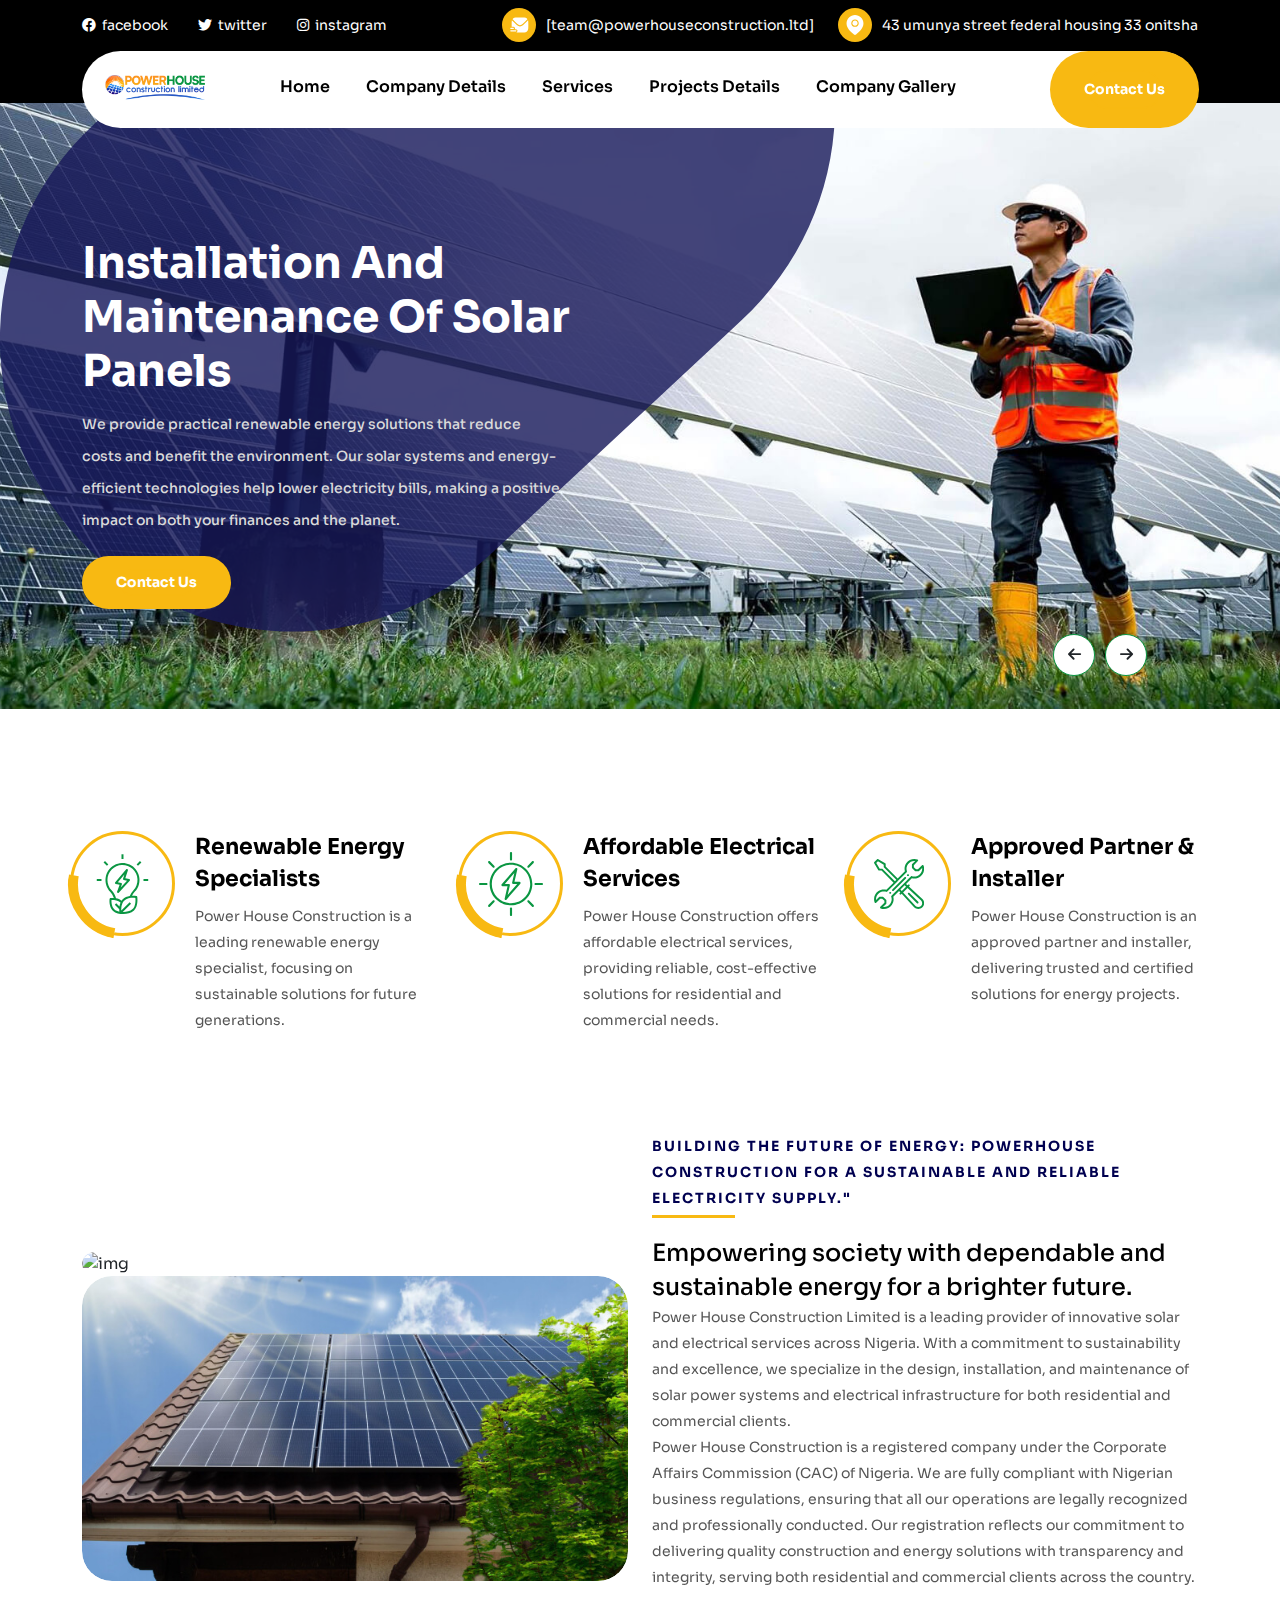
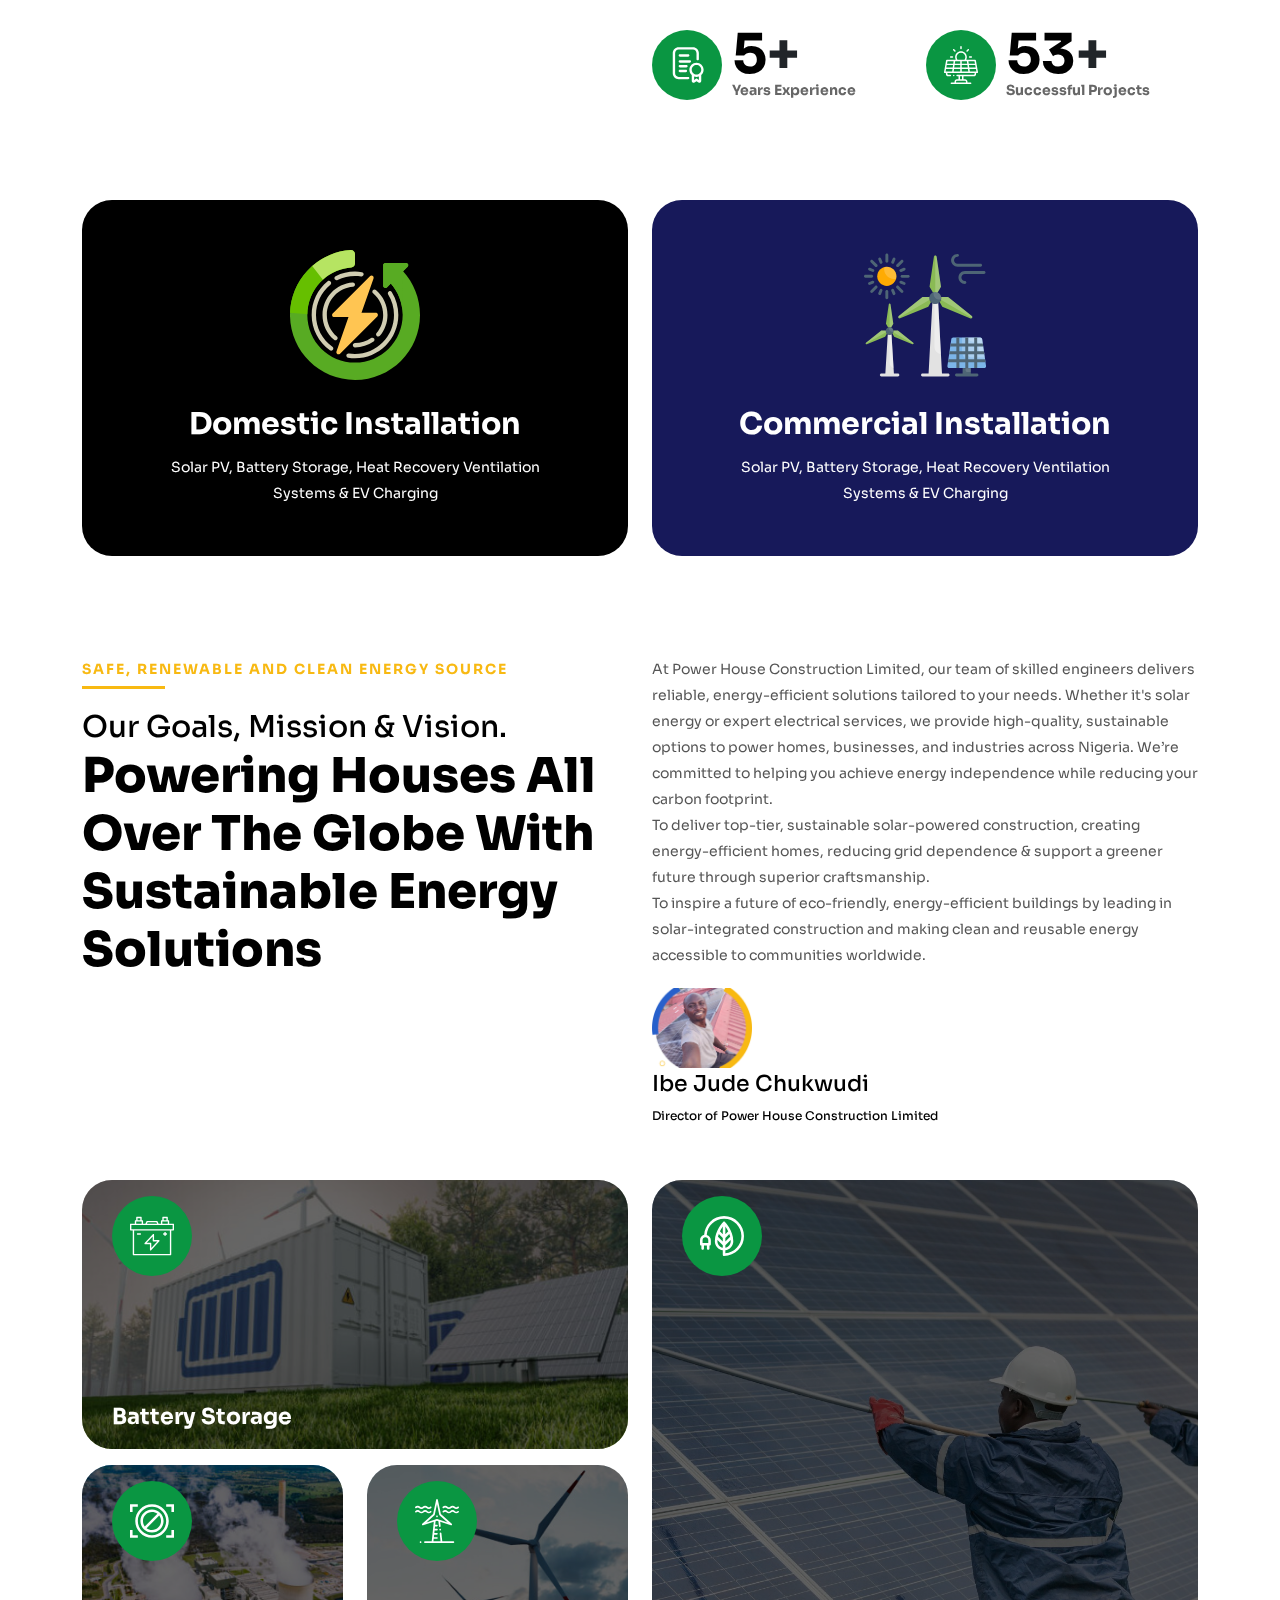
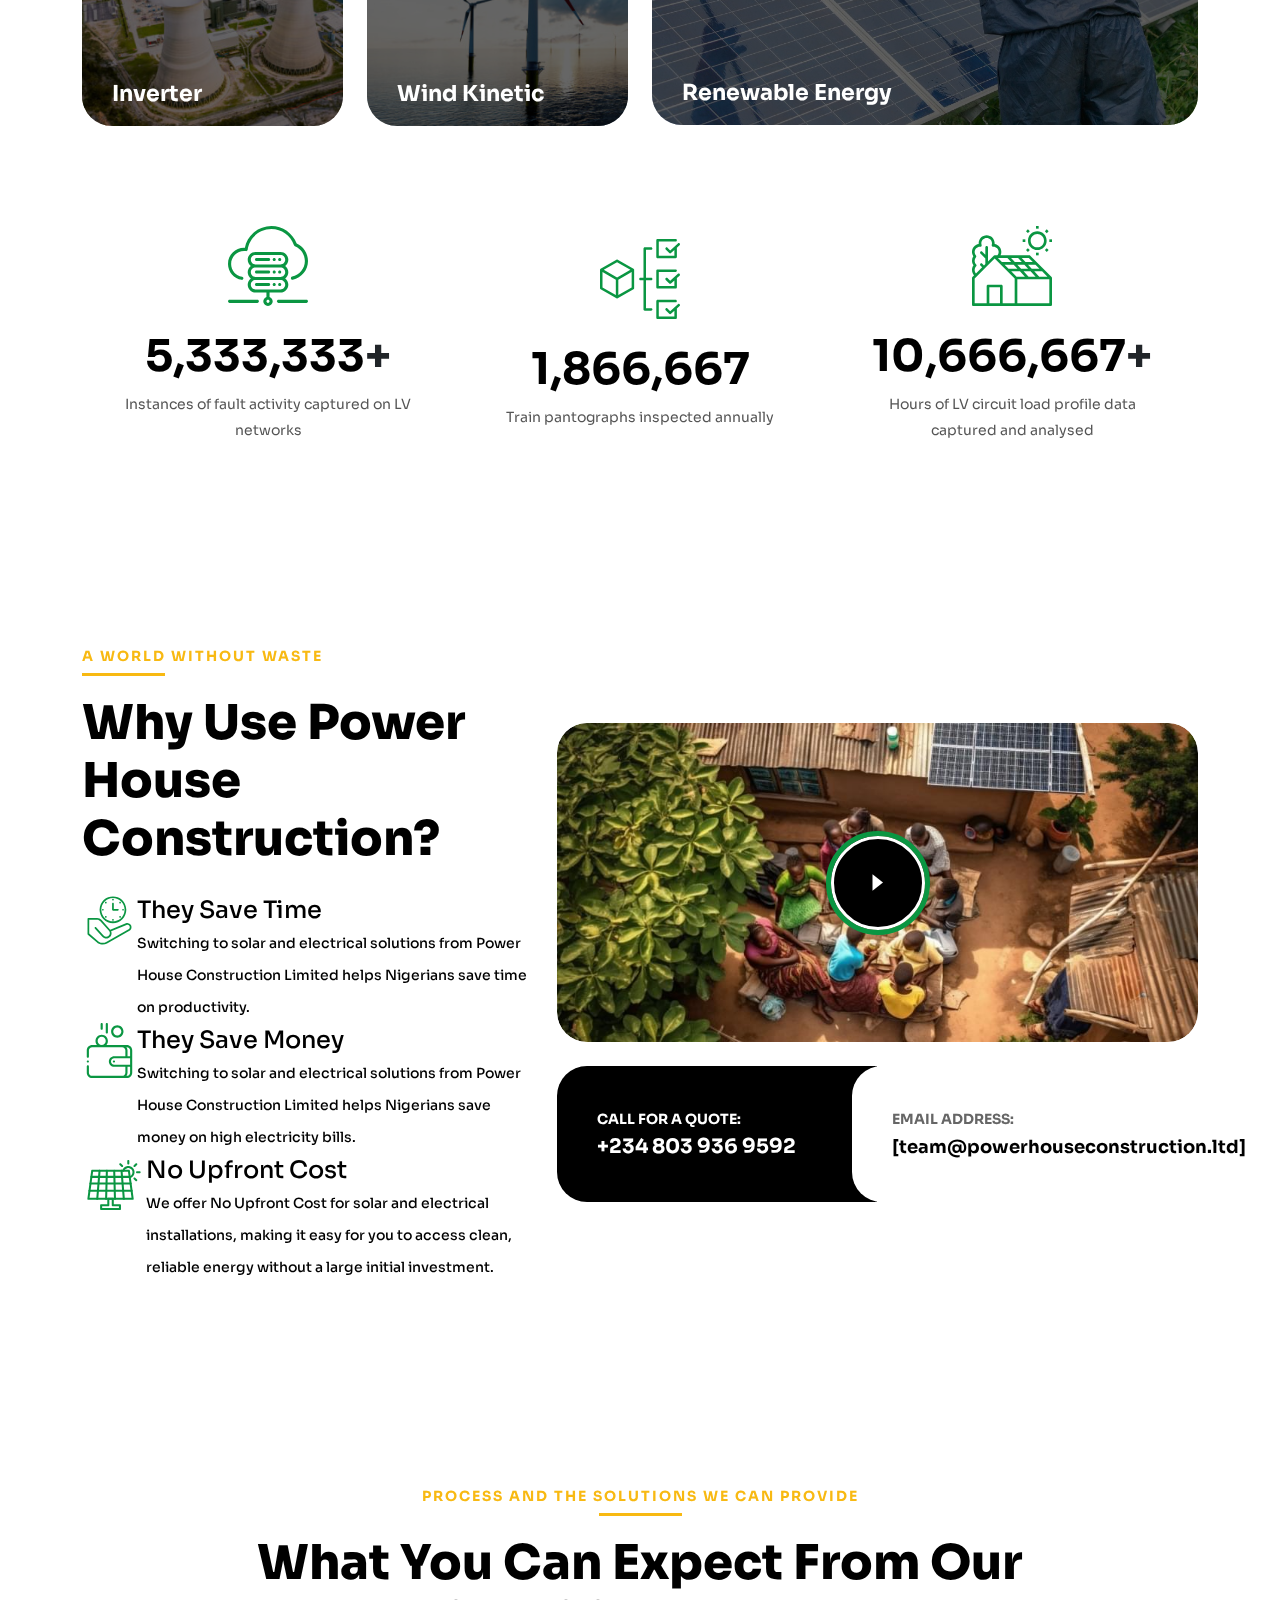
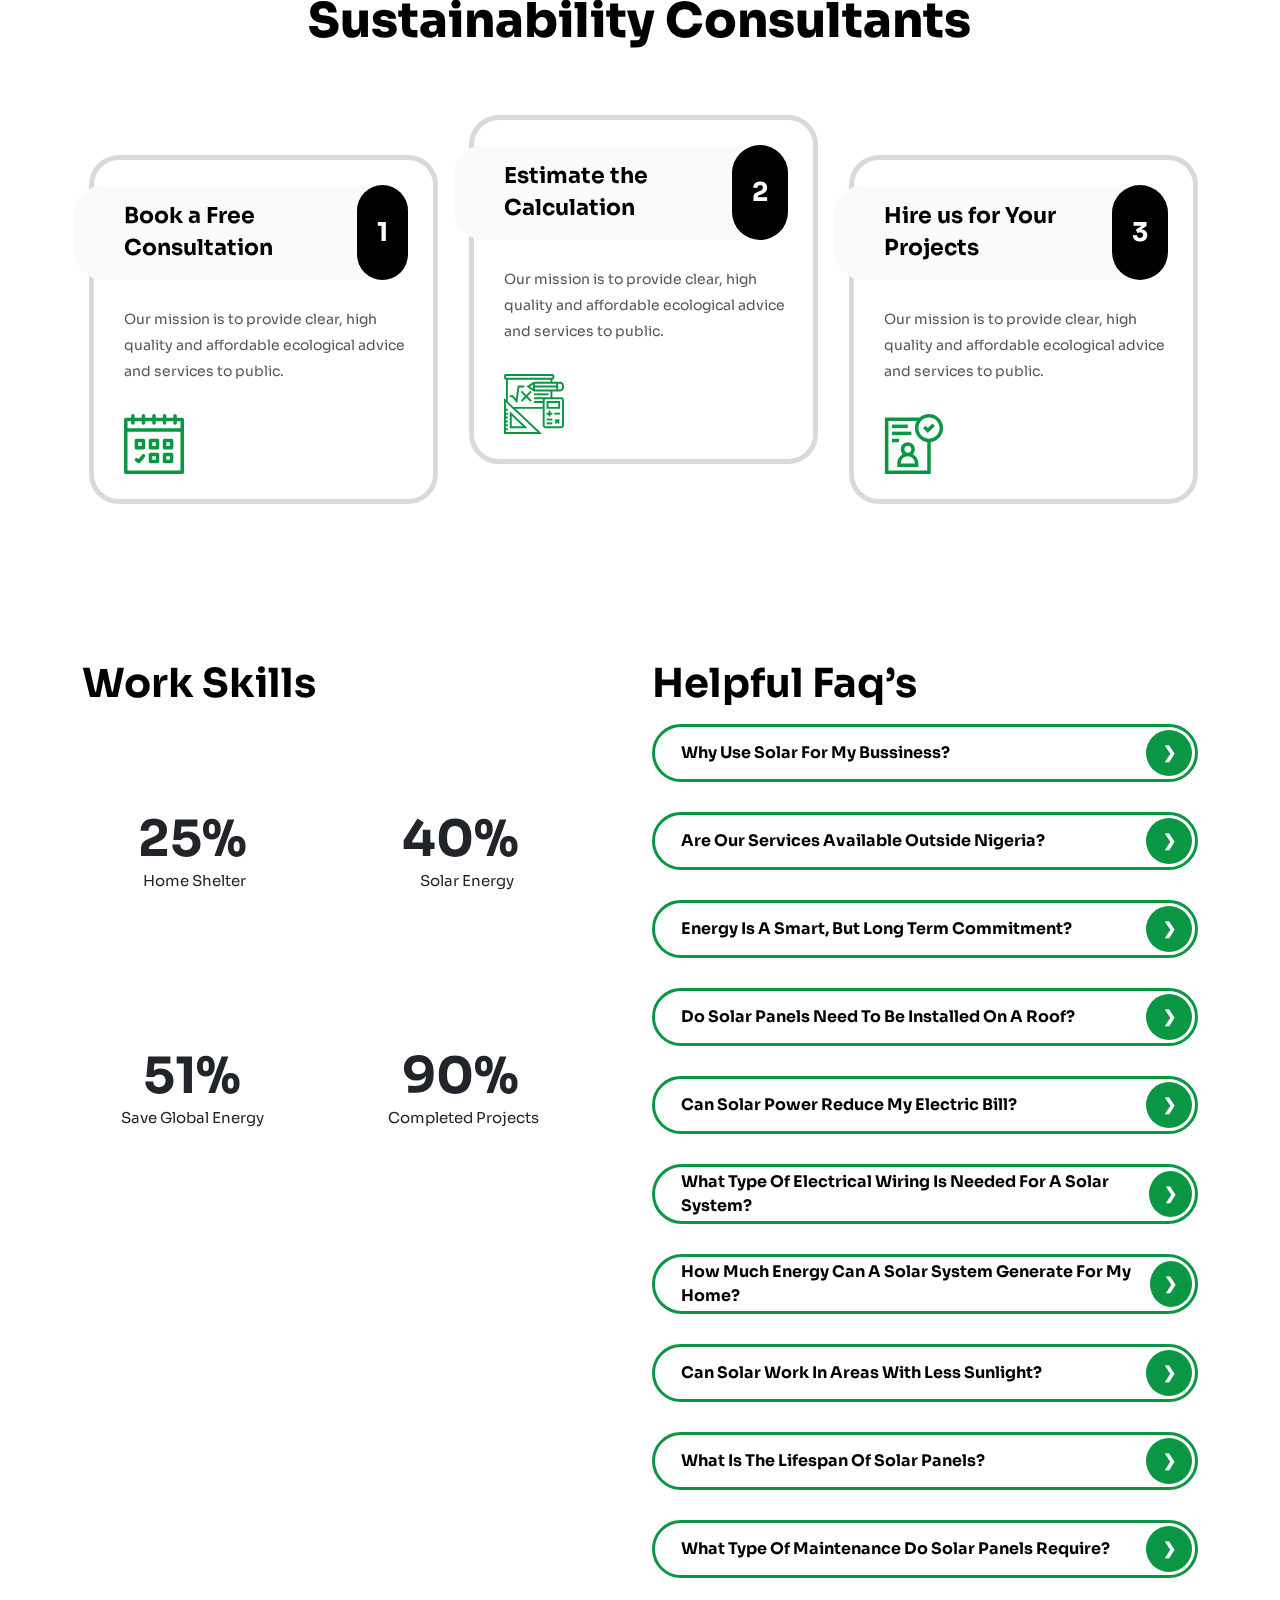
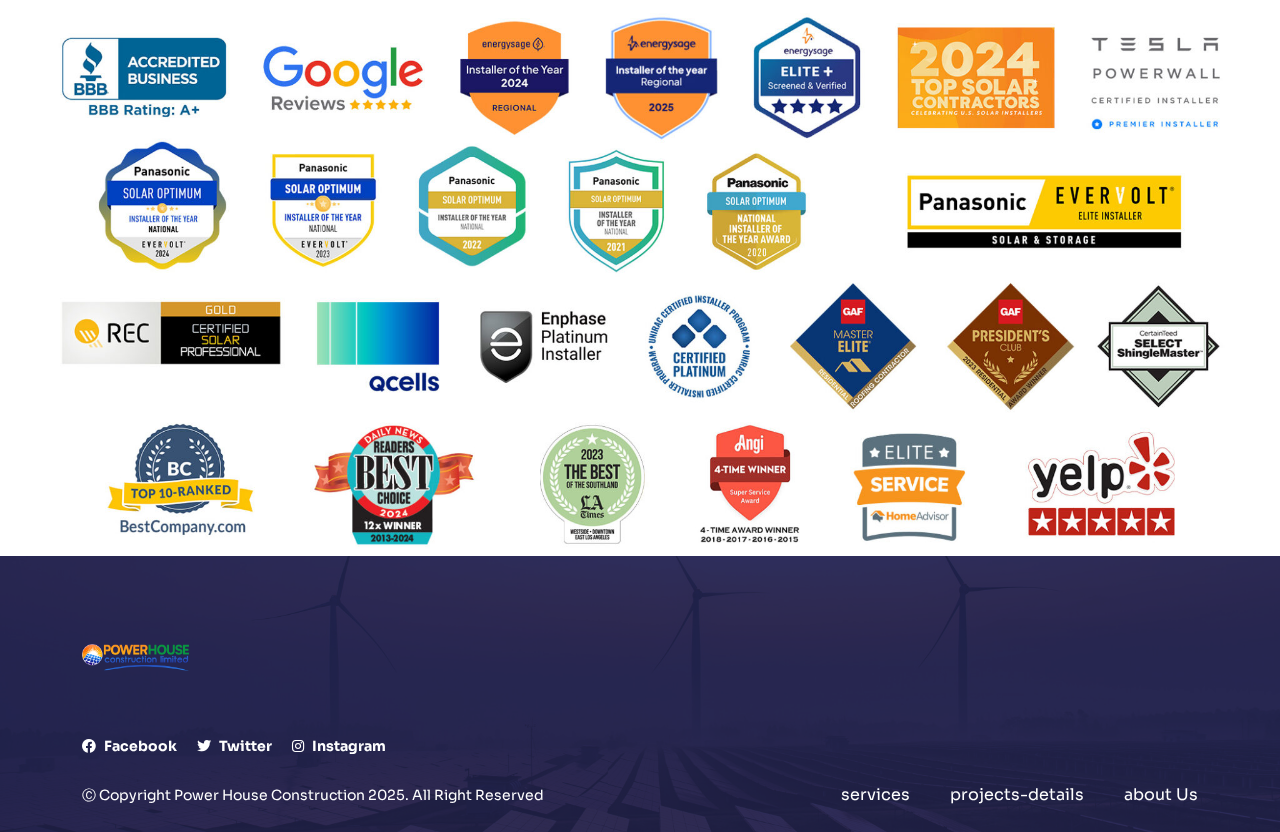
==== commit 696e0923: "Update index.html" ====
--- a/index.html
+++ b/index.html
@@ -23,6 +23,7 @@
    <!-- color -->
    <link rel="stylesheet" href="assets/css/color.css">
 
+	
 		<!-- mail script -->
 		<script src="https://cdn.jsdelivr.net/npm/@emailjs/browser@3/dist/email.min.js"></script>
 		<script src="assets/js/mail.js" defer></script>
@@ -64,7 +65,7 @@
                 <path d="M1.6665 8.00002C1.6665 5.80009 1.6665 4.37457 1.94419 3.34125L2.06971 3.45391L3.69904 5.08322C5.05926 6.44344 6.12525 7.50944 7.06879 8.22936C8.03456 8.96619 8.94517 9.39911 9.99975 9.39911C11.0543 9.39911 11.9649 8.96619 12.9307 8.22936C13.8742 7.50944 14.9402 6.44344 16.3004 5.08324L18.0527 3.33093C18.3332 4.36507 18.3332 5.79277 18.3332 8.00002C18.3332 11.1248 18.3332 12.6872 17.5374 13.7824C17.2804 14.1362 16.9693 14.4473 16.6156 14.7043C15.5203 15.5 13.9579 15.5 10.8332 15.5H9.1665C7.9762 15.5 7.0126 15.5 6.21518 15.456C6.95154 15.2834 7.49984 14.6224 7.49984 13.8334C7.49984 12.9129 6.75365 12.1667 5.83317 12.1667H4.77687C4.91868 11.9215 4.99984 11.6369 4.99984 11.3334C4.99984 10.4129 4.25365 9.66669 3.33317 9.66669H1.67251C1.6665 9.16577 1.6665 8.61294 1.6665 8.00002Z" fill="white"/>
                 </svg>
             </i>
-            <a href="https://wellconcept.co/cdn-cgi/l/email-protection#b5dbd3daf5d0cdd4d8c5d9d09bd6dad8"><p><span class="__cf_email__" data-cfemail="b6dfd8d0d9f6d3ced7dbc6dad398d5d9db">[team@powerhouseconstruction.ltd]</span></p></a>
+            <a href="#"><p><span class="__cf_email__" data-cfemail="b6dfd8d0d9f6d3ced7dbc6dad398d5d9db">[team@powerhouseconstruction.ltd]</span></p></a>
           </div>
           <div class="d-flex align-items-center">
             <i>
@@ -194,7 +195,7 @@
         <div class="row">
           <div class="col-lg-6">
             <div class="featured-area-one">
-              <h2>Power House Renewable Energy Solutions Deliver</h2>
+              <h2>Power House Renewable Energy Solutions: Delivering Excellence</h2>
               <h6>Practical renewable energy technology that reduces costs and helps the environment. Our solutions empower you to save money while contributing to a sustainable, greener future.</h6>
              <a href="javascript:void(0)" class="button newsbox">Contact Us</a>
             </div>
